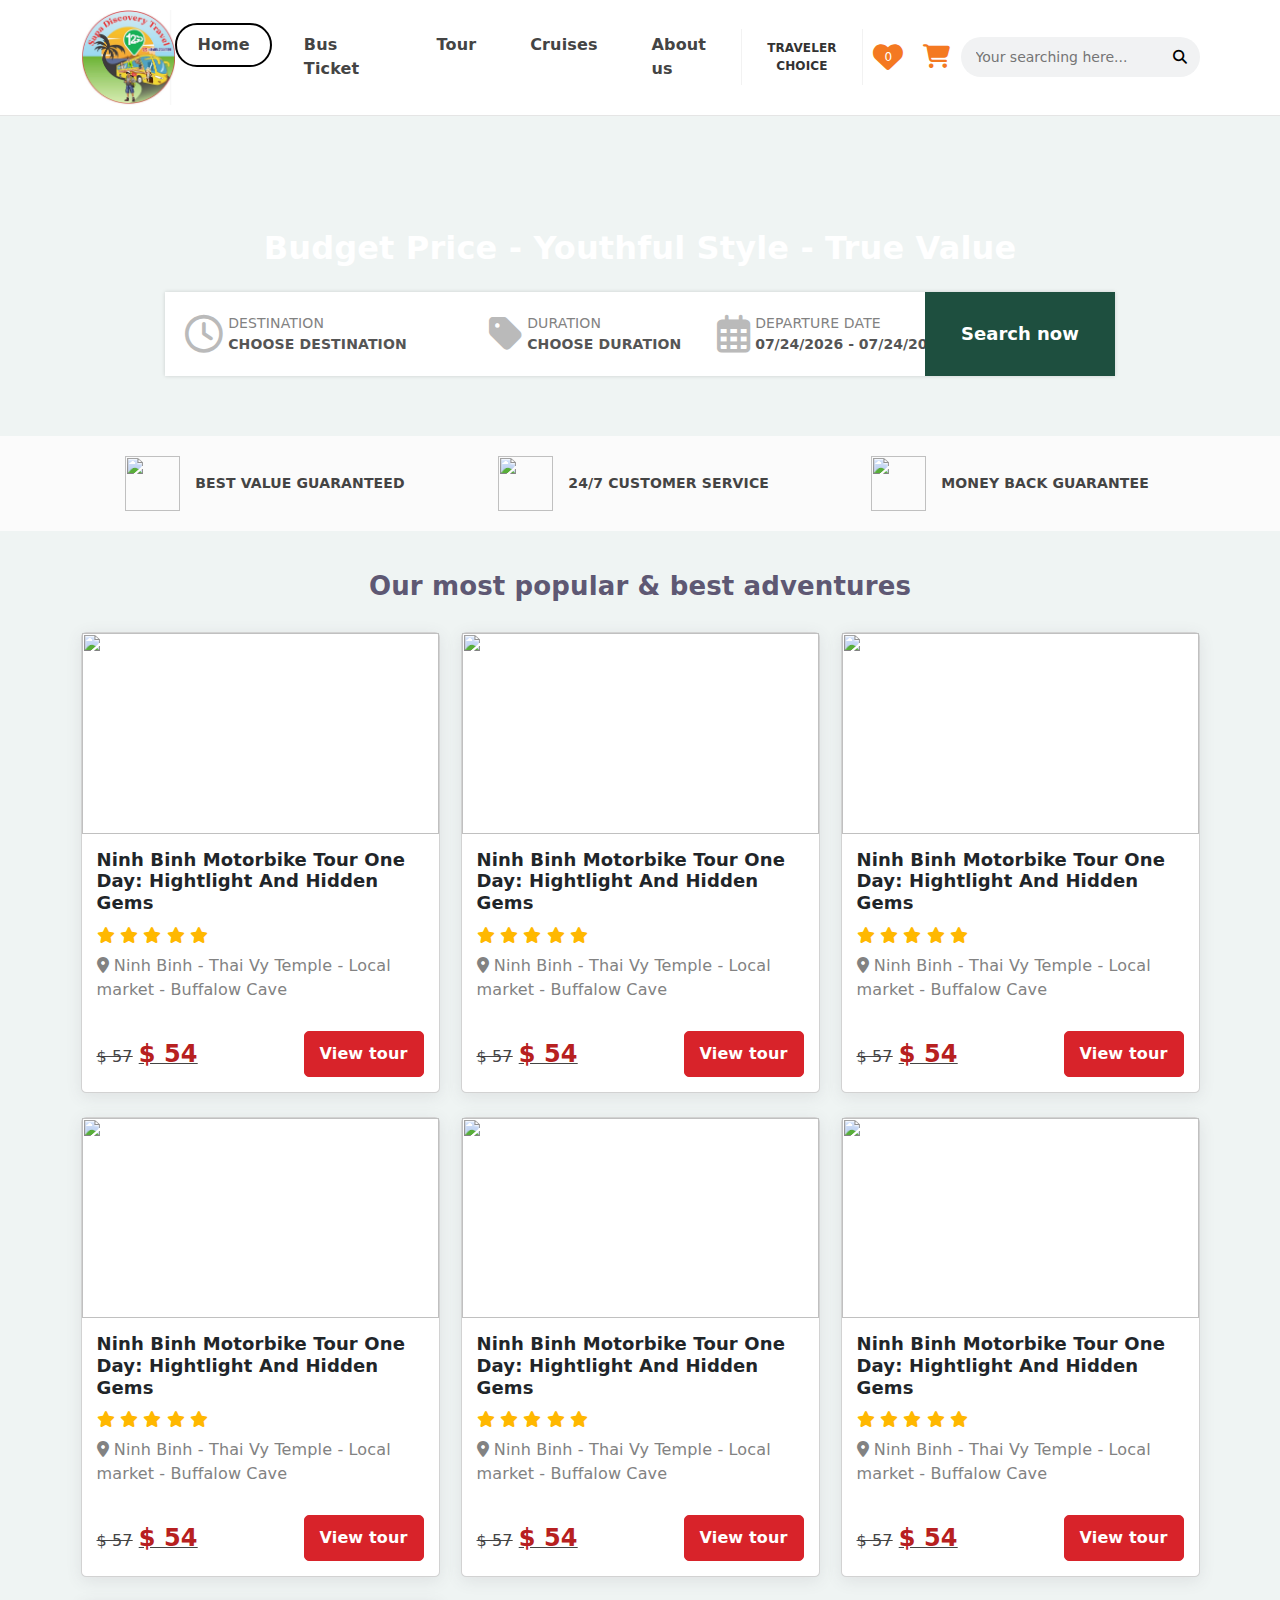
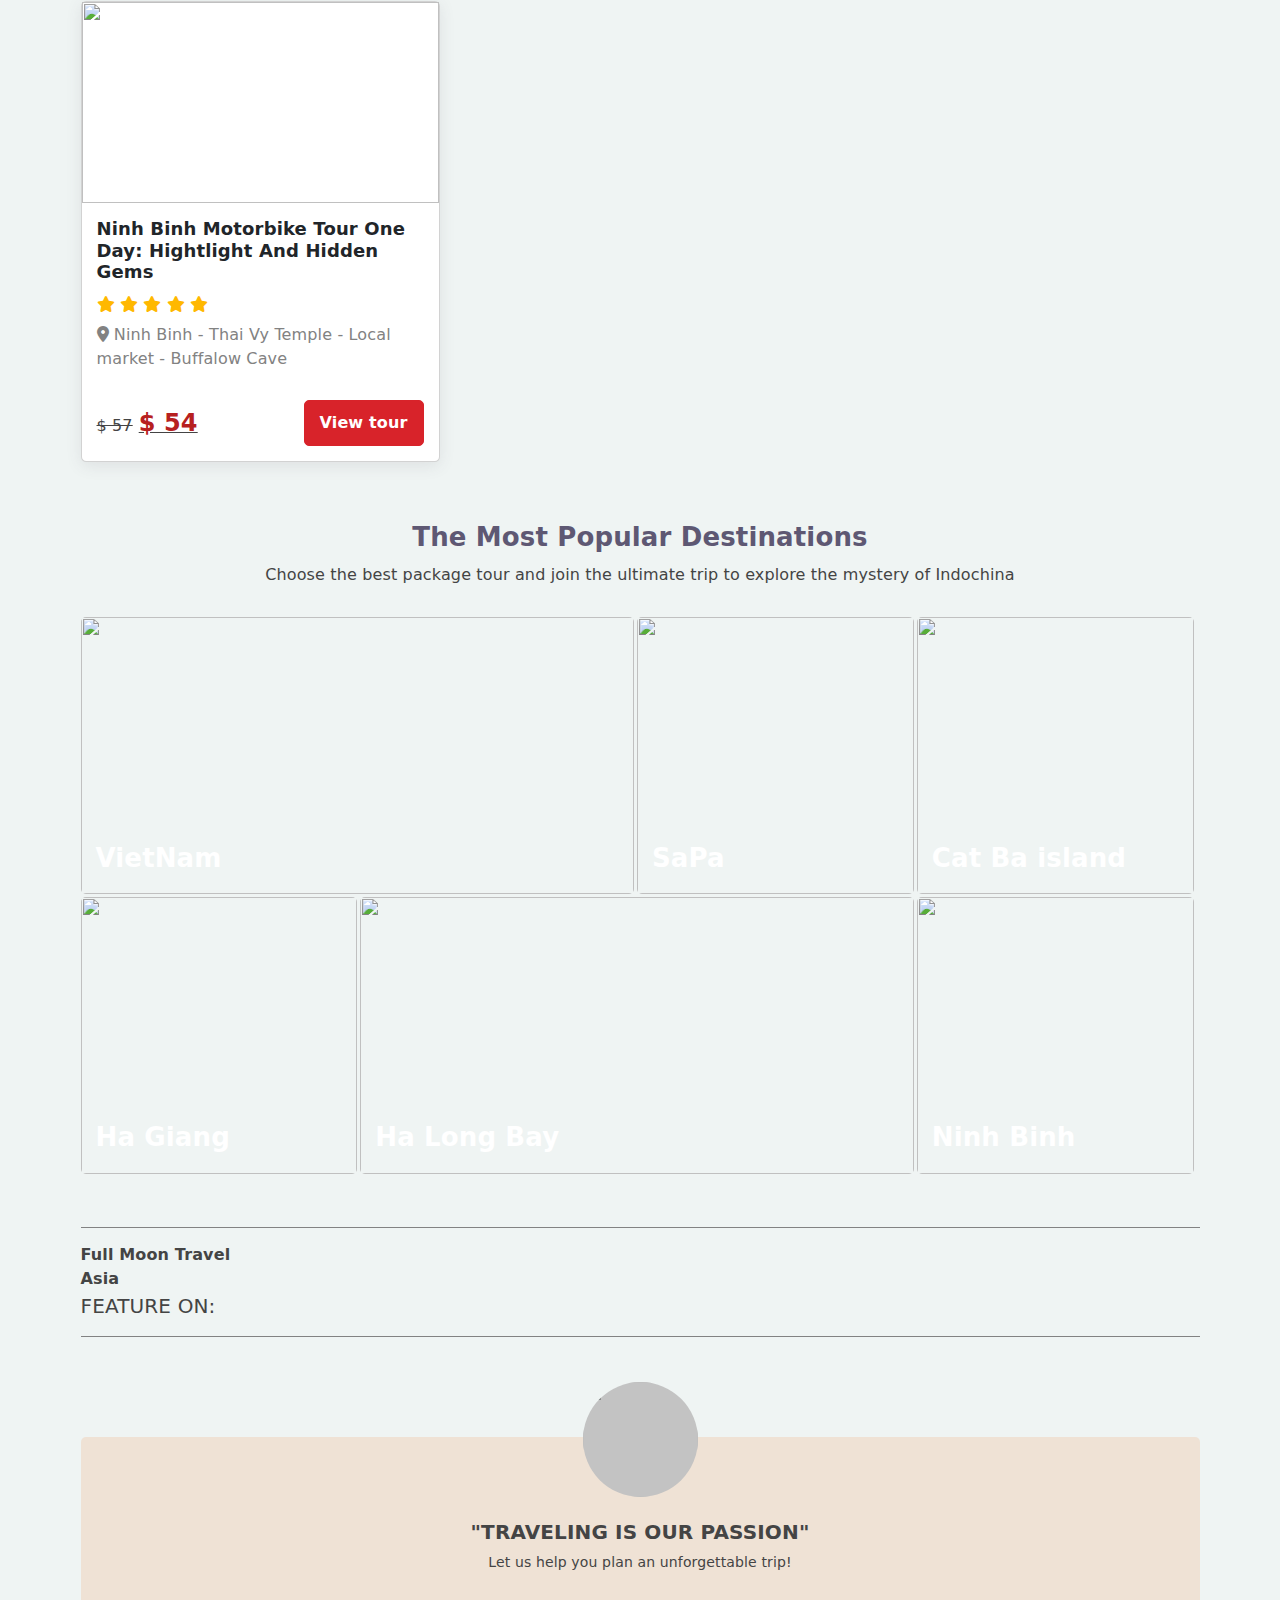
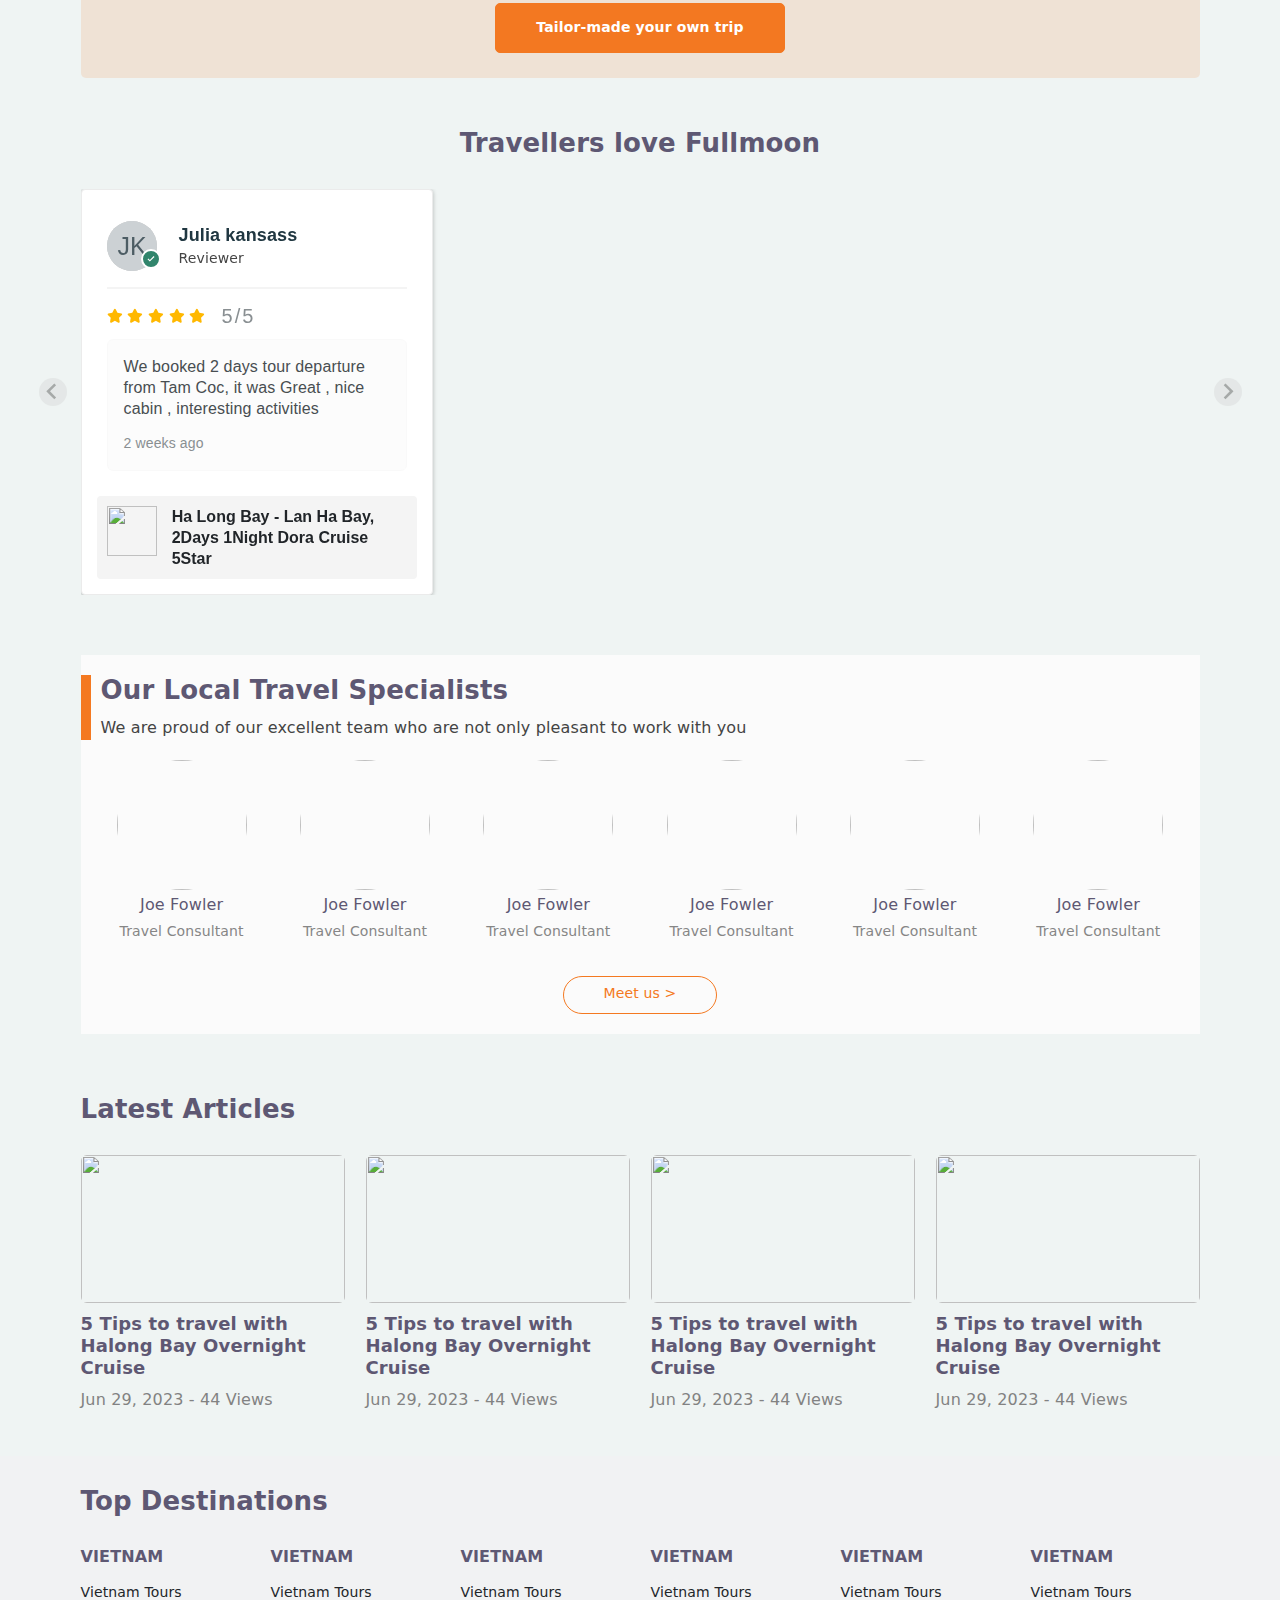
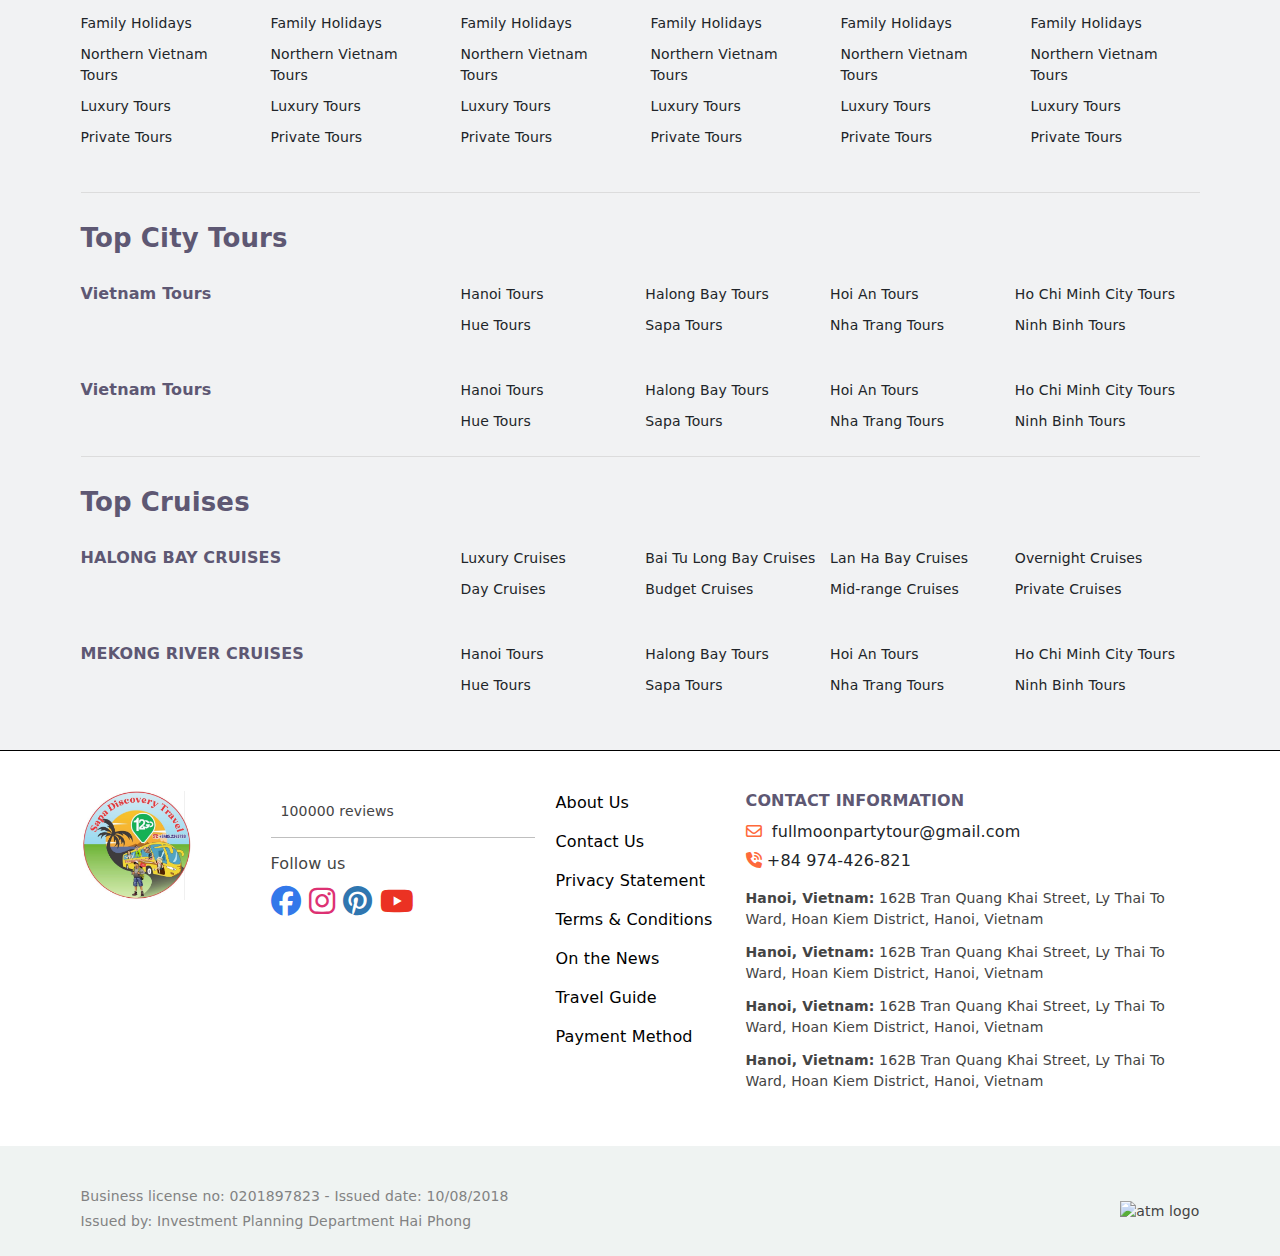
==== index.html @ 10d9be3f "add link" ====
<!DOCTYPE html>
<html lang="en">

<head>
    <meta charset="UTF-8">
    <meta name="viewport" content="width=device-width, initial-scale=1.0">
    <title>Full Moon Travel</title>

    <link rel="stylesheet" href="./src/assets/css/style.css" />
    <link rel="stylesheet" href="./src/assets/css/reset.css" />
    <link rel="stylesheet" href="./src/assets/css/core.css" />
    <!-- Boostrap -->
    <link rel="stylesheet" href="./src/assets/lib/bootstrap/bootstrap.min.css" />
    <!-- daterangerpicker -->
    <link rel="stylesheet" href="./src/assets/lib/daterangerpicker/daterangepicker.css">
    <!-- splide CSS -->
    <link rel="stylesheet" href="./src/assets/lib/splide/splide.min.css" />
    <!-- Font awesome  -->
    <link rel="stylesheet" href="https://cdnjs.cloudflare.com/ajax/libs/font-awesome/6.4.2/css/all.min.css">
    <!-- font roboto -->
    <link rel="preconnect" href="https://fonts.googleapis.com">
    <link rel="preconnect" href="https://fonts.gstatic.com" crossorigin>
    <link
        href="https://fonts.googleapis.com/css2?family=Fira+Sans:wght@400;500;600;700;800;900&family=Roboto:ital,wght@0,100;0,300;0,400;0,500;0,700;0,900;1,100;1,300;1,400;1,500;1,700;1,900&display=swap"
        rel="stylesheet">
</head>

<body>
    <header id="header">
        <div class="container">
            <div class="header-container d-flex align-items-center justify-content-between">
                <a href="/" class="header-logo">
                    <img src="./src/assets/images/logo-full-moon.jpg"
                        alt="logo">
                </a>
                <div class="backdrop d-none" onclick="toggleOpenPopup(event)"></div>
                <ul class="menu d-flex align-content-center">
                    <li class="menu-item btn-close" onclick="toggleOpenPopup(event)">  
                    </li>
                    <li class="menu-item form-search-mobile">
                        <form action="" class="header__search">
                            <button type="submit"><i class="fa fa-search"></i></button>
                            <input type="text" placeholder="Your searching here..." name="search">
                        </form>
                    </li>
                    <li class="menu-item page-active">
                        <a href="#" class="menu-link">Home</a>
                    </li>
                    <li class="menu-item">
                        <a href="./src/html/bus-ticket.html" class="menu-link">Bus Ticket</a>
                    </li>
                    <li class="menu-item">
                        <a href="./src/html/category.html" class="menu-link">Tour</a>
                    </li>
                    <li class="menu-item has-children many-children">
                        <a href="#" class="menu-link">Cruises</a>
                        <ul class="sub-menu">
                            <li class="menu-item left">
                                <a href="#" class="menu-link active" data-tab="tab-1">Halong Bay Cruises</a>
                                <a href="#" class="menu-link" data-tab="tab-2">Mekong River Cruise</a>
                            </li>

                            <li class="menu-item right">
                                <div class="menu-tab active" data-tab="tab-1">
                                    <ul class="sub-menu">
                                        <li class="menu-item title">
                                            <a href="#" class="menu-link">Ha Long Bay Cruise</a>
                                        </li>
                                        <li class="menu-item">
                                            <a href="#" class="menu-link">Budget Cruises</a>
                                        </li>
                                        <li class="menu-item">
                                            <a href="#" class="menu-link">Budget Cruises</a>
                                        </li>
                                        <li class="menu-item">
                                            <a href="#" class="menu-link">Budget Cruises</a>
                                        </li>
                                    </ul>
                                </div>
                                <div class="menu-tab" data-tab="tab-2">
                                    <ul class="sub-menu">
                                        <li class="menu-item title">
                                            <a href="#" class="menu-link">All Mekong River Cruise</a>
                                        </li>
                                        <li class="menu-item">
                                            <a href="#" class="menu-link">Budget Cruises</a>
                                        </li>
                                        <li class="menu-item">
                                            <a href="#" class="menu-link">Budget Cruises</a>
                                        </li>
                                        <li class="menu-item">
                                            <a href="#" class="menu-link">Budget Cruises</a>
                                        </li>
                                    </ul>
                                </div>
                            </li>
                        </ul>
                    </li>
                    <li class="menu-item has-children">
                        <a href="#" class="menu-link">About us</a>
                        <ul class="sub-menu">
                            <li class="menu-item">
                                <a href="#" class="menu-link">About us</a>
                            </li>
                            <li class="menu-item">
                                <a href="#" class="menu-link">About us</a>
                            </li>
                            <li class="menu-item">
                                <a href="#" class="menu-link">About us</a>
                            </li>
                        </ul>
                    </li>
                </ul>
                <div class="header__right d-flex align-items-center">
                    <a href="#" class="tripadvisor">
                        <img src="https://d13jio720g7qcs.cloudfront.net/assets/icon/tripadvisor-traveller-choice-2022.png"
                            alt="">
                        <span>Traveler choice</span>
                    </a>
                    <div class="header__button">
                        <div class="header__button--wishlist">
                            <a href="#">
                                <span class="wishlist-icon d-block">
                                    <i class="fa-solid fa-heart"></i>
                                    <span class="wishlist-count">0</span>
                                </span>
                            </a>
                        </div>
                        <div class="header__button--cart">
                            <a href="#">
                                <span class="cart-icon d-block">
                                    <i class="fa-solid fa-cart-shopping"></i>
                                </span>
                            </a>
                        </div>
                        <div class="header__button--bars d-none">
                            <a href="#" onClick="toggleOpenPopup(event)">
                                <span class="bars-icon d-block">
                                    <i class="fa-solid fa-bars"></i>
                                </span>
                            </a>
                        </div>
                    </div>
                    <form action="" class="header__search">
                        <input type="text" placeholder="Your searching here..." name="search">
                        <button type="submit"><i class="fa fa-search"></i></button>
                    </form>
                </div>
            </div>
        </div>
    </header>
    <section class="banner-hero">
        <div class="wrapper">
            <div class="container">
                <h1 class="title">
                    Budget Price - Youthful Style - True Value
                </h1>
                <form action="" id="searchform" class="search-form">
                    <div class="search-form__content">
                        <div class="search-form__content__form">
                            <div class="frm-flight-from search-form__content__form__des box_click">
                                <i class="fa-regular fa-clock"></i>
                                <div class="text">
                                    <div class="labels">Destination</div>
                                    <span>Choose destination</span>
                                </div>
                                <ul class="list">
                                    <div class="di cssnew">
                                        <span>Point of departure</span>
                                        <input type="search" id="search-departure-point" placeholder="Search">
                                    </div>
                                    <!-- <li><span>Cat Ba island</span> <input type="radio" name="destination"
                                            value="cat-ba-island">
                                        <span class="post-count">(5)</span>
                                    </li>
                                    <li><span>Da Nang</span> <input type="radio" name="destination" value="da-nang"> <span
                                            class="post-count">(0)</span></li>
                                    <li><span>Ha Giang</span> <input type="radio" name="destination" value="ha-giang"> <span
                                            class="post-count">(0)</span></li>
                                    <li><span>Ha noi</span> <input type="radio" name="destination" value="ha-noi"> <span
                                            class="post-count">(6)</span></li>
                                    <li><span>Halong Bay</span> <input type="radio" name="destination" value="halong-bay">
                                        <span class="post-count">(9)</span></li>
                                    <li><span>Ho Chi Minh</span> <input type="radio" name="destination" value="ho-chi-minh">
                                        <span class="post-count">(4)</span>
                                    </li>
                                    <li><span>Hoi An</span> <input type="radio" name="destination" value="hoi-an"> <span
                                            class="post-count">(4)</span></li>
                                    <li><span>Hue</span> <input type="radio" name="destination" value="hue"> <span
                                            class="post-count">(0)</span></li>
                                    <li><span>Lan Ha Bay</span> <input type="radio" name="destination" value="lan-ha-bay">
                                        <span class="post-count">(5)</span></li>
                                    <li><span>Mui Ne</span> <input type="radio" name="destination" value="mui-ne"> <span
                                            class="post-count">(0)</span></li>
                                    <li><span>Nha Trang</span> <input type="radio" name="destination" value="nha-trang">
                                        <span class="post-count">(0)</span></li>
                                    <li><span>Ninh Binh</span> <input type="radio" name="destination" value="ninh-binh">
                                        <span class="post-count">(5)</span></li>
                                    <li><span>Phong Nha</span> <input type="radio" name="destination" value="phong-nha">
                                        <span class="post-count">(0)</span></li>
                                    <li><span>Sapa</span> <input type="radio" name="destination" value="sapa"> <span
                                            class="post-count">(0)</span></li> -->
                                </ul>
                            </div>
                            <div class="search-form__content__form__price box_click">
                                <i class="fa-solid fa-tag"></i>
                                <div class="text">
                                    <div class="labels">Duration</div>
                                    <span>Choose duration</span>
                                </div>
                                <ul class="list">
                                    <div class="den cssnew">
                                        <span>number of days</span>
                                        <input type="search" id="search-destination" placeholder="Search">
                                    </div>
                                    <!-- <li><span>1 day tour</span><input type="radio" name="duration" value="1-day-tour"></li>
                                    <li><span>2 days / 1 night</span><input type="radio" name="duration"
                                            value="2-days-1-night">
                                    </li>
                                    <li><span>3 days / 2 nights</span><input type="radio" name="duration"
                                            value="3-days-2-nights"></li>
                                    <li><span>4 days / 3 nights</span><input type="radio" name="duration"
                                            value="4-days-3-nights"></li>
                                    <li><span>7 – 10 days</span><input type="radio" name="duration" value="7-10-days"></li>
                                    <li><span>Over 15 days</span><input type="radio" name="duration" value="over-15-days">
                                    </li>
                                    <li><span>Paradise Cruise + Sofitel Metropole Legend / 2 nights</span><input
                                            type="radio" name="duration"
                                            value="paradise-cruise-sofitel-metropole-legend-2-nights"></li>
                                    <li><span>Under 7 days</span><input type="radio" name="duration" value="under-7-days">
                                    </li> -->
                                </ul>
                            </div>
                            <div class="search-form__content__form__date">
                                <i class="fa-regular fa-calendar-days"></i>
                                <div class="text">
                                    <div class="labels">Departure Date</div>
                                    <input type="text" id="datepicker" name="departure_date" placeholder="12-11-2023">
                                </div>
                            </div>
                        </div>
                        <button type="submit" id="search_button">
                            <i class="ico-search"></i>Search now</button>
                    </div>
                </form>
            </div>
        </div>
    </section>
    <section class="service">
        <div class="container">
            <div class="d-flex justify-content-center">
                <div class="item">
                    <img src="https://fullmoontravel.asia/wp-content/uploads/2023/06/best-price-guaranteed.png" alt=""
                        class="icon">
                    <span class="name">Best Value guaranteed</span>
                </div>
                <div class="item">
                    <img src="https://fullmoontravel.asia/wp-content/uploads/2023/06/customizable-by-local-experts.png"
                        alt="" class="icon">
                    <span class="name">24/7 Customer Service</span>
                </div>
                <div class="item">
                    <img src="https://fullmoontravel.asia/wp-content/uploads/2023/06/money-back-guarantee.png" alt=""
                        class="icon">
                    <span class="name">Money back guarantee</span>
                </div>
            </div>
        </div>
    </section>
    <section class="popuplar-advantures">
        <div class="container">
            <div class="home_title text-center">
                <h2 class="title">Our most popular &amp; best adventures</h2>
            </div>
            <div class="list-item row">
                <div class="col-md-4 col-12">
                    <div class="card-item card">
                        <div class="card-item__img">
                            <a href="https://fullmoontravel.asia/ninh-binh-motorbike-tour-one-day/">
                                <img src="https://fullmoontravel.asia/wp-content/uploads/2023/11/DSC_8859-1024x678.jpg"
                                    alt="">
                            </a>
                        </div>
                        <div class="card-item__infor">
                            <h3 class="name">
                                <a href="https://fullmoontravel.asia/ninh-binh-motorbike-tour-one-day/">Ninh Binh
                                    Motorbike Tour One Day: Hightlight And Hidden Gems</a>
                            </h3>
                            <div class="star-rating">
                                <i class="fa-solid fa-star" style="color: #ffb800"></i>
                                <i class="fa-solid fa-star" style="color: #ffb800"></i>
                                <i class="fa-solid fa-star" style="color: #ffb800"></i>
                                <i class="fa-solid fa-star" style="color: #ffb800"></i>
                                <i class="fa-solid fa-star" style="color: #ffb800"></i>
                            </div>
                            <p class="address">
                                <i class="fa-solid fa-location-dot" style="color: #828282;"></i>
                                Ninh Binh - Thai Vy Temple - Local market - Buffalow Cave
                            </p>
                        </div>
                        <div class="card-item__box d-flex justify-content-between">
                            <div class="price d-flex align-items-baseline">
                                <del><span>$ 57</span></del>
                                <ins><span>$ 54</span></ins>
                            </div>
                            <a href="/" class="view-tour">View tour</a>
                        </div>
                    </div>

                </div>
                <div class="col-md-4 col-12">
                    <div class="card-item card">
                        <div class="card-item__img">
                            <a href="https://fullmoontravel.asia/ninh-binh-motorbike-tour-one-day/">
                                <img src="https://fullmoontravel.asia/wp-content/uploads/2023/11/DSC_8859-1024x678.jpg"
                                    alt="">
                            </a>
                        </div>
                        <div class="card-item__infor">
                            <h3 class="name">
                                <a href="https://fullmoontravel.asia/ninh-binh-motorbike-tour-one-day/">Ninh Binh
                                    Motorbike Tour One Day: Hightlight And Hidden Gems</a>
                            </h3>
                            <div class="star-rating">
                                <i class="fa-solid fa-star" style="color: #ffb800"></i>
                                <i class="fa-solid fa-star" style="color: #ffb800"></i>
                                <i class="fa-solid fa-star" style="color: #ffb800"></i>
                                <i class="fa-solid fa-star" style="color: #ffb800"></i>
                                <i class="fa-solid fa-star" style="color: #ffb800"></i>
                            </div>
                            <p class="address">
                                <i class="fa-solid fa-location-dot" style="color: #828282;"></i>
                                Ninh Binh - Thai Vy Temple - Local market - Buffalow Cave
                            </p>
                        </div>
                        <div class="card-item__box d-flex justify-content-between">
                            <div class="price d-flex align-items-baseline">
                                <del><span>$ 57</span></del>
                                <ins><span>$ 54</span></ins>
                            </div>
                            <a href="/" class="view-tour">View tour</a>
                        </div>
                    </div>

                </div>
                <div class="col-md-4 col-12">
                    <div class="card-item card">
                        <div class="card-item__img">
                            <a href="https://fullmoontravel.asia/ninh-binh-motorbike-tour-one-day/">
                                <img src="https://fullmoontravel.asia/wp-content/uploads/2023/11/DSC_8859-1024x678.jpg"
                                    alt="">
                            </a>
                        </div>
                        <div class="card-item__infor">
                            <h3 class="name">
                                <a href="https://fullmoontravel.asia/ninh-binh-motorbike-tour-one-day/">Ninh Binh
                                    Motorbike Tour One Day: Hightlight And Hidden Gems</a>
                            </h3>
                            <div class="star-rating">
                                <i class="fa-solid fa-star" style="color: #ffb800"></i>
                                <i class="fa-solid fa-star" style="color: #ffb800"></i>
                                <i class="fa-solid fa-star" style="color: #ffb800"></i>
                                <i class="fa-solid fa-star" style="color: #ffb800"></i>
                                <i class="fa-solid fa-star" style="color: #ffb800"></i>
                            </div>
                            <p class="address">
                                <i class="fa-solid fa-location-dot" style="color: #828282;"></i>
                                Ninh Binh - Thai Vy Temple - Local market - Buffalow Cave
                            </p>
                        </div>
                        <div class="card-item__box d-flex justify-content-between">
                            <div class="price d-flex align-items-baseline">
                                <del><span>$ 57</span></del>
                                <ins><span>$ 54</span></ins>
                            </div>
                            <a href="/" class="view-tour">View tour</a>
                        </div>
                    </div>

                </div>
                <div class="col-md-4 col-12">
                    <div class="card-item card">
                        <div class="card-item__img">
                            <a href="https://fullmoontravel.asia/ninh-binh-motorbike-tour-one-day/">
                                <img src="https://fullmoontravel.asia/wp-content/uploads/2023/11/DSC_8859-1024x678.jpg"
                                    alt="">
                            </a>
                        </div>
                        <div class="card-item__infor">
                            <h3 class="name">
                                <a href="https://fullmoontravel.asia/ninh-binh-motorbike-tour-one-day/">Ninh Binh
                                    Motorbike Tour One Day: Hightlight And Hidden Gems</a>
                            </h3>
                            <div class="star-rating">
                                <i class="fa-solid fa-star" style="color: #ffb800"></i>
                                <i class="fa-solid fa-star" style="color: #ffb800"></i>
                                <i class="fa-solid fa-star" style="color: #ffb800"></i>
                                <i class="fa-solid fa-star" style="color: #ffb800"></i>
                                <i class="fa-solid fa-star" style="color: #ffb800"></i>
                            </div>
                            <p class="address">
                                <i class="fa-solid fa-location-dot" style="color: #828282;"></i>
                                Ninh Binh - Thai Vy Temple - Local market - Buffalow Cave
                            </p>
                        </div>
                        <div class="card-item__box d-flex justify-content-between">
                            <div class="price d-flex align-items-baseline">
                                <del><span>$ 57</span></del>
                                <ins><span>$ 54</span></ins>
                            </div>
                            <a href="/" class="view-tour">View tour</a>
                        </div>
                    </div>

                </div>
                <div class="col-md-4 col-12">
                    <div class="card-item card">
                        <div class="card-item__img">
                            <a href="https://fullmoontravel.asia/ninh-binh-motorbike-tour-one-day/">
                                <img src="https://fullmoontravel.asia/wp-content/uploads/2023/11/DSC_8859-1024x678.jpg"
                                    alt="">
                            </a>
                        </div>
                        <div class="card-item__infor">
                            <h3 class="name">
                                <a href="https://fullmoontravel.asia/ninh-binh-motorbike-tour-one-day/">Ninh Binh
                                    Motorbike Tour One Day: Hightlight And Hidden Gems</a>
                            </h3>
                            <div class="star-rating">
                                <i class="fa-solid fa-star" style="color: #ffb800"></i>
                                <i class="fa-solid fa-star" style="color: #ffb800"></i>
                                <i class="fa-solid fa-star" style="color: #ffb800"></i>
                                <i class="fa-solid fa-star" style="color: #ffb800"></i>
                                <i class="fa-solid fa-star" style="color: #ffb800"></i>
                            </div>
                            <p class="address">
                                <i class="fa-solid fa-location-dot" style="color: #828282;"></i>
                                Ninh Binh - Thai Vy Temple - Local market - Buffalow Cave
                            </p>
                        </div>
                        <div class="card-item__box d-flex justify-content-between">
                            <div class="price d-flex align-items-baseline">
                                <del><span>$ 57</span></del>
                                <ins><span>$ 54</span></ins>
                            </div>
                            <a href="/" class="view-tour">View tour</a>
                        </div>
                    </div>

                </div>
                <div class="col-md-4 col-12">
                    <div class="card-item card">
                        <div class="card-item__img">
                            <a href="https://fullmoontravel.asia/ninh-binh-motorbike-tour-one-day/">
                                <img src="https://fullmoontravel.asia/wp-content/uploads/2023/11/DSC_8859-1024x678.jpg"
                                    alt="">
                            </a>
                        </div>
                        <div class="card-item__infor">
                            <h3 class="name">
                                <a href="https://fullmoontravel.asia/ninh-binh-motorbike-tour-one-day/">Ninh Binh
                                    Motorbike Tour One Day: Hightlight And Hidden Gems</a>
                            </h3>
                            <div class="star-rating">
                                <i class="fa-solid fa-star" style="color: #ffb800"></i>
                                <i class="fa-solid fa-star" style="color: #ffb800"></i>
                                <i class="fa-solid fa-star" style="color: #ffb800"></i>
                                <i class="fa-solid fa-star" style="color: #ffb800"></i>
                                <i class="fa-solid fa-star" style="color: #ffb800"></i>
                            </div>
                            <p class="address">
                                <i class="fa-solid fa-location-dot" style="color: #828282;"></i>
                                Ninh Binh - Thai Vy Temple - Local market - Buffalow Cave
                            </p>
                        </div>
                        <div class="card-item__box d-flex justify-content-between">
                            <div class="price d-flex align-items-baseline">
                                <del><span>$ 57</span></del>
                                <ins><span>$ 54</span></ins>
                            </div>
                            <a href="/" class="view-tour">View tour</a>
                        </div>
                    </div>

                </div>
                <div class="col-md-4 col-12">
                    <div class="card-item card">
                        <div class="card-item__img">
                            <a href="https://fullmoontravel.asia/ninh-binh-motorbike-tour-one-day/">
                                <img src="https://fullmoontravel.asia/wp-content/uploads/2023/11/DSC_8859-1024x678.jpg"
                                    alt="">
                            </a>
                        </div>
                        <div class="card-item__infor">
                            <h3 class="name">
                                <a href="https://fullmoontravel.asia/ninh-binh-motorbike-tour-one-day/">Ninh Binh
                                    Motorbike Tour One Day: Hightlight And Hidden Gems</a>
                            </h3>
                            <div class="star-rating">
                                <i class="fa-solid fa-star" style="color: #ffb800"></i>
                                <i class="fa-solid fa-star" style="color: #ffb800"></i>
                                <i class="fa-solid fa-star" style="color: #ffb800"></i>
                                <i class="fa-solid fa-star" style="color: #ffb800"></i>
                                <i class="fa-solid fa-star" style="color: #ffb800"></i>
                            </div>
                            <p class="address">
                                <i class="fa-solid fa-location-dot" style="color: #828282;"></i>
                                Ninh Binh - Thai Vy Temple - Local market - Buffalow Cave
                            </p>
                        </div>
                        <div class="card-item__box d-flex justify-content-between">
                            <div class="price d-flex align-items-baseline">
                                <del><span>$ 57</span></del>
                                <ins><span>$ 54</span></ins>
                            </div>
                            <a href="/" class="view-tour">View tour</a>
                        </div>
                    </div>
                </div>
            </div>
        </div>
    </section>

    <!-- Start Section Popular Destination -->
    <section class="popular-destination">
        <div class="container">
            <div class="container-title">
                <h1 class="title">The Most Popular Destinations</h1>
                <div class="desc">Choose the best package tour and join the ultimate trip to explore the mystery of
                    Indochina</div>
            </div>

            <div class="container-img">
                <div class="item-img item-large">
                    <div class="img-wrapper">
                        <a href="/" title="Cau Vang" class="link"></a>
                        <img src="https://fullmoontravel.asia/wp-content/uploads/2023/08/cau-vang-da-nang.jpg" alt="">
                    </div>
                    <h4 class="title">VietNam</h4>
                </div>
                <div class="item-img item-small">
                    <div class="img-wrapper">
                        <a href="/" title="SaPa" class="link"></a>
                        <img src="https://fullmoontravel.asia/wp-content/uploads/2023/10/Trekking-in-Sapa-Vietnam.jpg"
                            alt="">
                    </div>
                    <h4 class="title">SaPa</h4>
                </div>
                <div class="item-img item-small">
                    <div class="img-wrapper">
                        <a href="/" title="Cat Ba" class="link"></a>
                        <img src="https://fullmoontravel.asia/wp-content/uploads/2023/10/9c8a40828b7811240be3a557749217a6-2.jpg"
                            alt="">
                    </div>
                    <h4 class="title">Cat Ba island</h4>
                </div>
                <div class="item-img item-small">
                    <div class="img-wrapper">
                        <a href="/" title="Ha Giang" class="link"></a>
                        <img src="https://fullmoontravel.asia/wp-content/uploads/2023/10/ha-giang-loop1.jpg" alt="">
                    </div>
                    <h4 class="title">Ha Giang</h4>
                </div>
                <div class="item-img item-large">
                    <div class="img-wrapper">
                        <a href="/" title="Ha Long Bay" class="link"></a>
                        <img src="https://fullmoontravel.asia/wp-content/uploads/2023/10/day-boat-tour-ha-long-bay.jpeg"
                            alt="">
                    </div>
                    <h4 class="title">Ha Long Bay</h4>
                </div>
                <div class="item-img item-small">
                    <div class="img-wrapper">
                        <a href="/" title="SaPa" class="link"></a>
                        <img src="https://fullmoontravel.asia/wp-content/uploads/2023/10/tam-coc1.jpg" alt="">
                    </div>
                    <h4 class="title">Ninh Binh</h4>
                </div>
            </div>
        </div>
    </section>
    <!-- End Section Popular Destination -->

    <section class="feature_home">
        <div class="container">
            <div class="inner">
                <div class="row align-items-center">
                    <div class="col-xl-2 col-lg-2 col-md-2 col-title">
                        <div class="box">
                            <div class="title">Full Moon Travel Asia</div>
                            <div class="sub_title">FEATURE ON:</div>
                        </div>
                    </div>
                    <div class="col-xl-2 col-lg-2 col-md-2 col-feature">
                        <a href=""><img src="" alt=""></a>
                    </div>
                    <div class="col-xl-2 col-lg-2 col-md-2 col-feature">
                        <a href=""><img src="" alt=""></a>
                    </div>
                    <div class="col-xl-2 col-lg-2 col-md-2 col-feature">
                        <a href=""><img src="" alt=""></a>
                    </div>
                    <div class="col-xl-2 col-lg-2 col-md-2 col-feature">
                        <a href=""><img src="https://fullmoontravel.asia/wp-content/uploads/2023/06/5e65f98458e7d.png"
                                alt=""></a>
                    </div>
                </div>
            </div>
        </div>
    </section>

    <section class="support_home">
        <div class="container">
            <div class="box_support">
                <img src="https://fullmoontravel.asia/wp-content/uploads/2023/08/z4603926551399_4989a13d7038d8e53fe9919ef578b75f.jpg"
                    class="avatar" alt="">
                <div class="title">"TRAVELING IS OUR PASSION"</div>
                <div class="sub_title">Let us help you plan an unforgettable trip!</div>
                <div class="contact">
                    <img src="https://fullmoontravel.asia/wp-content/uploads/2023/06/LINE_New_App_Icon_2020-12.png"
                        alt="">
                    <img src="https://fullmoontravel.asia/wp-content/uploads/2023/06/3670161.png" alt="">
                    <img src="https://fullmoontravel.asia/wp-content/uploads/2023/06/md_5b321ca602253.png" alt="">
                    <img src="https://fullmoontravel.asia/wp-content/uploads/2023/06/rakuten-viber-logo-57D37D4D48-seeklogo.com_.png"
                        alt="">
                </div>
                <a href="" class="cta">Tailor-made your own trip</a>
            </div>
        </div>
    </section>

    <section class="comment">
        <div class="container">
            <div class="home_title">
                <h2 class="title">Travellers love Fullmoon</h2>
            </div>
            <div class="splide splide_comment">
                <div class="splide__track">
                    <ul class="splide__list">
                        <li class="splide__slide">
                            <div class="cr-review-card-inner" style="border-color:#ebebeb;background-color:#ffffff;">
                                <div class="top-row">
                                    <div class="review-thumbnail">
                                        <img alt="Julia kansass"
                                            src="[data-uri]"
                                            width="56" height="56" class="avatar">
                                        <div class="cr-avatar-check">
                                            <svg xmlns="http://www.w3.org/2000/svg" width="1em" height="1em"
                                                preserveAspectRatio="xMidYMid meet" viewBox="0 0 24 24">
                                                <path fill="#FFFFFF" d="m10 16.4l-4-4L7.4 11l2.6 2.6L16.6 7L18 8.4Z">
                                                </path>
                                            </svg>
                                        </div>
                                    </div>
                                    <div class="reviewer">
                                        <div class="reviewer-name">
                                            Julia kansass </div>
                                        <div class="reviewer-verified">Reviewer</div>
                                    </div>
                                </div>
                                <div class="rating-row d-flex">
                                    <div class="rating">
                                        <div class="star-rating">
                                            <i class="fa-solid fa-star" style="color: #ffb800"></i>
                                            <i class="fa-solid fa-star" style="color: #ffb800"></i>
                                            <i class="fa-solid fa-star" style="color: #ffb800"></i>
                                            <i class="fa-solid fa-star" style="color: #ffb800"></i>
                                            <i class="fa-solid fa-star" style="color: #ffb800"></i>
                                        </div>
                                    </div>
                                    <div class="rating-label">
                                        5/5 
                                    </div>
                                </div>
                                <div class="middle-row">
                                    <div class="review-content">
                                        <div class="review-text">
                                            <p>We booked 2 days tour departure from Tam Coc, it was Great , nice cabin ,
                                                interesting activities</p>
                                        </div>
                                    </div>
                                    <div class="datetime">
                                        2 weeks ago </div>
                                </div>
                                <div class="review-product" style="background-color:#f4f4f4;">
                                    <div class="product-thumbnail">
                                        <img width="100" height="100"
                                            src="https://fullmoontravel.asia/wp-content/uploads/2023/10/Overview-2-1-100x100.jpg"
                                            class="attachment-woocommerce_gallery_thumbnail size-woocommerce_gallery_thumbnail wvs-archive-product-image"
                                            alt="" decoding="async" loading="lazy"
                                            srcset="https://fullmoontravel.asia/wp-content/uploads/2023/10/Overview-2-1-100x100.jpg 100w, https://fullmoontravel.asia/wp-content/uploads/2023/10/Overview-2-1-150x150.jpg 150w, https://fullmoontravel.asia/wp-content/uploads/2023/10/Overview-2-1-85x85.jpg 85w, https://fullmoontravel.asia/wp-content/uploads/2023/10/Overview-2-1-300x300.jpg 300w, https://fullmoontravel.asia/wp-content/uploads/2023/10/Overview-2-1-50x50.jpg 50w"
                                            sizes="(max-width: 100px) 100vw, 100px">
                                    </div>
                                    <div class="product-title">
                                        <a href="https://fullmoontravel.asia/ha-long-bay-lan-ha-bay-2days-1night-dora-cruise-5star/"
                                            tabindex="0">Ha Long Bay - Lan Ha Bay, 2Days 1Night Dora Cruise 5Star</a>
                                    </div>
                                </div>
                            </div>
                        </li>
                    </ul>
                </div>
            </div>
        </div>
    </section>

    <!-- Start Section Travel Specialists -->
    <section class="travel-specialists">
        <div class="container">
            <div class="content-wrapper">
                <div class="content-title">
                    <h4 class="title">Our Local Travel Specialists</h4>
                    <div class="desc">We are proud of our excellent team who are not only pleasant to work with you
                    </div>
                </div>
                <ul class="content__list row">
                    <li class="list-item col-lg-2 col-md-3 col-6">
                        <div class="item-wrapper">
                            <div class="item-img">
                                <img src="https://fullmoontravel.asia/wp-content/uploads/2023/08/z4648000490041_1d02f4656df318ceb68ca52722b672dd.jpg"
                                    alt="">
                            </div>
                            <h5 class="title">Joe Fowler</h5>
                            <div class="subtitle">Travel Consultant</div>
                        </div>
                    </li>
                    <li class="list-item col-lg-2 col-md-3 col-6">
                        <div class="item-wrapper">
                            <div class="item-img">
                                <img src="https://fullmoontravel.asia/wp-content/uploads/2023/08/z4648000490041_1d02f4656df318ceb68ca52722b672dd.jpg"
                                    alt="">
                            </div>
                            <h5 class="title">Joe Fowler</h5>
                            <div class="subtitle">Travel Consultant</div>
                        </div>
                    </li>
                    <li class="list-item col-lg-2 col-md-3 col-6">
                        <div class="item-wrapper">
                            <div class="item-img">
                                <img src="https://fullmoontravel.asia/wp-content/uploads/2023/08/z4648000490041_1d02f4656df318ceb68ca52722b672dd.jpg"
                                    alt="">
                            </div>
                            <h5 class="title">Joe Fowler</h5>
                            <div class="subtitle">Travel Consultant</div>
                        </div>
                    </li>
                    <li class="list-item col-lg-2 col-md-3 col-6">
                        <div class="item-wrapper">
                            <div class="item-img">
                                <img src="https://fullmoontravel.asia/wp-content/uploads/2023/08/z4648000490041_1d02f4656df318ceb68ca52722b672dd.jpg"
                                    alt="">
                            </div>
                            <h5 class="title">Joe Fowler</h5>
                            <div class="subtitle">Travel Consultant</div>
                        </div>
                    </li>
                    <li class="list-item col-lg-2 col-md-3 col-6">
                        <div class="item-wrapper">
                            <div class="item-img">
                                <img src="https://fullmoontravel.asia/wp-content/uploads/2023/08/z4648000490041_1d02f4656df318ceb68ca52722b672dd.jpg"
                                    alt="">
                            </div>
                            <h5 class="title">Joe Fowler</h5>
                            <div class="subtitle">Travel Consultant</div>
                        </div>
                    </li>
                    <li class="list-item col-lg-2 col-md-3 col-6">
                        <div class="item-wrapper">
                            <div class="item-img">
                                <img src="https://fullmoontravel.asia/wp-content/uploads/2023/08/z4648000490041_1d02f4656df318ceb68ca52722b672dd.jpg"
                                    alt="">
                            </div>
                            <h5 class="title">Joe Fowler</h5>
                            <div class="subtitle">Travel Consultant</div>
                        </div>
                    </li>
                </ul>
                <div class="content-button">
                    <a href="/">Meet us ></a>
                </div>
            </div>
        </div>
    </section>
    <!-- End Section Travel Specialists -->

    <!-- Start Section Related Articles -->
    <section class="related-articles">
        <div class="container">
            <h4 class="title">Latest Articles</h4>
            <ul class="row wrapper__list">
                <li class="col-lg-3 col-md-6 col-12 list-item">
                    <div class="item-wrapper">
                        <a href="/" title=""></a>
                        <div class="item-img">
                            <img src="https://fullmoontravel.asia/wp-content/uploads/2023/10/Lan-Ha-3.jpg" alt="">
                        </div>
                        <h4 class="item-title">
                            5 Tips to travel with Halong Bay Overnight Cruise
                        </h4>
                        <div class="item-info">
                            Jun 29, 2023 - 44 Views
                        </div>
                    </div>
                </li>
                <li class="col-lg-3 col-md-6 col-12 list-item">
                    <div class="item-wrapper">
                        <a href="/" title=""></a>
                        <div class="item-img">
                            <img src="https://fullmoontravel.asia/wp-content/uploads/2023/10/Lan-Ha-3.jpg" alt="">
                        </div>
                        <h4 class="item-title">
                            5 Tips to travel with Halong Bay Overnight Cruise
                        </h4>
                        <div class="item-info">
                            Jun 29, 2023 - 44 Views
                        </div>
                    </div>
                </li>
                <li class="col-lg-3 col-md-6 col-12 list-item">
                    <div class="item-wrapper">
                        <a href="/" title=""></a>
                        <div class="item-img">
                            <img src="https://fullmoontravel.asia/wp-content/uploads/2023/10/Lan-Ha-3.jpg" alt="">
                        </div>
                        <h4 class="item-title">
                            5 Tips to travel with Halong Bay Overnight Cruise
                        </h4>
                        <div class="item-info">
                            Jun 29, 2023 - 44 Views
                        </div>
                    </div>
                </li>
                <li class="col-lg-3 col-md-6 col-12 list-item">
                    <div class="item-wrapper">
                        <a href="/" title=""></a>
                        <div class="item-img">
                            <img src="https://fullmoontravel.asia/wp-content/uploads/2023/10/Lan-Ha-3.jpg" alt="">
                        </div>
                        <h4 class="item-title">
                            5 Tips to travel with Halong Bay Overnight Cruise
                        </h4>
                        <div class="item-info">
                            Jun 29, 2023 - 44 Views
                        </div>
                    </div>
                </li>
            </ul>
        </div>
    </section>
    <!-- End Section Related Articles -->

    <!-- Start Section Top Destination -->
    <section class="top-destination">
        <div class="container">
            <div class="destination-top">
                <h4 class="title">Top Destinations</h4>
                <div class="container-content row">
                    <div class="col-md-2 col-6 content-item">
                        <h5 class="content-title">VIETNAM</h5>
                        <ul class="list-item">
                            <li class="item-link">
                                <a href="/">Vietnam Tours</a>
                            </li>
                            <li class="item-link">
                                <a href="/">Family Holidays</a>
                            </li>
                            <li class="item-link">
                                <a href="/">Northern Vietnam Tours</a>
                            </li>
                            <li class="item-link">
                                <a href="/">Luxury Tours</a>
                            </li>
                            <li class="item-link">
                                <a href="/">Private Tours</a>
                            </li>
                        </ul>
                    </div>
                    <div class="col-md-2 col-6 content-item">
                        <h5 class="content-title">VIETNAM</h5>
                        <ul class="list-item">
                            <li class="item-link">
                                <a href="/">Vietnam Tours</a>
                            </li>
                            <li class="item-link">
                                <a href="/">Family Holidays</a>
                            </li>
                            <li class="item-link">
                                <a href="/">Northern Vietnam Tours</a>
                            </li>
                            <li class="item-link">
                                <a href="/">Luxury Tours</a>
                            </li>
                            <li class="item-link">
                                <a href="/">Private Tours</a>
                            </li>
                        </ul>
                    </div>
                    <div class="col-md-2 col-6 content-item">
                        <h5 class="content-title">VIETNAM</h5>
                        <ul class="list-item">
                            <li class="item-link">
                                <a href="/">Vietnam Tours</a>
                            </li>
                            <li class="item-link">
                                <a href="/">Family Holidays</a>
                            </li>
                            <li class="item-link">
                                <a href="/">Northern Vietnam Tours</a>
                            </li>
                            <li class="item-link">
                                <a href="/">Luxury Tours</a>
                            </li>
                            <li class="item-link">
                                <a href="/">Private Tours</a>
                            </li>
                        </ul>
                    </div>
                    <div class="col-md-2 col-6 content-item">
                        <h5 class="content-title">VIETNAM</h5>
                        <ul class="list-item">
                            <li class="item-link">
                                <a href="/">Vietnam Tours</a>
                            </li>
                            <li class="item-link">
                                <a href="/">Family Holidays</a>
                            </li>
                            <li class="item-link">
                                <a href="/">Northern Vietnam Tours</a>
                            </li>
                            <li class="item-link">
                                <a href="/">Luxury Tours</a>
                            </li>
                            <li class="item-link">
                                <a href="/">Private Tours</a>
                            </li>
                        </ul>
                    </div>
                    <div class="col-md-2 col-6 content-item">
                        <h5 class="content-title">VIETNAM</h5>
                        <ul class="list-item">
                            <li class="item-link">
                                <a href="/">Vietnam Tours</a>
                            </li>
                            <li class="item-link">
                                <a href="/">Family Holidays</a>
                            </li>
                            <li class="item-link">
                                <a href="/">Northern Vietnam Tours</a>
                            </li>
                            <li class="item-link">
                                <a href="/">Luxury Tours</a>
                            </li>
                            <li class="item-link">
                                <a href="/">Private Tours</a>
                            </li>
                        </ul>
                    </div>
                    <div class="col-md-2 col-6 content-item">
                        <h5 class="content-title">VIETNAM</h5>
                        <ul class="list-item">
                            <li class="item-link">
                                <a href="/">Vietnam Tours</a>
                            </li>
                            <li class="item-link">
                                <a href="/">Family Holidays</a>
                            </li>
                            <li class="item-link">
                                <a href="/">Northern Vietnam Tours</a>
                            </li>
                            <li class="item-link">
                                <a href="/">Luxury Tours</a>
                            </li>
                            <li class="item-link">
                                <a href="/">Private Tours</a>
                            </li>
                        </ul>
                    </div>
                </div>
            </div>
            <div class="destination-bottom">
                <div class="top-tour">
                    <h4 class="title">Top City Tours</h4>
                    <div class="container-content group-city row">
                        <div class="col-md-4 col-12 content-title">
                            <h5 class="title">Vietnam Tours</h5>
                        </div>
                        <div class="col-md-8 col-12 content-list">
                            <ul class="list-item">
                                <li class="item-link">
                                    <a href="/">Hanoi Tours</a>
                                </li>
                                <li class="item-link">
                                    <a href="/">Halong Bay Tours</a>
                                </li>
                                <li class="item-link">
                                    <a href="/">Hoi An Tours</a>
                                </li>
                                <li class="item-link">
                                    <a href="/">Ho Chi Minh City Tours</a>
                                </li>
                                <li class="item-link">
                                    <a href="/">Hue Tours</a>
                                </li>
                                <li class="item-link">
                                    <a href="/">Sapa Tours</a>
                                </li>
                                <li class="item-link">
                                    <a href="/">Nha Trang Tours</a>
                                </li>
                                <li class="item-link">
                                    <a href="/">Ninh Binh Tours</a>
                                </li>
                            </ul>
                        </div>
                    </div>
                    <div class="container-content group-city row">
                        <div class="col-md-4 col-12 content-title">
                            <h5 class="title">Vietnam Tours</h5>
                        </div>
                        <div class="col-md-8 col-12 content-list">
                            <ul class="list-item">
                                <li class="item-link">
                                    <a href="/">Hanoi Tours</a>
                                </li>
                                <li class="item-link">
                                    <a href="/">Halong Bay Tours</a>
                                </li>
                                <li class="item-link">
                                    <a href="/">Hoi An Tours</a>
                                </li>
                                <li class="item-link">
                                    <a href="/">Ho Chi Minh City Tours</a>
                                </li>
                                <li class="item-link">
                                    <a href="/">Hue Tours</a>
                                </li>
                                <li class="item-link">
                                    <a href="/">Sapa Tours</a>
                                </li>
                                <li class="item-link">
                                    <a href="/">Nha Trang Tours</a>
                                </li>
                                <li class="item-link">
                                    <a href="/">Ninh Binh Tours</a>
                                </li>
                            </ul>
                        </div>
                    </div>
                </div>
                <div class="top-tour">
                    <h4 class="title">Top Cruises</h4>
                    <div class="container-content group-city row">
                        <div class="col-md-4 col-12 content-title">
                            <h5 class="title text-uppercase">HALONG BAY CRUISES</h5>
                        </div>
                        <div class="col-md-8 col-12 content-list">
                            <ul class="list-item">
                                <li class="item-link">
                                    <a href="/">Luxury Cruises</a>
                                </li>
                                <li class="item-link">
                                    <a href="/">Bai Tu Long Bay Cruises</a>
                                </li>
                                <li class="item-link">
                                    <a href="/">Lan Ha Bay Cruises</a>
                                </li>
                                <li class="item-link">
                                    <a href="/">Overnight Cruises</a>
                                </li>
                                <li class="item-link">
                                    <a href="/">Day Cruises</a>
                                </li>
                                <li class="item-link">
                                    <a href="/">Budget Cruises</a>
                                </li>
                                <li class="item-link">
                                    <a href="/">Mid-range Cruises</a>
                                </li>
                                <li class="item-link">
                                    <a href="/">Private Cruises</a>
                                </li>
                            </ul>
                        </div>
                    </div>
                    <div class="container-content group-city row">
                        <div class="col-md-4 col-12 content-title">
                            <h5 class="title text-uppercase">MEKONG RIVER CRUISES</h5>
                        </div>
                        <div class="col-md-8 col-12 content-list">
                            <ul class="list-item">
                                <li class="item-link">
                                    <a href="/">Hanoi Tours</a>
                                </li>
                                <li class="item-link">
                                    <a href="/">Halong Bay Tours</a>
                                </li>
                                <li class="item-link">
                                    <a href="/">Hoi An Tours</a>
                                </li>
                                <li class="item-link">
                                    <a href="/">Ho Chi Minh City Tours</a>
                                </li>
                                <li class="item-link">
                                    <a href="/">Hue Tours</a>
                                </li>
                                <li class="item-link">
                                    <a href="/">Sapa Tours</a>
                                </li>
                                <li class="item-link">
                                    <a href="/">Nha Trang Tours</a>
                                </li>
                                <li class="item-link">
                                    <a href="/">Ninh Binh Tours</a>
                                </li>
                            </ul>
                        </div>
                    </div>
                </div>
            </div>
        </div>
    </section>
    <!-- End Section Top Destination -->

    <!-- Start Footer -->
    <footer id="footer">
        <div class="footer-top">
            <div class="container">
                <div class="row">
                    <div class="footer-logo col-md-2 col-12">
                        <a href="/" class="logo">
                            <img src="./src/assets/images/logo-full-moon.jpg" alt="logo">
                        </a>
                    </div>
                    <div class="footer-social col-md-3 col-12">
                        <div class="footer-trip">
                            <img src="https://d13jio720g7qcs.cloudfront.net/assets/icon/tripadvisor_2023.png" alt="">
                            <div class="text-review d-flex align-items-center">
                                <img src="https://d13jio720g7qcs.cloudfront.net/assets/icon/circle.png" alt="">
                                <span>100000 reviews</span>
                            </div>
                        </div>

                        <div class="footer-follow">
                            <p class="text">Follow us</p>
                            <div class="logo">
                                <a href="/">
                                    <i class="fa-brands fa-facebook"></i>
                                </a>
                                <a href="/">
                                    <i class="fa-brands fa-instagram"></i>
                                </a>
                                <a href="/">
                                    <i class="fa-brands fa-pinterest"></i>
                                </a>
                                <a href="/">
                                    <i class="fa-brands fa-youtube"></i>
                                </a>
                            </div>
                        </div>
                    </div>
                    <div class="footer-menu col-md-2 col-12">
                        <ul class="list-menu">
                            <li class="menu-item">
                                <a href="menu-link">About Us</a>
                            </li>
                            <li class="menu-item">
                                <a href="menu-link">Contact Us</a>
                            </li>
                            <li class="menu-item">
                                <a href="menu-link">Privacy Statement</a>
                            </li>
                            <li class="menu-item">
                                <a href="menu-link">Terms & Conditions</a>
                            </li>
                            <li class="menu-item">
                                <a href="menu-link">On the News</a>
                            </li>
                            <li class="menu-item">
                                <a href="menu-link">Travel Guide</a>
                            </li>
                            <li class="menu-item">
                                <a href="menu-link">Payment Method</a>
                            </li>
                        </ul>
                    </div>
                    <div class="footer-contact col-md-5 col-12">
                        <h4 class="title">Contact information</h4>
                        <div class="footer-support">
                            <div class="support-item">
                                <a href="/" class="mail">
                                    <i class="fa-regular fa-envelope"></i>
                                    fullmoonpartytour@gmail.com
                                </a>
                            </div>
                            <div class="support-item">
                                <a href="/" class="phone">
                                    <i class="fa-solid fa-phone-volume"></i>
                                    +84 974-426-821
                                </a>
                            </div>
                        </div>
                        <ul class="footer-branch">
                            <li class="branch-item">
                                <b>Hanoi, Vietnam:</b> 162B Tran Quang Khai Street, Ly Thai To Ward, Hoan Kiem District,
                                Hanoi, Vietnam
                            </li>
                            <li class="branch-item">
                                <b>Hanoi, Vietnam:</b> 162B Tran Quang Khai Street, Ly Thai To Ward, Hoan Kiem District,
                                Hanoi, Vietnam
                            </li>
                            <li class="branch-item">
                                <b>Hanoi, Vietnam:</b> 162B Tran Quang Khai Street, Ly Thai To Ward, Hoan Kiem District,
                                Hanoi, Vietnam
                            </li>
                            <li class="branch-item">
                                <b>Hanoi, Vietnam:</b> 162B Tran Quang Khai Street, Ly Thai To Ward, Hoan Kiem District,
                                Hanoi, Vietnam
                            </li>
                        </ul>
                    </div>
                </div>
            </div>
        </div>
        <div class="footer-bottom">
            <div class="container">
                <div class="bottom-wrapper d-flex align-items-center justify-content-between">
                    <div class="bottom-left">
                        <p>Business license no: 0201897823 - Issued date: 10/08/2018</p>
                        <p>Issued by: Investment Planning Department Hai Phong</p>
                    </div>
                    <div class="bottom-right">
                        <img src="https://fullmoontravel.asia/wp-content/uploads/2023/08/ATM.png" alt="atm logo">
                    </div>
                </div>
            </div>
        </div>
    </footer>
    <!-- End Footer -->
    <!-- <script src="./src/assets/scripts/scripts.js"></script> -->
    <script src="https://ajax.googleapis.com/ajax/libs/jquery/3.7.1/jquery.min.js"></script>
    <script src="./src/assets/lib/bootstrap/bootstrap.bundle.min.js"></script>
    <!-- DateRangerPicker -->
    <script src="./src/assets/lib/daterangerpicker/moment.min.js"></script>
    <script src="./src/assets/lib/daterangerpicker/daterangepicker.js"></script>
    <!-- Splide JS -->
    <script src="./src/assets/lib/splide/splide.min.js"></script>
    
    <script src="./src/assets/scripts/main.js"></script>
    <!-- <script src="./src/assets/scripts/main.js"></script> -->
</body>

</html>
---- src/assets/css/style.css ----
/* Header */
/* section poppular-advantures */
/* Footer */
body main {
  min-height: 100vh;
}

/* Header */
#header {
  background-color: #FFF;
  border-bottom: 1px solid #e5e5e5;
  position: relative;
  z-index: 9999;
}
#header .header-container {
  padding: 10px 0;
}
@media (max-width: 992px) {
  #header > .container {
    width: 100%;
    max-width: 100%;
  }
}
#header .header-logo {
  width: 100px;
  aspect-ratio: 1;
}
#header .header-logo img {
  width: 100%;
  height: 100%;
  object-fit: cover;
}
@media (max-width: 768px) {
  #header .header-logo {
    max-width: 180px;
  }
}
#header .backdrop {
  width: 100%;
  height: 100%;
  position: fixed;
  top: 0;
  left: 0;
  background-color: rgba(0, 0, 0, 0.6);
}
#header .menu {
  list-style: none;
  padding-left: 0;
  margin: 0;
}
@media (max-width: 992px) {
  #header .menu {
    display: flex !important;
    flex-direction: column;
    max-height: calc(100vh + 70px);
    height: 100%;
    min-width: 375px;
    max-width: 100%;
    position: fixed;
    right: 0;
    top: 0;
    transform: translateX(100%);
    transition: all 0.4s;
    background-color: #FFF;
  }
  #header .menu.open {
    transform: translateX(0);
    overflow-y: scroll;
    padding-bottom: 40px;
  }
}
#header .menu .menu-item {
  position: relative;
}
#header .menu .menu-item.btn-close {
  display: none;
}
@media (max-width: 992px) {
  #header .menu .menu-item.btn-close {
    display: block;
    position: absolute;
    top: 10px;
    right: 10px;
    width: 30px;
    height: 30px;
    color: #000;
    opacity: 1;
    cursor: pointer;
  }
}
#header .menu .menu-item.form-search-mobile {
  display: none;
}
@media (max-width: 992px) {
  #header .menu .menu-item.form-search-mobile {
    display: block;
    width: 100%;
    margin-top: 50px;
    margin-bottom: 30px;
  }
}
#header .menu .menu-item.form-search-mobile form {
  display: block !important;
  margin: 0 20px;
}
#header .menu .menu-item.form-search-mobile form input {
  border-radius: 4px;
  max-width: 100%;
  width: 100%;
  padding-left: 50px;
  height: 50px;
}
#header .menu .menu-item.form-search-mobile form button {
  left: 0;
  width: 50px;
  height: 50px;
}
#header .menu .menu-item:not(:last-child) {
  margin-right: 10px;
}
@media (max-width: 992px) {
  #header .menu .menu-item:not(:last-child) {
    margin-right: 0;
  }
}
#header .menu .menu-item a {
  display: flex;
  color: #444;
  border-radius: 20px;
  font-weight: 700;
  align-items: center;
  transition: none;
  padding: 8px 20px;
  border: 2px solid transparent;
  font-size: 16px;
  text-decoration: none;
  border-radius: 24px;
  border: 2px solid transparent;
  transition: ease-out 0.3s;
}
@media (max-width: 992px) {
  #header .menu .menu-item a {
    border: none !important;
    border-radius: unset;
    padding: 15px 20px;
  }
}
#header .menu .menu-item a:hover {
  border: 2px solid #000;
}
#header .menu .menu-item.page-active a {
  border: 2px solid #000;
}
#header .menu .menu-item.has-children {
  position: relative;
}
@media (max-width: 992px) {
  #header .menu .menu-item.has-children::before {
    content: url("../images/icon-svgs/caret-down-solid.svg");
    width: 9px;
    height: 14px;
    position: absolute;
    right: 20px;
    top: 16px;
  }
}
#header .menu .menu-item.has-children::after {
  content: "";
  width: 100%;
  height: 10px;
  background-color: transparent;
  position: absolute;
  top: 100%;
}
@media (max-width: 992px) {
  #header .menu .menu-item.has-children::after {
    display: none;
  }
}
#header .menu .menu-item.has-children > .sub-menu {
  position: absolute;
  left: 0;
  top: 100%;
  opacity: 0;
  visibility: hidden;
  transition: all 0.3s ease;
  border-radius: 8px;
  background-color: #fff;
  min-width: 160px;
  box-shadow: 0 0 4px rgba(0, 0, 0, 0.25);
  font-size: 14px;
  padding-left: 0;
  list-style: none;
  margin-top: 8px;
}
@media (max-width: 992px) {
  #header .menu .menu-item.has-children > .sub-menu {
    position: unset;
    margin-top: 0;
    box-shadow: none;
    visibility: visible;
    opacity: 1;
  }
}
#header .menu .menu-item.has-children > .sub-menu .menu-item a {
  padding: 8px 10px;
  font-weight: normal;
}
@media (max-width: 992px) {
  #header .menu .menu-item.has-children > .sub-menu .menu-item a {
    padding: 15px 20px;
    font-size: 16px;
  }
}
#header .menu .menu-item.has-children > .sub-menu .menu-item a:hover {
  border-color: transparent;
}
#header .menu .menu-item.has-children:hover > .sub-menu {
  opacity: 1;
  visibility: visible;
}
#header .menu .menu-item.has-children:hover .menu-tab.active {
  opacity: 1 !important;
  visibility: visible !important;
}
#header .menu .menu-item.has-children.active > .sub-menu {
  opacity: 1;
  visibility: visible;
}
#header .menu .menu-item.has-children.many-children.open > .sub-menu {
  height: auto;
}
#header .menu .menu-item.has-children.many-children > .sub-menu {
  min-width: 678px;
  min-height: 336px;
  overflow: hidden;
  display: flex;
  width: 100%;
}
@media (max-width: 992px) {
  #header .menu .menu-item.has-children.many-children > .sub-menu {
    flex-wrap: wrap;
    min-height: unset;
    height: 0;
    overflow: hidden;
    transition: all ease-out;
  }
}
#header .menu .menu-item.has-children.many-children > .sub-menu .menu-item.left {
  width: 25%;
  background-color: #ededed;
}
@media (max-width: 992px) {
  #header .menu .menu-item.has-children.many-children > .sub-menu .menu-item.left {
    width: 100%;
    background-color: #fff;
  }
}
#header .menu .menu-item.has-children.many-children > .sub-menu .menu-item.left .menu-link.active {
  background-color: #FFF;
  border-radius: unset;
}
@media (max-width: 992px) {
  #header .menu .menu-item.has-children.many-children > .sub-menu .menu-item.left .menu-link {
    color: #1e4f3f;
    font-weight: normal;
  }
}
#header .menu .menu-item.has-children.many-children > .sub-menu .menu-item.right {
  width: 75%;
}
@media (max-width: 992px) {
  #header .menu .menu-item.has-children.many-children > .sub-menu .menu-item.right {
    width: 100%;
  }
}
@media (max-width: 992px) {
  #header .menu .menu-item.has-children.many-children > .sub-menu .menu-item.right .menu-link {
    color: #1e4f3f;
    font-weight: normal;
  }
}
#header .menu .menu-item.has-children.many-children > .sub-menu .menu-item .menu-tab {
  visibility: hidden;
  opacity: 0;
  height: 0;
}
#header .menu .menu-item.has-children.many-children > .sub-menu .menu-item .menu-tab.active {
  height: auto;
}
#header .menu .menu-item.has-children.many-children > .sub-menu .menu-item .menu-tab .sub-menu {
  list-style: none;
  padding-left: 0;
  display: flex;
  flex-wrap: wrap;
}
#header .menu .menu-item.has-children.many-children > .sub-menu .menu-item .menu-tab .sub-menu .menu-item:not(.title) {
  width: 30%;
}
@media (max-width: 992px) {
  #header .menu .menu-item.has-children.many-children > .sub-menu .menu-item .menu-tab .sub-menu .menu-item:not(.title) {
    width: 100%;
  }
}
@media (max-width: 1200px) {
  #header .menu .menu-item.has-children.many-children > .sub-menu {
    min-width: unset;
  }
}
#header .menu .menu-item.has-children.many-children > .sub-menu .menu-item.has-children {
  position: relative;
  background-color: #ededed;
  width: 25%;
  position: unset;
}
#header .menu .menu-item.has-children.many-children > .sub-menu .menu-item.has-children > .sub-menu {
  position: absolute;
  left: 25%;
  top: 0;
  opacity: 0;
  visibility: hidden;
  margin-top: 0;
  border-radius: unset;
  box-shadow: none;
  display: flex;
  flex-wrap: wrap;
  align-items: flex-end;
  min-width: 500px;
  padding: 15px;
}
#header .menu .menu-item.has-children.many-children > .sub-menu .menu-item.has-children a.active {
  background-color: #fff;
  border-radius: unset;
}
#header .menu .menu-item.has-children.many-children > .sub-menu .menu-item.has-children a.active + .sub-menu {
  opacity: 1;
  visibility: visible;
  z-index: 2;
}
#header .menu .menu-item.has-children.many-children > .sub-menu .menu-item.has-children .menu-item {
  width: 33.3333333333%;
  margin-right: 0;
  margin-bottom: 5px;
}
#header .menu .menu-item.has-children.many-children > .sub-menu .menu-item.has-children .menu-item a {
  padding: 0;
}
@media (max-width: 992px) {
  #header .menu .menu-item.has-children.many-children > .sub-menu .menu-item.has-children .menu-item .menu-link {
    font-weight: normal;
    color: #1e4f3f;
  }
}
#header .menu .menu-item.has-children.many-children > .sub-menu .menu-item.has-children.active {
  background-color: #fff;
}
#header .menu .menu-item.has-children.many-children .menu-item.title {
  font-size: 16px;
  font-weight: 700;
  margin-bottom: 5px;
  text-transform: uppercase;
  width: 100% !important;
}
@media (max-width: 992px) {
  #header .menu .menu-item.has-children.many-children .menu-item.title {
    display: none;
  }
}
#header .menu .menu-item.has-children.many-children .menu-item.title a {
  font-weight: 700;
}
#header .tripadvisor {
  display: flex;
  flex-direction: column;
  justify-content: center;
  cursor: pointer;
  padding: 10px;
  border-right: 1px solid #f2f2f2;
  border-left: 1px solid #f2f2f2;
  text-decoration: none;
}
@media (max-width: 992px) {
  #header .tripadvisor {
    border: none;
    padding: 10px 0;
  }
}
#header .tripadvisor img {
  height: auto;
  width: 100%;
  max-width: 70px;
  margin: 0 auto;
}
#header .tripadvisor span {
  font-size: 12px;
  font-weight: 700;
  text-transform: uppercase;
  color: #333;
  text-align: center;
}
@media (max-width: 992px) {
  #header .tripadvisor span {
    display: none;
  }
}
#header .header__button {
  display: flex;
}
#header .header__button .header__button--wishlist {
  padding: 8px 10px;
  display: flex;
  align-items: center;
}
#header .header__button .header__button--wishlist span {
  font-size: 30px;
  position: relative;
  color: #f47921;
}
#header .header__button .header__button--wishlist span.wishlist-count {
  position: absolute;
  top: 50%;
  left: 50%;
  transform: translate(-50%, -50%);
  font-size: 12px;
  color: white;
}
@media (max-width: 992px) {
  #header .header__button .header__button--wishlist {
    display: none;
  }
}
#header .header__button .header__button--cart {
  padding: 8px 10px;
  display: flex;
  align-items: center;
}
#header .header__button .header__button--cart span {
  font-size: 24px;
  color: #f47921;
}
@media (max-width: 992px) {
  #header .header__button .header__button--cart span {
    color: #000;
    font-size: 20px;
  }
}
@media (max-width: 992px) {
  #header .header__button .header__button--bars {
    display: block !important;
    padding: 8px 10px;
  }
  #header .header__button .header__button--bars span {
    font-size: 20px;
    color: #000;
  }
}
#header .header__search {
  position: relative;
}
@media (max-width: 1200px) {
  #header .header__search {
    display: none;
  }
}
#header .header__search input {
  border: none;
  background-color: #f1f2f3;
  border-radius: 20px;
  padding: 0 50px 0 15px;
  height: 40px;
  line-height: 40px;
}
@media (max-width: 1200px) {
  #header .header__search input {
    padding-left: 30px;
    max-width: 200px;
  }
}
#header .header__search button {
  width: 40px;
  height: 40px;
  position: absolute;
  top: 0;
  right: 0;
  background-color: transparent;
  border: none;
  line-height: 40px;
  text-align: center;
}

section.banner-hero {
  background-image: url("https://fullmoontravel.asia/wp-content/uploads/2023/08/cau-vang-da-nang.jpg");
  height: 22.75vw;
  min-height: 320px;
  position: relative;
  background-size: cover;
  background-repeat: no-repeat;
}
section.banner-hero .wrapper {
  position: absolute;
  width: 100%;
  left: 0;
  bottom: 60px;
  z-index: 3;
}
section.banner-hero .wrapper .title {
  font-size: 32px;
  padding: 5px 15px;
  color: #fff;
  font-weight: 700;
  margin-bottom: 10px;
  text-align: center;
}
section.banner-hero .wrapper .search-form {
  margin-top: 20px;
}
section.banner-hero .wrapper .search-form__content {
  display: flex;
  box-shadow: 0 0 4px rgba(0, 0, 0, 0.15);
  width: 950px;
  max-width: 100%;
  margin: 0 auto;
}
section.banner-hero .wrapper .search-form__content__form {
  width: 80%;
  background-color: #fff;
  display: flex;
  height: 84px;
}
section.banner-hero .wrapper .search-form__content__form i {
  font-size: 38px;
  margin-right: 5px;
  color: #bababa;
}
section.banner-hero .wrapper .search-form__content__form .text {
  color: #828282;
  text-transform: uppercase;
  cursor: pointer;
  width: 100%;
}
section.banner-hero .wrapper .search-form__content__form .text span {
  color: #555;
  display: block;
  font-weight: bold;
}
section.banner-hero .wrapper .search-form__content__form .text input {
  border: none;
  padding: 0;
  font-weight: bold;
  color: #555;
  width: 100%;
}
section.banner-hero .wrapper .search-form__content__form .list {
  position: absolute;
  top: calc(100% - 10px);
  margin-bottom: 0;
  left: 20px;
  display: none;
  transition: all 0.3s;
  list-style: none;
  box-shadow: 0 4px 8px rgba(0, 0, 0, 0.35);
  border-radius: 8px;
  background-color: #fff;
  width: 250px;
  z-index: 999;
  padding: 10px 14px;
}
section.banner-hero .wrapper .search-form__content__form__des {
  width: 40%;
  padding: 15px 0 15px 20px;
  display: flex;
  position: relative;
  align-items: center;
}
section.banner-hero .wrapper .search-form__content__form__price {
  width: 30%;
  padding: 15px 0 15px 20px;
  display: flex;
  position: relative;
  align-items: center;
}
section.banner-hero .wrapper .search-form__content__form__date {
  width: 30%;
  padding: 15px 0 15px 20px;
  display: flex;
  position: relative;
  align-items: center;
}
section.banner-hero .wrapper .search-form__content #search_button {
  font-size: 18px;
  font-weight: bold;
  height: 84px;
  color: #fff;
  text-align: center;
  width: 20%;
  background-color: #1e4f3f;
  display: flex;
  justify-content: center;
  align-items: center;
  border: 0;
}

section.service {
  padding: 20px 0;
  background-color: #fbfbfb;
}
section.service .item {
  display: flex;
  align-items: center;
  width: 33.3333333333%;
  padding: 0 4%;
}
section.service .item .icon {
  height: 55px;
  width: 55px;
  object-fit: contain;
  margin-right: 15px;
}
section.service .item .name {
  text-transform: uppercase;
  font-size: 14px;
  font-weight: 600;
}

section.popuplar-advantures {
  padding: 40px 0 30px;
}
section.popuplar-advantures .home_title {
  margin-bottom: 30px;
}
section.popuplar-advantures .home_title h2 {
  font-size: 26px;
  font-weight: bold;
  margin-bottom: 10px;
}
section.popuplar-advantures .list-item {
  gap: 24px 0;
}
section.popuplar-advantures .list-item .card-item {
  flex-direction: column;
  justify-content: space-between;
  font-size: 16px;
  margin-bottom: 0;
  height: 100%;
  background-color: #fff;
  box-shadow: 0 0.25rem 1.125rem rgba(75, 70, 92, 0.1);
}
section.popuplar-advantures .list-item .card-item__img {
  width: 100%;
  padding-top: 56.25%;
  position: relative;
  overflow: hidden;
}
section.popuplar-advantures .list-item .card-item__img:hover a img {
  transform: scale(1.08);
}
section.popuplar-advantures .list-item .card-item__img a {
  display: block;
  width: 100%;
  height: 100%;
  position: absolute;
  top: 0;
  left: 0;
  z-index: 2;
}
section.popuplar-advantures .list-item .card-item__img a img {
  width: 100%;
  height: 100%;
  object-fit: cover;
  transition: all 0.5s;
}
section.popuplar-advantures .list-item .card-item__infor {
  width: 100%;
  padding: 15px;
  flex: 1;
}
section.popuplar-advantures .list-item .card-item__infor h3.name {
  font-size: 18px;
  font-weight: 700;
  margin-bottom: 10px;
}
section.popuplar-advantures .list-item .card-item__infor h3.name a {
  line-height: normal;
  color: #212529;
  cursor: pointer;
  text-decoration: unset;
}
section.popuplar-advantures .list-item .card-item__infor .star-rating {
  margin-bottom: 6px;
}
section.popuplar-advantures .list-item .card-item__infor .address {
  color: #828282;
  font-size: 16px;
  line-height: 24px;
  font-weight: 400;
}
section.popuplar-advantures .list-item .card-item__box {
  width: 100%;
  flex-direction: row;
  align-items: center;
  padding: 0 15px 15px;
}
section.popuplar-advantures .list-item .card-item__box .price {
  width: auto;
  display: flex;
  align-items: center;
}
section.popuplar-advantures .list-item .card-item__box .price del {
  margin-right: 6px;
}
section.popuplar-advantures .list-item .card-item__box .price del span {
  font-size: 16px;
  line-height: 24px;
  font-weight: 400;
  color: #444;
}
section.popuplar-advantures .list-item .card-item__box .price ins span {
  font-size: 24px;
  line-height: 36px;
  font-weight: 700;
  color: #b72020;
}
section.popuplar-advantures .list-item .card-item__box .view-tour {
  display: inline-flex;
  padding: 10px 15px;
  color: #fff;
  background-color: #d8232a;
  font-weight: 600;
  border-radius: 5px;
  transition: all 300ms ease-in-out;
  font-size: 16px;
  line-height: 24px;
  font-weight: 600;
  border: 1px solid #d8232a;
}
section.popuplar-advantures .list-item .card-item__box .view-tour:hover {
  color: #d8232a;
  background-color: #fff;
}

section.top-destination {
  padding: 30px 0;
  background-color: #f1f2f3;
}
section.top-destination h4.title {
  font-size: 26px;
  font-weight: bold;
  margin-bottom: 30px;
}
section.top-destination .destination-top h5 {
  text-transform: uppercase;
  font-weight: 600;
  margin-bottom: 15px;
  font-size: 16px;
}
@media (max-width: 768px) {
  section.top-destination .destination-top .container-content {
    row-gap: 10px;
  }
}
section.top-destination .destination-top .container-content .list-item {
  padding-left: 0;
  list-style: none;
}
section.top-destination .destination-top .container-content .list-item li {
  margin-bottom: 10px;
  font-size: 14px;
}
section.top-destination .destination-top .container-content .list-item li a {
  color: #212529;
  text-decoration: none;
}
section.top-destination .destination-bottom {
  margin-top: 30px;
}
section.top-destination .destination-bottom h5 {
  font-weight: 600;
  font-size: 16px;
}
@media (max-width: 768px) {
  section.top-destination .destination-bottom h5 {
    font-size: 14px;
    margin-bottom: 15px;
  }
}
section.top-destination .destination-bottom .top-tour {
  padding-top: 30px;
  border-top: 1px solid #dcdcdc;
}
section.top-destination .destination-bottom .top-tour .group-city:not(:last-child) {
  margin-bottom: 20px;
}
section.top-destination .destination-bottom .content-list .list-item {
  padding-left: 0;
  list-style: none;
  display: flex;
  flex-wrap: wrap;
}
section.top-destination .destination-bottom .content-list .list-item li {
  width: 25%;
  margin-bottom: 10px;
  font-size: 14px;
}
@media (max-width: 768px) {
  section.top-destination .destination-bottom .content-list .list-item li {
    width: 50%;
  }
}
section.top-destination .destination-bottom .content-list .list-item li a {
  color: #212529;
  text-decoration: none;
}

section.feature_home {
  padding: 20px 0;
}
section.feature_home .inner {
  border-top: 1px solid #828282;
  border-bottom: 1px solid #828282;
  padding: 15px 0;
}
section.feature_home .inner .title {
  font-size: 16px;
  font-weight: 700;
}
section.feature_home .inner .sub_title {
  text-transform: uppercase;
  font-size: 20px;
}
section.feature_home .inner .col-feature {
  width: auto;
}
section.feature_home .inner .col-feature img {
  max-height: 25px;
  object-fit: contain;
}

section.support_home {
  padding: 20px 0;
}
section.support_home .box_support {
  margin-top: 60px;
  padding: 25px;
  background-color: rgba(243, 120, 33, 0.14);
  border-radius: 5px;
  text-align: center;
}
section.support_home .box_support .avatar {
  width: 115px;
  height: 115px;
  object-fit: cover;
  border-radius: 50%;
  position: relative;
  margin: -80px auto 20px;
}
section.support_home .box_support .title {
  text-transform: uppercase;
  font-weight: bold;
  font-size: 20px;
  margin-bottom: 5px;
}
section.support_home .box_support .contact {
  margin: 15px auto;
  display: flex;
  justify-content: center;
  align-items: center;
  flex-wrap: wrap;
}
section.support_home .box_support .contact img {
  object-fit: contain;
  max-height: 35px;
  margin: 0 20px;
}
section.support_home .box_support .cta {
  display: inline-flex;
  align-items: center;
  justify-content: center;
  color: #fff;
  height: 50px;
  font-weight: bold;
  padding: 0 40px;
  border-radius: 5px;
  background-color: #f37821;
  border: 1px solid #f37821;
  transition: all 0.4s;
}
section.support_home .box_support .cta:hover {
  color: #f37821;
  background-color: transparent;
}

section.comment {
  padding: 30px 0;
}
section.comment .home_title {
  margin-bottom: 30px;
}
section.comment .home_title .title {
  font-size: 26px;
  font-weight: bold;
  margin-bottom: 10px;
  text-align: center;
}
section.comment .splide_comment .splide__slide .cr-review-card-inner {
  border: 1px solid #f8f8f8;
  box-shadow: 0 1px 4px rgba(0, 0, 0, 0.25);
  border-radius: 4px;
  padding: 15px;
  display: flex;
  flex-direction: column;
  margin: 0 auto;
}
section.comment .splide_comment .splide__slide .cr-review-card-inner .top-row {
  display: flex;
  padding: 16px 0 16px 0;
  border-bottom: solid 2px #F4F4F4;
  margin: 0 10px 0 10px;
}
section.comment .splide_comment .splide__slide .cr-review-card-inner .top-row .review-thumbnail {
  flex-basis: 56px;
  flex-shrink: 0;
  margin-right: 16px;
  position: relative;
}
section.comment .splide_comment .splide__slide .cr-review-card-inner .top-row .review-thumbnail img {
  max-width: 50px;
  max-height: 50px;
  border-radius: 25px;
}
section.comment .splide_comment .splide__slide .cr-review-card-inner .top-row .review-thumbnail .cr-avatar-check {
  width: 20px;
  height: 20px;
  background-color: #31856C;
  position: absolute;
  left: 34px;
  top: 28px;
  border-radius: 10px;
  border: 2px solid #FFFFFF;
  display: flex;
  align-items: center;
  justify-content: center;
  box-sizing: border-box;
}
section.comment .splide_comment .splide__slide .cr-review-card-inner .top-row .reviewer {
  text-align: left;
  display: flex;
  flex-direction: column;
  justify-content: center;
}
section.comment .splide_comment .splide__slide .cr-review-card-inner .top-row .reviewer-name {
  font-family: sans-serif;
  font-style: normal;
  font-weight: bold;
  font-size: 18px;
  line-height: 23px;
  color: #203741;
  height: 50%;
  display: flex;
  align-items: center;
  font-weight: 700;
}
section.comment .splide_comment .splide__slide .cr-review-card-inner .rating-row {
  padding: 17px 0 12px 0;
  display: flex;
  align-items: center;
  margin: 0 10px 0 10px;
  overflow: hidden;
}
section.comment .splide_comment .splide__slide .cr-review-card-inner .rating-row .rating-label {
  margin: 0 0 0 16px;
  font-family: sans-serif;
  font-size: 20px;
  font-style: normal;
  font-weight: 400;
  line-height: 20px;
  letter-spacing: 0.1em;
  text-align: left;
  color: #898F92;
}
section.comment .splide_comment .splide__slide .cr-review-card-inner .middle-row {
  padding: 16px;
  background: #FCFCFC;
  border: 1px solid #F9F9F9;
  border-radius: 6px;
  box-sizing: border-box;
  font-family: sans-serif;
  font-style: normal;
  font-weight: 400;
  line-height: 130%;
  font-size: 16px;
  margin: 0 10px 15px 10px;
  flex: 1;
}
section.comment .splide_comment .splide__slide .cr-review-card-inner .middle-row .review-content {
  margin: 0 0 12px 0;
  color: #484E51;
}
section.comment .splide_comment .splide__slide .cr-review-card-inner .middle-row .datetime {
  font-weight: 300;
  font-size: 14px;
  color: #898F92;
}
section.comment .splide_comment .splide__slide .cr-review-card-inner .review-product {
  display: flex;
  border-radius: inherit;
  display: flex;
  padding: 10px;
  margin-top: 10px;
  line-height: 1;
}
section.comment .splide_comment .splide__slide .cr-review-card-inner .review-product .product-thumbnail {
  flex: 0 0 20%;
}
section.comment .splide_comment .splide__slide .cr-review-card-inner .review-product .product-thumbnail img {
  width: 50px;
  height: 50px;
  max-width: none;
  max-height: none;
}
section.comment .splide_comment .splide__slide .cr-review-card-inner .review-product .product-title {
  margin: auto 0;
  padding-left: 5px;
  font-family: Helvetica;
  font-size: 16px;
  font-style: normal;
  font-weight: 700;
  line-height: 21px;
  letter-spacing: 0em;
  text-align: left;
  color: #203741;
}
section.comment .splide_comment .splide__slide .cr-review-card-inner .review-product .product-title a {
  text-decoration: none;
  color: #212529;
  cursor: pointer;
  transition: all 300ms ease-in-out;
}
section.comment .splide_comment .splide__arrows .splide__arrow--prev {
  left: -3em;
}
section.comment .splide_comment .splide__arrows .splide__arrow--next {
  right: -3em;
}

section.popular-destination {
  padding: 30px 0;
}
section.popular-destination .title {
  font-size: 26px;
  font-weight: bold;
  margin-bottom: 10px;
  text-align: center;
}
@media (max-width: 768px) {
  section.popular-destination .title {
    font-size: 24px;
  }
}
section.popular-destination .desc {
  color: #444;
  font-size: 16px;
  text-align: center;
}
@media (max-width: 768px) {
  section.popular-destination .desc {
    font-size: 14px;
  }
}
section.popular-destination .container-title {
  margin-bottom: 30px;
}
section.popular-destination .container-img {
  display: flex;
  flex-wrap: wrap;
}
section.popular-destination .container-img .item-img {
  position: relative;
}
section.popular-destination .container-img .item-img .title {
  color: #fff;
  font-size: 26px;
  font-weight: bold;
  position: absolute;
  bottom: 10px;
  left: 15px;
}
@media (max-width: 768px) {
  section.popular-destination .container-img .item-img .title {
    font-size: 20px;
  }
}
section.popular-destination .container-img .item-img .img-wrapper {
  position: relative;
  border-radius: 5px;
  overflow: hidden;
  padding-top: 50%;
}
section.popular-destination .container-img .item-img .img-wrapper a {
  position: absolute;
  width: 100%;
  height: 100%;
  top: 0;
  left: 0;
  z-index: 2;
}
section.popular-destination .container-img .item-img .img-wrapper img {
  position: absolute;
  height: 100%;
  width: 100%;
  top: 0;
  left: 0;
  transition: all 0.5s;
  object-fit: cover;
}
section.popular-destination .container-img .item-img .img-wrapper:hover img {
  transform: scale(1.1);
}
section.popular-destination .container-img .item-img.item-large {
  width: calc(50% - 6px);
  margin-right: 3px;
  margin-bottom: 3px;
}
@media (max-width: 768px) {
  section.popular-destination .container-img .item-img.item-large {
    width: 100%;
  }
}
section.popular-destination .container-img .item-img.item-small {
  width: calc(25% - 3px);
  margin-right: 3px;
  margin-bottom: 3px;
}
@media (max-width: 768px) {
  section.popular-destination .container-img .item-img.item-small {
    width: calc(50% - 3px);
  }
}
section.popular-destination .container-img .item-img.item-small .img-wrapper {
  padding-top: 100%;
}
@media (max-width: 768px) {
  section.popular-destination .container-img .item-img:nth-child(4) {
    order: 5;
  }
  section.popular-destination .container-img .item-img:nth-child(6) {
    order: 6;
  }
}

section.related-articles {
  padding: 30px 0;
}
section.related-articles h4.title {
  font-size: 26px;
  font-weight: bold;
  margin-bottom: 30px;
}
@media (max-width: 768px) {
  section.related-articles h4.title {
    font-size: 24px;
  }
}
section.related-articles .wrapper__list {
  padding-left: 0;
  list-style: none;
  row-gap: 20px;
}
@media (max-width: 768px) {
  section.related-articles .wrapper__list {
    row-gap: 25px;
  }
}
section.related-articles .wrapper__list .item-wrapper {
  position: relative;
}
section.related-articles .wrapper__list .item-wrapper .item-img {
  width: 100%;
  padding-top: 56.25%;
  overflow: hidden;
  border-radius: 6px;
  position: relative;
}
section.related-articles .wrapper__list .item-wrapper .item-img img {
  position: absolute;
  top: 0;
  left: 0;
  width: 100%;
  height: 100%;
  transition: all 0.5s;
}
section.related-articles .wrapper__list .item-wrapper .item-title {
  margin: 10px 0;
  font-size: 18px;
  font-weight: bold;
}
section.related-articles .wrapper__list .item-wrapper .item-info {
  color: #828282;
  font-size: 16px;
}
@media (max-width: 768px) {
  section.related-articles .wrapper__list .item-wrapper .item-info {
    font-size: 14px;
  }
}
section.related-articles .wrapper__list .item-wrapper > a {
  position: absolute;
  top: 0;
  left: 0;
  width: 100%;
  height: 100%;
  z-index: 2;
}
section.related-articles .wrapper__list .item-wrapper > a:hover + .item-img img {
  transform: scale(1.1);
}

section.travel-specialists {
  padding: 30px 0;
}
section.travel-specialists .content-wrapper {
  padding: 20px;
  background: #fbfbfb;
}
section.travel-specialists .content-title {
  position: relative;
  margin-bottom: 20px;
}
section.travel-specialists .content-title::before {
  content: "";
  display: block;
  width: 10px;
  height: 100%;
  background-color: #f47921;
  position: absolute;
  left: -20px;
  top: 0;
}
section.travel-specialists .content-title h4.title {
  font-size: 26px;
  font-weight: bold;
  margin-bottom: 10px;
}
@media (max-width: 768px) {
  section.travel-specialists .content-title h4.title {
    font-size: 24px;
    max-width: 80%;
  }
}
section.travel-specialists .content-title .desc {
  color: #444;
  font-size: 16px;
}
@media (max-width: 768px) {
  section.travel-specialists .content-title .desc {
    font-size: 14px;
  }
}
section.travel-specialists .content__list {
  padding-left: 0;
  list-style: none;
  row-gap: 20px;
}
section.travel-specialists .content__list .item-wrapper {
  max-width: 80%;
  margin: 0 auto;
}
section.travel-specialists .content__list .item-img {
  width: 100%;
  border-radius: 50%;
  aspect-ratio: 1;
  overflow: hidden;
}
section.travel-specialists .content__list .item-img img {
  width: 100%;
  height: 100%;
  object-fit: cover;
}
section.travel-specialists .content__list .title {
  margin-top: 5px;
  font-weight: 500;
  font-size: 16px;
  text-align: center;
}
@media (max-width: 768px) {
  section.travel-specialists .content__list .title {
    font-size: 14px;
  }
}
section.travel-specialists .content__list .subtitle {
  color: #868686;
  text-align: center;
  margin-top: 5px;
}
@media (max-width: 768px) {
  section.travel-specialists .content__list .subtitle {
    font-size: 14px;
  }
}
section.travel-specialists .content-button {
  margin: 0 auto;
  width: max-content;
}
section.travel-specialists .content-button a {
  display: inline-flex;
  align-items: center;
  justify-content: center;
  padding: 0 40px;
  border: 1px solid #f47921;
  color: #f47921;
  border-radius: 20px;
  margin-top: 20px;
  height: 38px;
  text-decoration: none;
  background-color: transparent;
  transition: all 0.3s;
  padding-bottom: 3px;
}
section.travel-specialists .content-button a:hover {
  color: #fff;
  background-color: #f47921;
}

main#detailPage #breadcrumb {
  padding: 9px 0;
}
main#detailPage #breadcrumb nav * {
  margin-bottom: 0;
  color: #bdbdbd;
  font-size: 14px;
  line-height: 16px;
}
main#detailPage #tour-detail .tour-detail__content .tour-gallery {
  margin-bottom: 40px;
}
main#detailPage #tour-detail .tour-detail__content .tour-gallery .splide__gallery .splide__slide {
  width: 100%;
  padding-top: 56.25%;
  overflow: hidden;
  cursor: pointer;
}
main#detailPage #tour-detail .tour-detail__content .tour-gallery .splide__gallery .splide__slide img {
  position: absolute;
  height: 100%;
  top: 0;
  left: 0;
  width: 100%;
  object-fit: cover;
}
main#detailPage #tour-detail .tour-detail__content #tab-details .nav-details {
  margin-bottom: 25px;
}
main#detailPage #tour-detail .tour-detail__content #tab-details .nav-details ul {
  border-bottom: 1px solid #ebebeb;
  white-space: nowrap;
  margin-bottom: 0;
  padding: 0;
}
main#detailPage #tour-detail .tour-detail__content #tab-details .nav-details ul li {
  list-style: none;
  display: inline-block;
  margin-bottom: -1px;
  margin-right: 45px;
}
main#detailPage #tour-detail .tour-detail__content #tab-details .nav-details ul li.is-active a {
  border-bottom: 3px solid #e9680c;
  color: #e9680c;
}
main#detailPage #tour-detail .tour-detail__content #tab-details .nav-details ul li a {
  padding: 5px 0;
  display: block;
  border-bottom: 3px solid transparent;
  color: #828282;
  font-weight: 500;
  transition: all 0.4s;
}
main#detailPage #tour-detail .tour-detail__content #tab-details .nav-details ul li a:hover {
  color: #e9680c;
}
main#detailPage #tour-detail .tour-detail__content #h_tour_overview .content-post {
  width: 100%;
}
main#detailPage #tour-detail .tour-detail__content #h_tour_overview .content-post * {
  width: 100% !important;
}
main#detailPage #tour-detail .tour-detail__content #h_tour_overview .content-post img {
  width: 100%;
  height: auto;
  object-fit: cover;
}
main#detailPage #tour-detail .tour-detail__content #h_tour_overview .overview {
  padding-top: 20px;
}
main#detailPage #tour-detail .tour-detail__content #h_tour_overview .overview .list {
  list-style: none;
  display: flex;
  flex-wrap: wrap;
  margin: -10px;
}
main#detailPage #tour-detail .tour-detail__content #h_tour_overview .overview .list li {
  width: 50%;
  padding: 10px;
  display: flex;
  align-items: center;
}
main#detailPage #tour-detail .tour-detail__content #h_tour_overview .overview .list li .icon {
  width: 45px;
  text-align: center;
}
main#detailPage #tour-detail .tour-detail__content #h_tour_overview .overview .list li .icon path {
  fill: #1e4f3f;
}
main#detailPage #tour-detail .tour-detail__content #h_tour_overview .overview .list li .value {
  width: calc(100% - 45px);
  font-size: 14px;
}
main#detailPage #tour-detail .tour-detail__content #h_tour_overview .overview .list li .value p {
  font-weight: 700;
}
main#detailPage #tour-detail .tour-detail__content #h_tour_overview .overview .list li .value a {
  color: #212529;
  cursor: pointer;
}
main#detailPage #tour-detail .tour-detail__content .tour-content-right .inner {
  padding: 20px 8px 20px 20px;
  margin-left: 16px;
  background-color: #efefef;
}
main#detailPage #tour-detail .tour-detail__content .tour-content-right .inner .tour-title {
  font-size: 28px;
  margin-bottom: 20px;
  font-weight: 700;
}
main#detailPage #tour-detail .tour-detail__content .tour-content-right .inner .tour-rating {
  margin-top: 4px;
  margin-bottom: 32px;
}
main#detailPage #tour-detail .tour-detail__content .tour-content-right .inner .tour-rating a {
  margin-left: 6px;
  text-decoration: none;
  color: #212529;
  cursor: pointer;
  display: block;
}
main#detailPage #tour-detail .tour-detail__content .tour-content-right .inner .tour-price del {
  font-size: 16px;
  line-height: 24px;
  font-weight: 400;
  color: #444;
  margin-right: 6px;
}
main#detailPage #tour-detail .tour-detail__content .tour-content-right .inner .tour-price ins {
  font-size: 16px;
  line-height: 24px;
  font-weight: 400;
  color: #444;
}
main#detailPage #tour-detail .tour-detail__content .tour-content-right .inner .tour-price ins span {
  font-size: 26px;
  line-height: 39px;
  font-weight: 700;
  color: #b72020;
}
main#detailPage #tour-detail .tour-detail__content .tour-content-right .inner form.variable .tour-departure {
  margin: 10px 0;
}
main#detailPage #tour-detail .tour-detail__content .tour-content-right .inner form.variable .tour-departure label {
  font-size: 16px;
  line-height: 24px;
  font-weight: 400;
  color: #212529;
}
main#detailPage #tour-detail .tour-detail__content .tour-content-right .inner form.variable .tour-departure input {
  height: 40px;
  width: calc(100% - 100px);
  margin-left: auto;
}
main#detailPage #tour-detail .tour-detail__content .tour-content-right .inner form.variable .tour-departure-from .tour-type__title,
main#detailPage #tour-detail .tour-detail__content .tour-content-right .inner form.variable .tour-type .tour-type__title {
  font-size: 16px;
  line-height: 24px;
  font-weight: 700;
  color: #212529;
}
main#detailPage #tour-detail .tour-detail__content .tour-content-right .inner form.variable .tour-departure-from .tour-type__title span,
main#detailPage #tour-detail .tour-detail__content .tour-content-right .inner form.variable .tour-type .tour-type__title span {
  font-weight: 400;
}
main#detailPage #tour-detail .tour-detail__content .tour-content-right .inner form.variable .tour-departure-from .list-checkbox,
main#detailPage #tour-detail .tour-detail__content .tour-content-right .inner form.variable .tour-type .list-checkbox {
  margin: 16px 0;
  display: flex;
  flex-wrap: wrap;
  gap: 10px 0;
}
main#detailPage #tour-detail .tour-detail__content .tour-content-right .inner form.variable .tour-departure-from .list-checkbox li,
main#detailPage #tour-detail .tour-detail__content .tour-content-right .inner form.variable .tour-type .list-checkbox li {
  width: max-content;
  padding: 10px;
  height: 40px;
  border: 1px solid white;
  background-color: white;
  font-size: 16px;
  line-height: 24px;
  font-weight: 400;
  color: #212529;
  display: flex;
  justify-content: center;
  align-items: center;
  margin-right: 10px;
}
main#detailPage #tour-detail .tour-detail__content .tour-content-right .inner form.variable .tour-departure-from .list-checkbox li.is-active,
main#detailPage #tour-detail .tour-detail__content .tour-content-right .inner form.variable .tour-type .list-checkbox li.is-active {
  border: 1px solid #b72020;
}
main#detailPage #tour-detail .tour-detail__content .tour-content-right .inner form.variable .table-price {
  display: flex;
  justify-content: space-between;
  margin: 10px 0;
}
main#detailPage #tour-detail .tour-detail__content .tour-content-right .inner form.variable .table-price .table-left {
  align-items: center;
}
main#detailPage #tour-detail .tour-detail__content .tour-content-right .inner form.variable .table-price .table-left .label {
  font-size: 16px;
  line-height: 24px;
  color: #444444;
}
main#detailPage #tour-detail .tour-detail__content .tour-content-right .inner form.variable .table-price .table-left .price del {
  margin: 0 8px;
}
main#detailPage #tour-detail .tour-detail__content .tour-content-right .inner form.variable .table-price .table-left .price del span {
  font-size: 16px;
  line-height: 24px;
}
main#detailPage #tour-detail .tour-detail__content .tour-content-right .inner form.variable .table-price .table-left .price ins span {
  font-size: 26px;
  line-height: 36px;
}
main#detailPage #tour-detail .tour-detail__content .tour-content-right .inner form.variable .table-price .table-left .price span {
  color: #b72020;
  font-weight: bold;
}
main#detailPage #tour-detail .tour-detail__content .tour-content-right .inner form.variable .table-price .table-right select {
  width: 80px;
  height: 36px;
}
main#detailPage #tour-detail .tour-detail__content .tour-content-right .inner form.variable .total-price {
  display: flex;
  justify-content: space-between;
  align-items: baseline;
  margin: 10px 0;
}
main#detailPage #tour-detail .tour-detail__content .tour-content-right .inner form.variable .total-price .table-left {
  align-items: baseline;
}
main#detailPage #tour-detail .tour-detail__content .tour-content-right .inner form.variable .total-price .table-left .label {
  font-size: 16px;
  line-height: 24px;
  color: #444444;
  font-weight: 600;
  margin-right: 6px;
}
main#detailPage #tour-detail .tour-detail__content .tour-content-right .inner form.variable .total-price .table-left .price span {
  font-size: 26px;
  font-weight: bold;
  color: #b72020;
}
main#detailPage #tour-detail .tour-detail__content .tour-content-right .inner form.variable .btn-paypal,
main#detailPage #tour-detail .tour-detail__content .tour-content-right .inner form.variable .single_add_to_cart_button {
  width: 100%;
  float: none;
  margin-top: 15px;
  background-color: #1e4f3f;
  border: 1px solid #1e4f3f;
  font-size: 18px;
  font-weight: bold;
  font-size: 100%;
  margin: 0;
  line-height: 1;
  cursor: pointer;
  position: relative;
  text-decoration: none;
  padding: 0.618em 1em;
  font-weight: 700;
  border-radius: 3px;
  display: inline-block;
  background-image: none;
  box-shadow: none;
  text-shadow: none;
  color: white;
  transition: all 0.4s;
  margin-bottom: 16px;
}
main#detailPage #tour-detail .tour-detail__content .tour-content-right .inner form.variable .btn-paypal:hover,
main#detailPage #tour-detail .tour-detail__content .tour-content-right .inner form.variable .single_add_to_cart_button:hover {
  background-color: transparent;
  color: #1e4f3f;
}
main#detailPage #tour-detail .tour-detail__content .tour-content-right .inner form.variable .btn-paypal {
  background-color: #ffb800;
  border: 1px solid #ffb800;
  display: flex;
  justify-content: center;
  align-items: center;
}
main#detailPage #tour-detail .tour-detail__content .tour-content-right .inner form.variable .btn-paypal:hover {
  color: #ffb800;
}
main#detailPage #tour-detail .tour-detail__content #tour_highlight {
  background: #ffe8d6;
  border-radius: 8px;
  padding: 24px 52px 24px 24px;
  margin: 50px 0;
}
main#detailPage #tour-detail .tour-detail__content #tour_highlight .title {
  font-weight: 700;
  font-size: 24px;
  line-height: 28px;
  margin-bottom: 10px;
}
main#detailPage #tour-detail .tour-detail__content #tour_highlight .list {
  list-style: none;
  margin-bottom: 0;
}
main#detailPage #tour-detail .tour-detail__content #tour_highlight .list li {
  position: relative;
  padding-left: 26px;
  font-weight: 600;
  font-size: 16px;
  line-height: 24px;
  font-weight: 600;
  color: #444444;
}
main#detailPage #tour-detail .tour-detail__content #tour_highlight .list li i {
  margin-right: 6px;
}
main#detailPage #tour-detail .tour-detail__content #tour_highlight .list li:not(:last-child) {
  margin-bottom: 15px;
}
main#detailPage #tour-detail .tour-detail__content #booking-policy {
  margin: 40px auto;
  max-width: 850px;
}
main#detailPage #tour-detail .tour-detail__content #booking-policy .title {
  font-size: 28px;
  font-weight: bold;
  margin-bottom: 20px;
}
main#detailPage #tour-detail .tour-detail__content #booking-policy #accordionbooking .accordion-item {
  background-color: transparent;
  border: 0;
}
main#detailPage #tour-detail .tour-detail__content #booking-policy #accordionbooking .accordion-item:not(:last-child) {
  margin-bottom: 20px;
}
main#detailPage #tour-detail .tour-detail__content #booking-policy #accordionbooking .accordion-item .accordion-header {
  margin-bottom: 0;
}
main#detailPage #tour-detail .tour-detail__content #booking-policy #accordionbooking .accordion-item .accordion-header .accordion-button {
  padding: 12px 30px 12px 15px;
  font-size: 20px;
  font-weight: 600;
  background: #fff !important;
  color: #444 !important;
  line-height: 24px;
  position: relative;
}
main#detailPage #tour-detail .tour-detail__content #booking-policy #accordionbooking .accordion-item .accordion-collapse .accordion-body {
  padding: 15px 15px 5px;
}
main#detailPage #tour-detail .tour-detail__content #booking-policy #accordionbooking .accordion-item .accordion-collapse .accordion-body ul {
  padding-left: 20px;
  list-style: disc;
}
main#detailPage #tour-detail .tour-detail__content #booking-policy #accordionbooking .accordion-item .accordion-collapse .accordion-body ul li {
  position: relative;
  margin-bottom: 10px;
  font-size: 16px;
  font-weight: 400;
  line-height: 24px;
}
main#detailPage #related-tour {
  padding: 60px 0;
  background-color: #f8f8f8;
}
main#detailPage #related-tour .title {
  font-weight: bold;
  font-size: 26px;
  margin-bottom: 30px;
}
main#detailPage #related-tour .item {
  box-shadow: 0 0.25rem 1.125rem rgba(75, 70, 92, 0.1);
  height: 100%;
  display: flex;
  flex-flow: column;
  position: relative;
  border-radius: 6px;
  overflow: hidden;
}
main#detailPage #related-tour .item .linkfull {
  display: block;
  width: 100%;
  height: 100%;
  position: absolute;
  top: 0;
  left: 0;
  z-index: 2;
}
main#detailPage #related-tour .item .linkfull:hover ~ .info .name {
  color: #dd6e1e;
}
main#detailPage #related-tour .item .linkfull:hover ~ .info ins span {
  background-color: #b72020;
  color: white !important;
}
main#detailPage #related-tour .item .img {
  width: 100%;
  padding-top: 56.25%;
  overflow: hidden;
  position: relative;
}
main#detailPage #related-tour .item .img img {
  position: absolute;
  top: 0;
  left: 0;
  height: 100%;
}
main#detailPage #related-tour .item .info {
  padding: 15px;
  display: flex;
  flex-flow: column;
}
main#detailPage #related-tour .item .info .name {
  font-size: 16px;
  transition: all 0.3s;
  color: #444444;
  font-weight: bold;
  overflow: hidden;
  display: -webkit-box;
  -webkit-box-orient: vertical;
  -webkit-line-clamp: 2;
  margin-bottom: 6px;
  transition: all 0.4s;
}
main#detailPage #related-tour .item .info .local {
  font-size: 14px;
}
main#detailPage #related-tour .item .info .local i {
  width: 16px;
  color: #828282;
  margin-right: 3px;
}
main#detailPage #related-tour .item .info .divider {
  margin: 15px 0;
  border-top: 2px dashed #dedede;
}
main#detailPage #related-tour .item .info .box_price {
  display: flex;
  align-items: flex-end;
  justify-content: space-between;
}
main#detailPage #related-tour .item .info .box_price .time {
  font-size: 14px;
  padding: 5px 10px;
  background-color: #f3f3f3;
  border-radius: 4px;
}
main#detailPage #related-tour .item .info .box_price .price {
  display: flex;
  flex-direction: column;
  text-align: right;
  font-size: 16px;
  line-height: 24px;
  font-weight: 400;
  color: #1e4f3f;
}
main#detailPage #related-tour .item .info .box_price .price ins {
  text-decoration: none;
  margin-top: 8px;
}
main#detailPage #related-tour .item .info .box_price .price ins span {
  transition: all 0.3s;
  font-size: 16px;
  font-weight: bold;
  color: #b72020;
  border: 2px solid #b72020;
  padding: 5px 10px;
  border-radius: 4px;
  transition: all 0.4s;
}
main#detailPage #faqs-tour {
  padding: 60px 0;
}
main#detailPage #faqs-tour .block_faq {
  max-width: 100%;
  width: 800px;
  display: block;
  margin: 0 auto;
}
main#detailPage #faqs-tour .block_faq h2 {
  font-weight: bold;
  font-size: 28px;
}
main#detailPage #faqs-tour .block_faq form.searchfaq {
  display: flex;
  justify-content: flex-end;
  margin-bottom: 30px;
}
main#detailPage #faqs-tour .block_faq form.searchfaq .inputsearch {
  position: relative;
  flex-grow: 1;
}
main#detailPage #faqs-tour .block_faq form.searchfaq .inputsearch svg {
  fill: #18B394;
  display: inline-block;
  position: absolute;
  width: 1.1em;
  height: 1.1em;
  left: 9px;
  top: 50%;
  transform: translateY(-50%);
}
main#detailPage #faqs-tour .block_faq form.searchfaq .inputsearch input {
  border: 0px;
  border-radius: 16px 16px 16px 16px;
  background-color: #F9F9F9;
  color: #898F92;
  padding: 3px 10px;
  padding-left: calc(1.5em + 0.75rem);
  padding-right: 1.5em;
  width: 100%;
  margin: 0px;
  font-size: 1em;
  box-shadow: none;
  outline: none;
  height: 42px;
}
main#detailPage #faqs-tour .block_faq form.searchfaq button {
  font-size: 16px;
  font-weight: 400;
  background: #1e4f3f;
  border: 1px solid #1e4f3f;
  border-radius: 16px;
  min-height: 42px;
  color: #FFFFFF;
  cursor: pointer;
  display: inline-block;
  outline-style: none;
  margin-top: 0px;
  margin-bottom: 0px;
  margin-left: 10px;
  margin-right: 0px;
  padding: 5px 15px;
  transition: all 0.4s;
}
main#detailPage #faqs-tour .block_faq form.searchfaq button:hover {
  color: #1e4f3f;
  background: #FFFFFF;
}
main#detailPage #faqs-tour .block_faq .cr-qna-list-block .cr-qna-list-empty {
  padding: 30px;
  text-align: center;
}

main.pageTours .list-tours {
  padding: 40px 0;
}
main.pageTours .sidebar__filter .filter__wrapper {
  border: 1px solid #297aa8;
  border-radius: 2px;
  background-color: #fff;
}
main.pageTours .sidebar__filter .filter__wrapper .filter-title {
  padding: 18px 20px;
  display: flex;
  align-items: center;
  margin-bottom: 20px;
  font-size: 18px;
  color: #1e4f3f;
  background-color: rgba(45, 155, 219, 0.0745098039);
  font-weight: 500;
  gap: 10px;
}
main.pageTours .sidebar__filter .filter__wrapper .group__filter {
  padding: 0 20px 20px;
}
main.pageTours .sidebar__filter .filter__wrapper .group__filter .title {
  font-size: 16px;
  color: #828282;
  font-weight: 600;
  margin-bottom: 15px;
  text-transform: uppercase;
}
main.pageTours .sidebar__filter .filter__wrapper .group__filter .filter-item {
  color: #212529;
  margin-bottom: 5px;
}
main.pageTours .sidebar__filter .filter__wrapper .group__filter .filter-item .title {
  color: #212529;
  margin-left: 25px;
  text-transform: none;
}
main.pageTours .sidebar__filter .filter__wrapper .group__filter .filter-item label {
  position: relative;
}
main.pageTours .sidebar__filter .filter__wrapper .group__filter .filter-item label:hover .title {
  color: #1e4f3f;
}
main.pageTours .sidebar__filter .filter__wrapper .group__filter .filter-item input {
  border-color: #1e4f3f;
  color: #1e4f3f;
  width: 15px;
  height: 15px;
  position: absolute;
  top: 5px;
  accent-color: #fff;
}
@media (max-width: 768px) {
  main.pageTours .tours__list {
    margin-top: 20px;
  }
}
main.pageTours .tours__list .list-order {
  display: flex;
  flex-wrap: wrap;
  align-items: center;
  margin-bottom: 20px;
}
main.pageTours .tours__list .list-order .title {
  font-weight: bold;
  margin-right: 20px;
  padding-bottom: 10px;
  font-size: 16px;
}
main.pageTours .tours__list .list-order button {
  padding: 8px 25px;
  border: 1px solid #ccc;
  background-color: #fff;
  border-radius: 4px;
  font-size: 14px;
  margin: 0 10px 10px 0;
  cursor: pointer;
  transition: all 0.3s ease-in-out;
}
main.pageTours .tours__list .list-order button:hover {
  background-color: rgba(45, 155, 219, 0.0745098039);
}
main.pageTours .tours__list .list__wrapper .item-tour {
  margin-bottom: 30px;
}
main.pageTours .tours__list .list__wrapper .item-tour .tour-wrapper {
  display: flex;
  background-color: #fff;
  box-shadow: 0 1px 4px rgba(0, 0, 0, 0.25);
  font-size: 14px;
  width: 100%;
}
main.pageTours .tours__list .list__wrapper .item-tour .tour-wrapper .tour-img {
  width: 35%;
  position: relative;
  overflow: hidden;
}
main.pageTours .tours__list .list__wrapper .item-tour .tour-wrapper .tour-img a {
  position: absolute;
  top: 0;
  left: 0;
  width: 100%;
  height: 100%;
  z-index: 2;
}
main.pageTours .tours__list .list__wrapper .item-tour .tour-wrapper .tour-img img {
  width: 100%;
  height: auto;
  object-fit: cover;
  transition: all 0.5s;
}
main.pageTours .tours__list .list__wrapper .item-tour .tour-wrapper .tour-img:hover img {
  transform: scale(1.1);
}
main.pageTours .tours__list .list__wrapper .item-tour .tour-wrapper .tour-info {
  width: 50%;
  padding: 15px 0 15px 20px;
}
main.pageTours .tours__list .list__wrapper .item-tour .tour-wrapper .tour-info .name {
  font-size: 18px;
  font-weight: 700;
  margin-bottom: 10px;
}
main.pageTours .tours__list .list__wrapper .item-tour .tour-wrapper .tour-info .name a {
  color: #212529;
}
main.pageTours .tours__list .list__wrapper .item-tour .tour-wrapper .tour-info p {
  color: #828282;
}
main.pageTours .tours__list .list__wrapper .item-tour .tour-wrapper .tour-info p i {
  font-size: 18px;
  margin-right: 5px;
  color: #828282;
}
main.pageTours .tours__list .list__wrapper .item-tour .tour-wrapper .tour-info .highlight {
  color: #3385d6;
  font-size: 14px;
  margin-bottom: 5px;
  transition: all 0.3s;
}
main.pageTours .tours__list .list__wrapper .item-tour .tour-wrapper .tour-info .highlight:hover {
  color: #d8232a;
}
main.pageTours .tours__list .list__wrapper .item-tour .tour-wrapper .tour-info .highlight.active {
  color: #d8232a;
}
main.pageTours .tours__list .list__wrapper .item-tour .tour-wrapper .tour-info .highlight.active + .list-highlight {
  height: auto;
  overflow: visible;
}
main.pageTours .tours__list .list__wrapper .item-tour .tour-wrapper .tour-info .list-highlight {
  list-style: none;
  margin-top: 10px;
}
main.pageTours .tours__list .list__wrapper .item-tour .tour-wrapper .tour-info .list-highlight li {
  position: relative;
  margin-bottom: 5px;
}
main.pageTours .tours__list .list__wrapper .item-tour .tour-wrapper .tour-info .list-highlight li .fa-check {
  color: #d8232a;
  margin-right: 5px;
}
main.pageTours .tours__list .list__wrapper .item-tour .tour-wrapper .tour-action {
  width: 20%;
  display: flex;
  flex-direction: column;
  justify-content: space-between;
  align-items: flex-end;
  padding: 20px;
}
main.pageTours .tours__list .list__wrapper .item-tour .tour-wrapper .tour-action .price {
  display: flex;
  align-items: center;
  flex-wrap: wrap;
  gap: 10px;
}
main.pageTours .tours__list .list__wrapper .item-tour .tour-wrapper .tour-action .price .price-regular {
  text-decoration: line-through;
}
main.pageTours .tours__list .list__wrapper .item-tour .tour-wrapper .tour-action .price .price-sale {
  font-size: 24px;
  color: #b72020;
  font-weight: bold;
  position: relative;
}
main.pageTours .tours__list .list__wrapper .item-tour .tour-wrapper .tour-action .price .price-sale::after {
  content: "";
  position: absolute;
  width: 100%;
  height: 2px;
  background-color: #000;
  bottom: 4px;
  left: 0;
}
main.pageTours .tours__list .list__wrapper .item-tour .tour-wrapper .tour-action a {
  padding: 10px 15px;
  color: #fff;
  font-weight: 600;
  background-color: #d8232a;
  border-radius: 5px;
  transition: all 0.3s ease-in-out;
  border: 1px solid #d8232a;
}
main.pageTours .tours__list .list__wrapper .item-tour .tour-wrapper .tour-action a:hover {
  background-color: transparent;
  color: #d8232a;
}

#bus-ticket {
  padding: 20px 0;
}
#bus-ticket .list-ticket .trip-card {
  margin-bottom: 16px;
  background: #fff;
  transition: all 0.3s;
  border-radius: 2px;
  box-shadow: 0 1px 3px rgba(0, 0, 0, 0.25), 0 3px 6px rgba(75, 75, 75, 0.08);
  padding: 12px;
  position: relative;
}
#bus-ticket .list-ticket .trip-card .trip-info-card {
  display: flex;
  flex-direction: row;
}
#bus-ticket .list-ticket .trip-card .trip-info-card-body {
  display: flex;
  flex: 1 1 100%;
  padding: 8px;
}
#bus-ticket .list-ticket .trip-card .trip-info-card-body .trip-points {
  flex: 1 1 auto;
  padding-right: 10px;
  max-height: 100%;
  min-width: 270px;
  position: relative;
}
#bus-ticket .list-ticket .trip-card .trip-info-card-body .trip-points .linkfull {
  display: block;
  width: 100%;
  height: 100%;
  position: absolute;
  top: 0;
  left: 0;
}
#bus-ticket .list-ticket .trip-card .trip-info-card-body .trip-points-line {
  font-size: 14px;
  display: flex;
  gap: 8px;
}
#bus-ticket .list-ticket .trip-card .trip-info-card-body .trip-points-line.dep .trip-points-line-bar:before {
  top: 10px;
}
#bus-ticket .list-ticket .trip-card .trip-info-card-body .trip-points-line.arr .trip-points-line-bar .badge {
  color: #fff;
  font-size: 8px;
  line-height: 1.2;
  margin: 10px auto 3px;
  padding: 2px;
}
#bus-ticket .list-ticket .trip-card .trip-info-card-body .trip-points-line.arr .trip-points-line-bar:before {
  top: 0;
  bottom: 4px;
}
#bus-ticket .list-ticket .trip-card .trip-info-card-body .trip-points-line-bar {
  display: flex;
  flex: 0 0 24px;
  flex-direction: column;
  position: relative;
  justify-content: flex-start;
}
#bus-ticket .list-ticket .trip-card .trip-info-card-body .trip-points-line-bar::before {
  border-right: 2px solid #1e4f3f;
  bottom: 0;
  content: "";
  display: block;
  left: 0;
  margin: auto;
  position: absolute;
  right: 0;
  top: 0;
  width: 0;
}
#bus-ticket .list-ticket .trip-card .trip-info-card-body .trip-points-line-bar .badge {
  background: #1e4f3f;
  border-radius: 100%;
  min-height: 8px;
  min-width: 8px;
  z-index: 1;
  padding: 0;
  display: block;
  margin: 3px auto 0;
}
#bus-ticket .list-ticket .trip-card .trip-info-card-body .trip-points-line-left.time-label {
  font-weight: 600;
}
#bus-ticket .list-ticket .trip-card .trip-info-card-body .trip-points-line-left.logo-icons {
  align-items: center;
  display: flex;
  flex-flow: row wrap;
  justify-content: flex-end;
  min-width: 40px;
}
#bus-ticket .list-ticket .trip-card .trip-info-card-body .trip-points-line-left.logo-icons img {
  height: 24px;
}
#bus-ticket .list-ticket .trip-card .trip-info-card-body .trip-points-line-desc span {
  display: flex;
  align-items: center;
}
#bus-ticket .list-ticket .trip-card .trip-info-card-body .trip-gallery {
  width: 250px;
  display: flex;
  justify-content: space-between;
}
#bus-ticket .list-ticket .trip-card .trip-info-card-body .trip-gallery .figure {
  width: 120px;
  display: none;
  margin-left: 10px;
}
#bus-ticket .list-ticket .trip-card .trip-info-card-body .trip-gallery .figure:nth-child(1) {
  margin-left: 0;
  display: block;
}
#bus-ticket .list-ticket .trip-card .trip-info-card-body .trip-gallery .figure:nth-child(2) {
  display: block;
}
#bus-ticket .list-ticket .trip-card .trip-info-card-body .trip-gallery .figure img {
  width: 100%;
  height: 80px;
  object-fit: cover;
}
#bus-ticket .list-ticket .trip-card .trip-info-card-cta {
  flex-wrap: wrap;
  border-left: 1px solid #eaeaea;
  flex: 0 0 244px;
  align-items: center;
  justify-content: space-between;
  padding: 8px;
  display: flex;
  gap: 8px;
  position: relative;
}
#bus-ticket .list-ticket .trip-card .trip-info-card-cta .labels {
  display: flex;
  width: calc(100% - 80px);
}
#bus-ticket .list-ticket .trip-card .trip-info-card-cta .labels .icon:not(:last-child) {
  margin: 0 5px 5px 0;
}
#bus-ticket .list-ticket .trip-card .trip-info-card-cta .labels .icon img {
  height: 24px;
  width: auto;
  object-fit: contain;
}
#bus-ticket .list-ticket .trip-card .trip-info-card-cta .price {
  display: flex;
  flex-direction: column;
  color: #444;
  font-size: 16px;
}
#bus-ticket .list-ticket .trip-card .trip-info-card-cta .price .price-regular {
  text-decoration: line-through;
}
#bus-ticket .list-ticket .trip-card .trip-info-card-cta .price .price-sale {
  text-decoration: underline;
  font-weight: bold;
}
#bus-ticket .list-ticket .trip-card .trip-info-card-cta .booking {
  width: 100%;
}
#bus-ticket .list-ticket .trip-card .trip-info-card-cta .booking > a {
  border-radius: 1px;
  width: 100%;
  display: inline-block;
  text-align: center;
  font-size: 14px;
  padding: 7px 8px;
  background: #1e4f3f;
  color: #fff;
  border: 1px solid #1e4f3f;
  transition: all 0.4s;
}
#bus-ticket .list-ticket .trip-card .trip-info-card-cta .booking > a:hover {
  background: #fff;
  color: #1e4f3f;
}

main#pageTicketDetail {
  padding: 20px 0;
}
main#pageTicketDetail .banner-hero,
main#pageTicketDetail .service {
  display: none;
}
main#pageTicketDetail .wrapper-card {
  margin-bottom: 16px;
  background: #fff;
  transition: all 0.3s;
  border-radius: 2px;
  box-shadow: 0 1px 3px rgba(0, 0, 0, 0.25), 0 3px 6px rgba(75, 75, 75, 0.08);
  padding: 12px;
  position: relative;
  font-size: 16px;
  color: #444;
}
main#pageTicketDetail .wrapper-card:hover {
  box-shadow: 0 1px 3px rgba(0, 0, 0, 0.2509803922), 0 1px 3px rgba(75, 75, 75, 0.2), 0 3px 6px rgba(75, 75, 75, 0.2);
}
main#pageTicketDetail .wrapper-card .title {
  border-bottom: 2px solid #1e4f3f;
  font-weight: 700;
  margin-bottom: 12px;
  padding: 0 0 4px;
  font-size: 22px;
  color: #444;
}
main#pageTicketDetail .wrapper-card h3 {
  font-size: 18px;
  color: #444;
  margin-bottom: 16px;
  margin-top: 10px;
  font-weight: bolder;
}
main#pageTicketDetail .wrapper-card h4 {
  font-size: 20px;
  color: #444;
  margin-bottom: 16px;
}
main#pageTicketDetail .wrapper-card p {
  margin-bottom: 16px;
}
main#pageTicketDetail .wrapper-card a {
  position: relative;
  display: inline-block;
}
main#pageTicketDetail .wrapper-card a::after {
  content: "";
  width: 0;
  height: 1px;
  background-color: #3366ff;
  position: absolute;
  top: calc(100% - 2px);
  left: 0;
  transition: all 0.4s ease-out;
}
main#pageTicketDetail .wrapper-card a:hover::after {
  width: 100%;
}
main#pageTicketDetail .wrapper-card .trip-info {
  display: flex;
}
main#pageTicketDetail .wrapper-card .trip-info .trip-content {
  width: 75%;
  padding: 8px;
  padding-right: 20px;
}
main#pageTicketDetail .wrapper-card .trip-info .trip-cta {
  width: 25%;
  display: flex;
  flex-direction: column;
  padding: 8px;
  border-left: 1px solid #eaeaea;
}
main#pageTicketDetail .wrapper-card .trip-info .trip-cta-top {
  display: flex;
  justify-content: space-between;
  gap: 10px;
  margin-bottom: 15px;
}
main#pageTicketDetail .wrapper-card .trip-info .trip-cta-top .label {
  display: flex;
  gap: 5px;
  flex-wrap: wrap;
}
main#pageTicketDetail .wrapper-card .trip-info .trip-cta-top .price {
  display: flex;
  flex-direction: column;
  color: #444;
  font-size: 16px;
}
main#pageTicketDetail .wrapper-card .trip-info .trip-cta-top .price .price-regular {
  text-decoration: line-through;
}
main#pageTicketDetail .wrapper-card .trip-info .trip-cta-top .price .price-sale {
  text-decoration: underline;
  font-weight: bold;
}
main#pageTicketDetail .wrapper-card .trip-info .trip-cta form p {
  font-size: 16px;
}
main#pageTicketDetail .wrapper-card .trip-info .trip-cta form .wrapper-input {
  width: 100%;
  position: relative;
}
main#pageTicketDetail .wrapper-card .trip-info .trip-cta form .wrapper-input input {
  border: 1px solid #c4c4c4;
  width: 100%;
  max-width: 100%;
  display: block;
  line-height: 18px;
  outline: none;
  height: 40px;
  padding-left: 20px;
  padding-right: 5px;
}
main#pageTicketDetail .wrapper-card .trip-info .trip-cta form .wrapper-input input::-webkit-calendar-picker-indicator {
  width: 20px;
  height: 20px;
}
main#pageTicketDetail .wrapper-card .trip-info .trip-cta form .wrapper-input span {
  font-size: 20px;
  position: absolute;
  right: 15px;
  top: 50%;
  transform: translateY(-50%);
}
main#pageTicketDetail .wrapper-card .trip-info .trip-cta form select {
  margin-top: 10px;
  padding: 6px 12px;
  line-height: 1.7;
  font-size: 13px;
  border: 1px solid #ccc;
  display: block;
  border-radius: 0;
  background: #FFFFFF;
}
main#pageTicketDetail .wrapper-card .trip-info .trip-cta form .total {
  margin: 20px 0;
  display: flex;
  align-items: center;
  justify-content: space-between;
  font-weight: bold;
}
main#pageTicketDetail .wrapper-card .trip-info .trip-cta form .total .price {
  font-size: 26px;
  font-weight: bold;
  color: #b72020;
}
main#pageTicketDetail .wrapper-card .trip-info .trip-cta form button {
  border-radius: 1px;
  border: none;
  width: 100%;
  display: inline-block;
  text-align: center;
  font-size: 14px;
  padding: 7px 8px;
  background: #1e4f3f;
  color: #fff;
  font-weight: bold;
  border: 1px solid #1e4f3f;
  transition: all 0.3s ease-in-out;
}
main#pageTicketDetail .wrapper-card .trip-info .trip-cta form button:hover {
  color: #1e4f3f;
  background-color: transparent;
}
main#pageTicketDetail .wrapper-card .trip-info .trip-cta form .payment {
  margin-top: 10px;
  float: right;
  border-radius: 4px;
  background-color: #ffc439;
}
main#pageTicketDetail .wrapper-card .trip-info .trip-cta form .payment img {
  height: 20px;
  width: auto;
  padding: 3px 30px;
}
main#pageTicketDetail .wrapper-card .trip-info .trip-line-wrapper {
  padding-left: 30px;
  position: relative;
}
main#pageTicketDetail .wrapper-card .trip-info .trip-line-wrapper::before {
  content: "";
  height: calc(100% - 20px);
  width: 2px;
  background-color: #1e4f3f;
  position: absolute;
  left: 3px;
  top: 10px;
}
main#pageTicketDetail .wrapper-card .trip-info .trip-line-item {
  font-size: 14px;
  margin-bottom: 5px;
  color: #444;
}
main#pageTicketDetail .wrapper-card .trip-info .trip-line-item .time {
  font-weight: 600;
}
main#pageTicketDetail .wrapper-card .trip-info .trip-line-item.departure, main#pageTicketDetail .wrapper-card .trip-info .trip-line-item.destination {
  position: relative;
}
main#pageTicketDetail .wrapper-card .trip-info .trip-line-item.departure::before, main#pageTicketDetail .wrapper-card .trip-info .trip-line-item.destination::before {
  content: "";
  position: absolute;
  width: 8px;
  height: 8px;
  border-radius: 50%;
  background-color: #1e4f3f;
  left: -30px;
  top: 50%;
  transform: translateY(-50%);
}
main#pageTicketDetail .wrapper-card .trip-info .trip-line-item.text {
  display: flex;
  align-items: center;
  margin-left: 10px;
}
main#pageTicketDetail .wrapper-card .trip-info .trip-note {
  font-size: 16px;
  color: #444;
}
main#pageTicketDetail .wrapper-card.card-gallery .gallery-top .list {
  display: flex;
  overflow-x: scroll;
  padding-bottom: 10px;
}
main#pageTicketDetail .wrapper-card.card-gallery .gallery-top .list .item {
  height: 100px;
  width: 150px;
  min-width: 150px;
  margin-right: 10px;
}
main#pageTicketDetail .wrapper-card.card-gallery .gallery-top .list .item img {
  width: 100%;
  height: 100%;
  object-fit: cover;
}
main#pageTicketDetail .wrapper-card.card-gallery .gallery-top .list .item.rating {
  display: flex;
  border-right: 1px solid #eaeaea;
  height: unset;
  background: #eaeaea;
  justify-content: center;
  align-items: center;
  font-weight: bolder;
  color: #212529;
  position: relative;
}
main#pageTicketDetail .wrapper-card.card-gallery .gallery-top .list .item.rating a {
  position: absolute;
  width: 100%;
  height: 100%;
  top: 0;
  left: 0;
}
main#pageTicketDetail .wrapper-card.card-gallery .gallery-bottom .list-condition {
  display: flex;
  flex-wrap: wrap;
  padding: 16px 0 8px;
}
main#pageTicketDetail .wrapper-card.card-gallery .gallery-bottom .list-condition .condition-item {
  display: flex;
  flex-grow: 1;
  align-items: center;
  margin-bottom: 4px;
  margin-top: 8px;
  gap: 5px;
  font-size: 16px;
  color: #444;
}
main#pageTicketDetail .wrapper-card.card-rating h3 {
  margin-bottom: 5px;
}
main#pageTicketDetail .wrapper-card.card-rating form .rating {
  margin-bottom: 0;
}
main#pageTicketDetail .wrapper-card.card-rating form .star {
  margin-bottom: 10px;
}
main#pageTicketDetail .wrapper-card.card-rating form .review {
  margin-bottom: 5px;
  font-weight: bold;
}
main#pageTicketDetail .wrapper-card.card-rating form textarea {
  border-radius: 10px;
  background-color: #f8f8f8;
  border: none;
  min-height: 75px;
  width: 100%;
  padding: 10px;
  font-size: 14px;
  margin-bottom: 10px;
}
main#pageTicketDetail .wrapper-card.card-rating form label {
  margin-bottom: 5px;
}
main#pageTicketDetail .wrapper-card.card-rating form .form-download {
  display: flex;
  width: 100%;
}
main#pageTicketDetail .wrapper-card.card-rating form .form-download input {
  background-color: #e9ecef;
  padding: 10px;
  border: 1px solid #c4c4c4;
  font-size: 16px;
  color: #212529;
  flex: 1 1 auto;
}
main#pageTicketDetail .wrapper-card.card-rating form .form-download button {
  border: 1px solid #c4c4c4;
  background-color: #6c757d;
  border-radius: unset;
  color: #fff;
  font-size: 16px;
  padding: 0 10px;
  letter-spacing: 0.2px;
}
main#pageTicketDetail .wrapper-card.card-rating form .field {
  margin-top: 15px;
  display: flex;
  flex-direction: column;
}
main#pageTicketDetail .wrapper-card.card-rating form .field input {
  border: 1px solid #c4c4c4;
  font-size: 16px;
  color: #444;
  padding: 10px;
  border-radius: unset;
}
main#pageTicketDetail .wrapper-card.card-rating form .field label {
  color: #444;
  font-size: 16px;
}
main#pageTicketDetail .wrapper-card.card-rating form .check {
  margin-top: 15px;
  display: flex;
  align-items: center;
}
main#pageTicketDetail .wrapper-card.card-rating form .check input {
  width: 15px;
  height: 15px;
  accent-color: #444;
  margin-right: 10px;
}
main#pageTicketDetail .wrapper-card.card-rating form button[type=submit] {
  background: #1e4f3f;
  border-radius: 16px;
  color: #fff;
  padding: 5px 20px;
  font-weight: bold;
  margin-top: 15px;
  margin-bottom: 10px;
  border: 1px solid #1e4f3f;
  transition: all 0.3s ease-in-out;
}
main#pageTicketDetail .wrapper-card.card-rating form button[type=submit]:hover {
  color: #1e4f3f;
  background-color: transparent;
}

/* Footer */
#footer {
  border-top: 1px solid #000;
  background-color: #fff;
}
#footer .footer-top {
  padding: 40px 0;
}
#footer .text-review {
  gap: 10px;
  margin-top: 10px;
}
@media (max-width: 768px) {
  #footer .footer-social {
    display: flex;
    align-items: flex-start;
  }
}
#footer .footer-follow {
  border-top: 1px solid #bfbfbf;
  padding-top: 15px;
  margin-top: 15px;
}
@media (max-width: 768px) {
  #footer .footer-follow {
    margin-top: 0;
    border: none;
    padding-top: 0;
    margin-left: 10px;
    padding-left: 10px;
    border-left: 1px solid #bfbfbf;
  }
}
#footer .footer-follow .text {
  font-size: 16px;
  font-weight: 500;
  margin-bottom: 5px;
}
#footer .footer-follow .logo {
  display: flex;
  gap: 8px;
  font-size: 30px;
}
#footer .footer-follow .logo i.fa-facebook {
  color: #3378ea;
}
#footer .footer-follow .logo i.fa-instagram {
  color: #dd3173;
}
#footer .footer-follow .logo i.fa-pinterest {
  color: #2f76b0;
}
#footer .footer-follow .logo i.fa-youtube {
  color: #eb3223;
}
@media (max-width: 768px) {
  #footer .footer-menu {
    margin-top: 20px;
  }
}
#footer .footer-menu .list-menu {
  list-style: none;
  padding-left: 0;
}
@media (max-width: 768px) {
  #footer .footer-menu .list-menu {
    display: flex;
    flex-wrap: wrap;
    margin-bottom: 40px;
  }
}
#footer .footer-menu .list-menu .menu-item {
  font-size: 16px;
  font-weight: 500;
  color: #000;
  text-decoration: none;
  margin-bottom: 15px;
}
@media (max-width: 768px) {
  #footer .footer-menu .list-menu .menu-item {
    width: 50%;
  }
}
#footer .footer-menu .list-menu .menu-item a {
  text-decoration: none;
  color: #000;
}
#footer .footer-contact h4 {
  text-transform: uppercase;
  font-size: 16px;
  font-weight: bold;
  margin-bottom: 10px;
}
#footer .footer-contact .footer-support {
  padding-left: 0;
  margin-bottom: 15px;
}
#footer .footer-contact .footer-support .support-item {
  margin-bottom: 5px;
}
#footer .footer-contact .footer-support .support-item a {
  color: #212529;
  text-decoration: none;
  font-size: 16px;
  transition: all 0.3s ease-in-out;
}
#footer .footer-contact .footer-support .support-item a:hover {
  color: #fe693b;
}
#footer .footer-contact .footer-support .support-item a i {
  color: #fe693b;
}
#footer .footer-contact .footer-support .support-item a.mail i {
  padding-right: 5px;
}
#footer .footer-contact .footer-support .support-item a.phone {
  font-weight: 500;
}
#footer .footer-branch {
  padding-left: 0;
  list-style: none;
}
#footer .footer-branch .branch-item {
  margin-bottom: 12px;
  font-size: 14px;
}
#footer .footer-bottom {
  padding: 40px 0 20px;
  background-color: #EFF3F2;
}
@media (max-width: 768px) {
  #footer .footer-bottom .bottom-wrapper {
    display: block !important;
  }
}
@media (max-width: 768px) {
  #footer .footer-bottom .bottom-left {
    width: 100%;
    margin-bottom: 10px;
  }
}
#footer .footer-bottom .bottom-left p {
  font-size: 14px;
  margin-bottom: 4px;
  color: #828282;
}
@media (max-width: 768px) {
  #footer .footer-bottom .bottom-right {
    margin-left: auto;
    max-width: max-content;
  }
}
@media (max-width: 768px) {
  #footer .footer-logo {
    margin-bottom: 10px;
  }
}
#footer .footer-logo .logo {
  display: block;
  max-width: 110px;
}
#footer .footer-logo img {
  width: 100%;
  height: auto;
  max-width: 180px;
}

/*# sourceMappingURL=style.css.map */
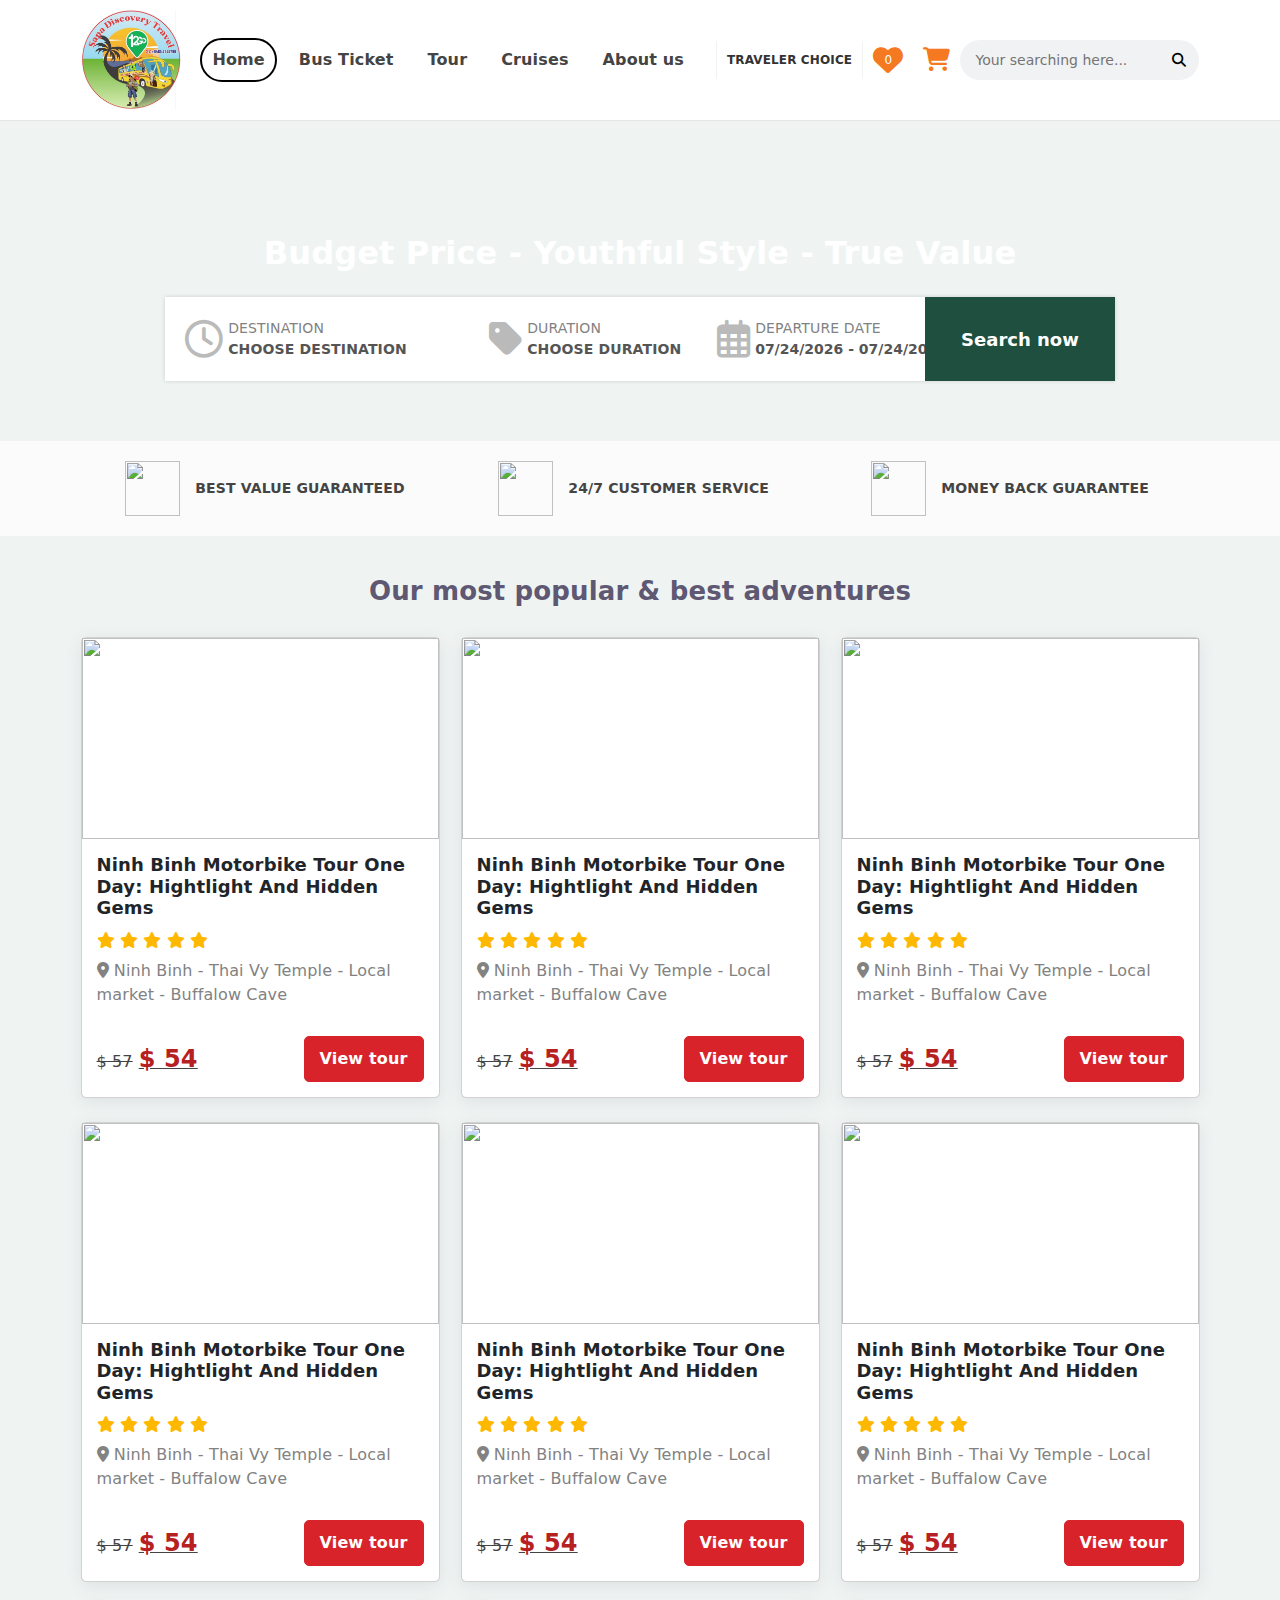
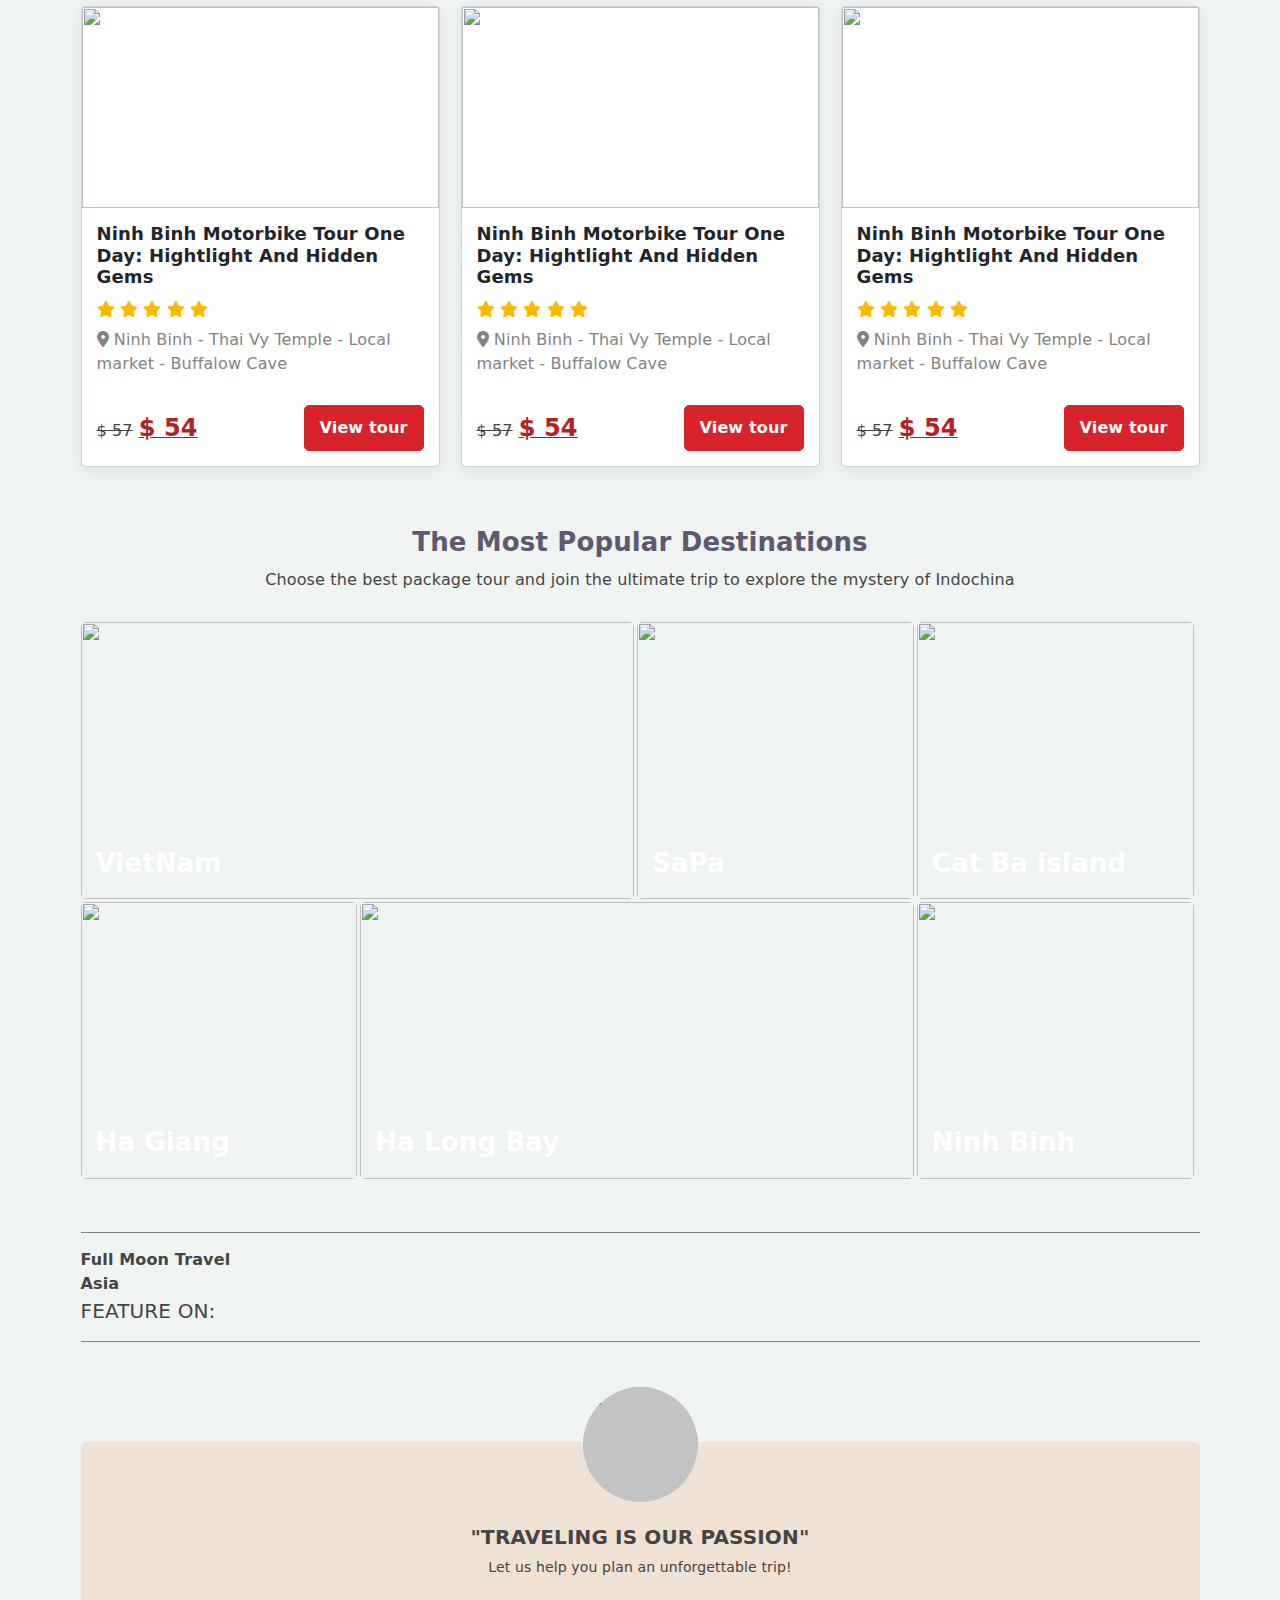
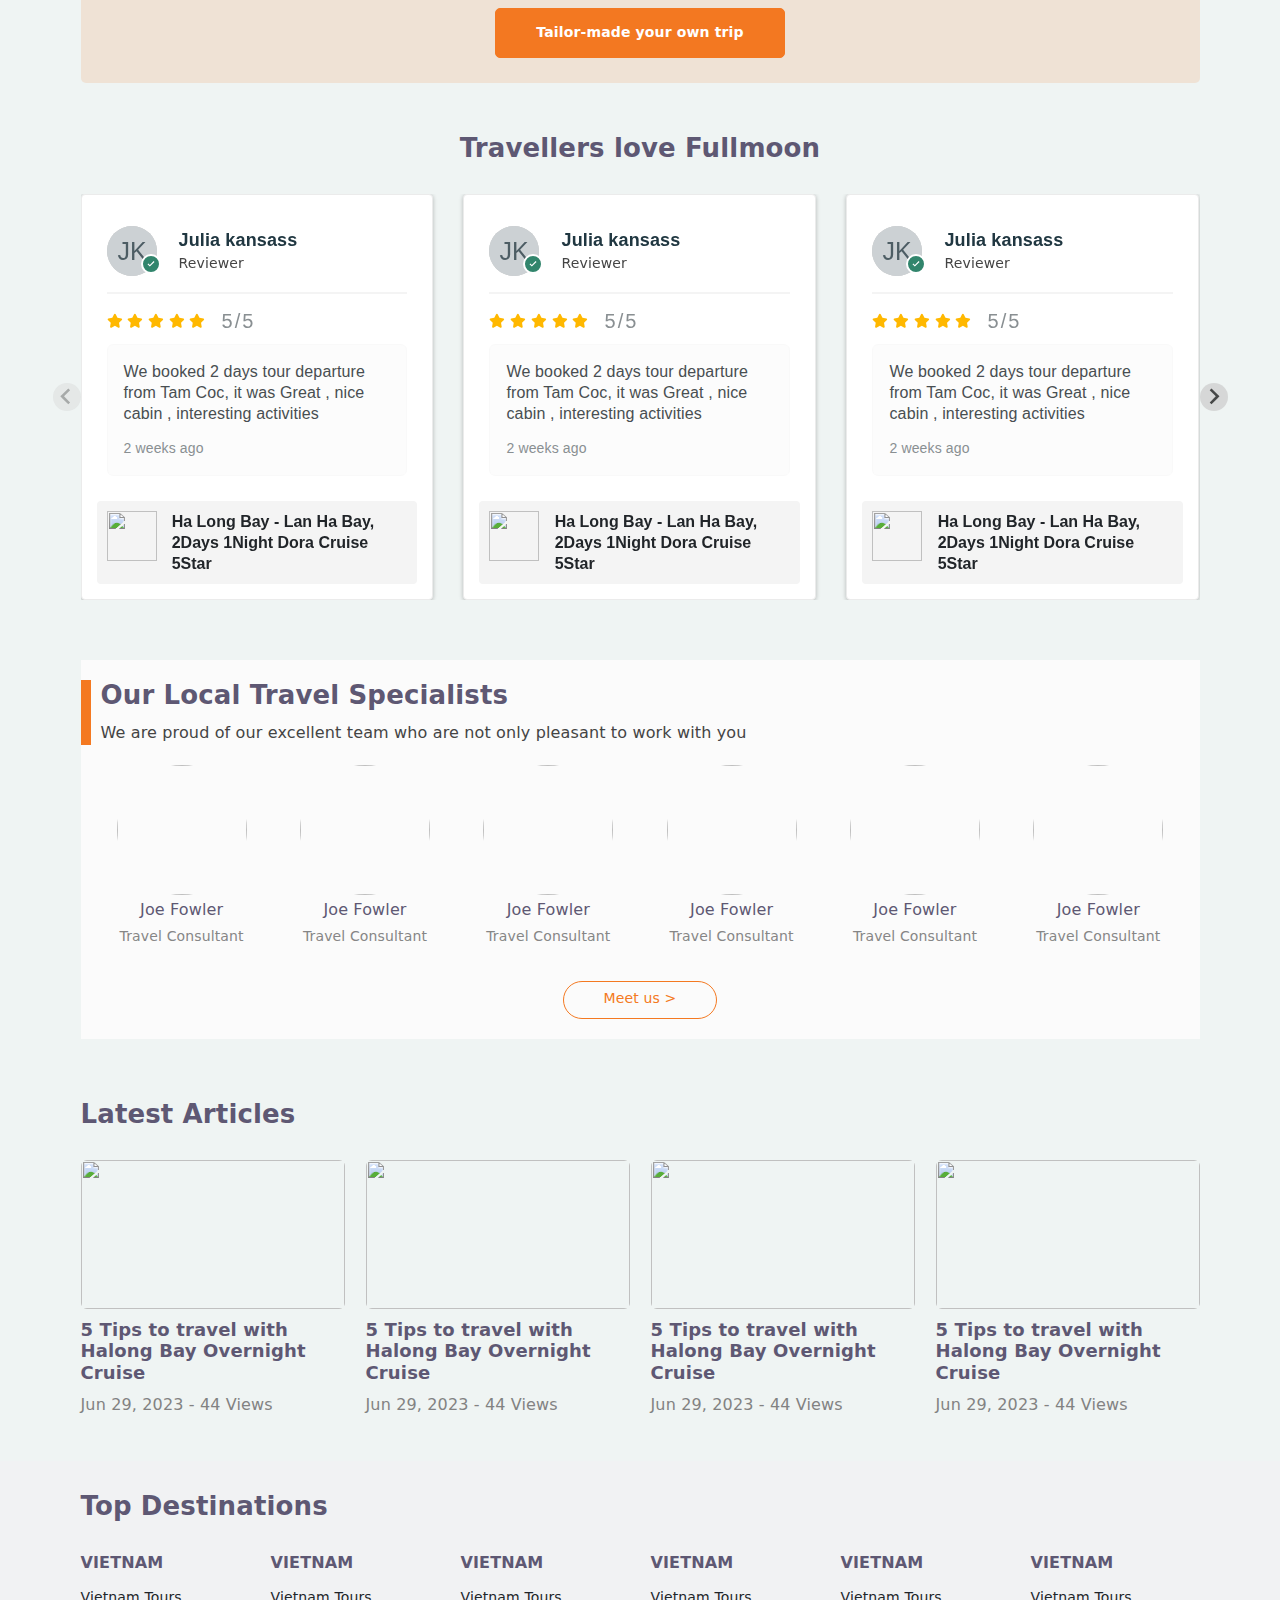
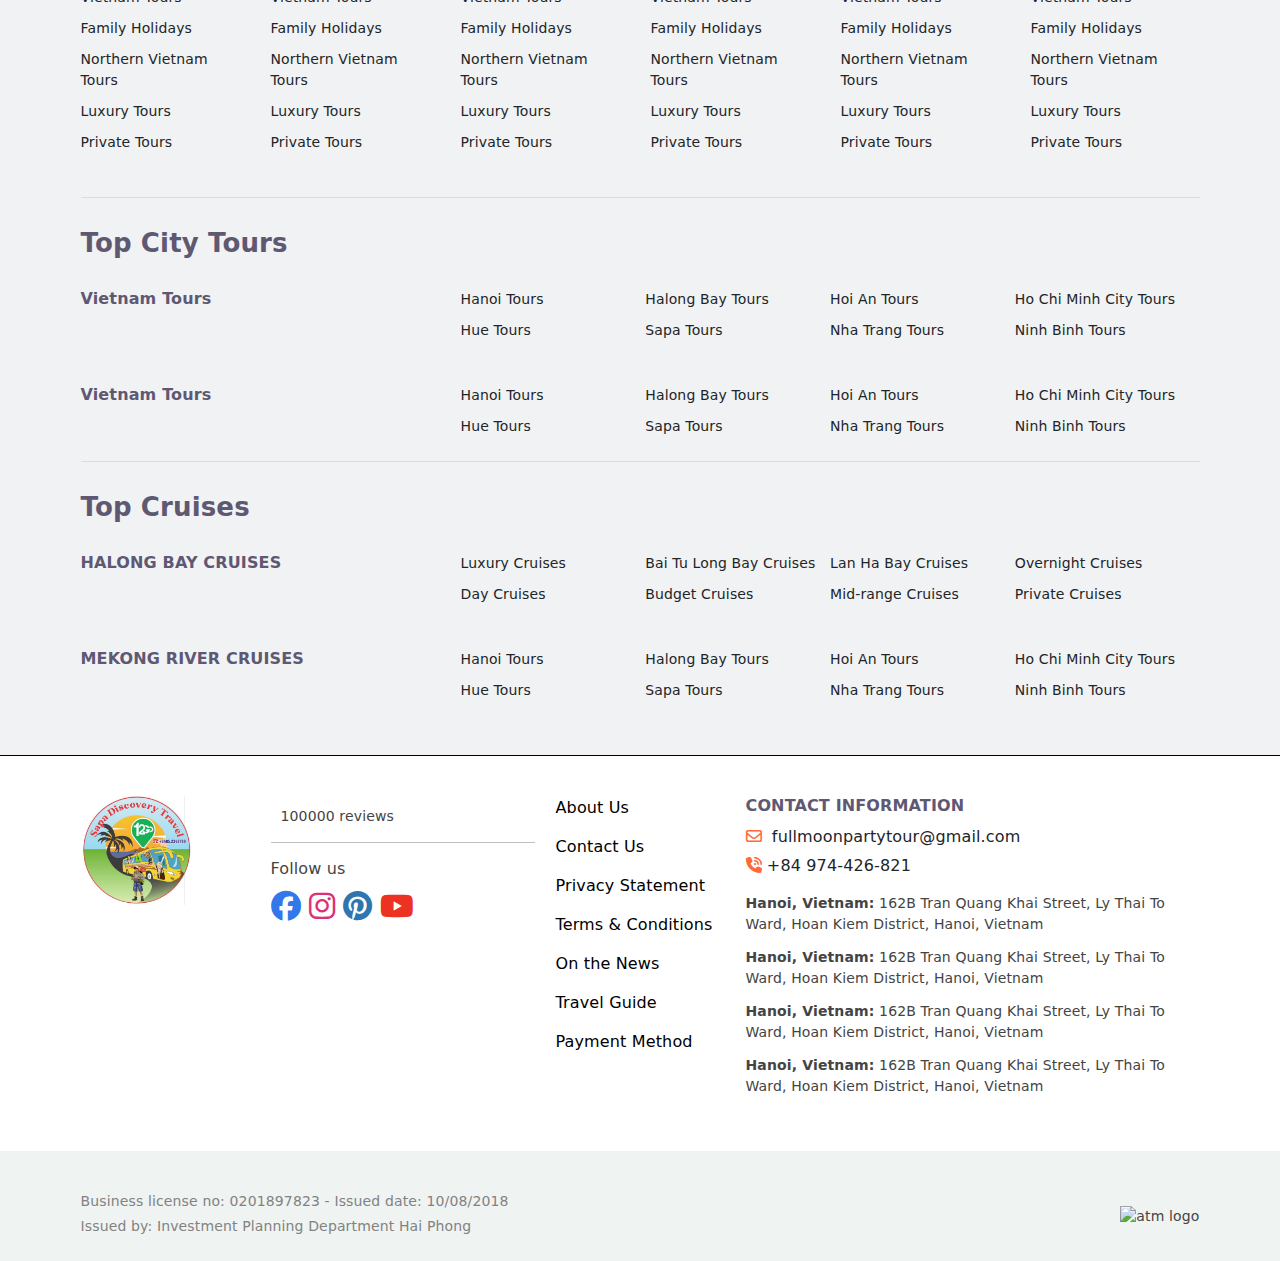
==== commit a854e0bb: "build page blog" ====
--- a/index.html
+++ b/index.html
@@ -30,12 +30,11 @@
         <div class="container">
             <div class="header-container d-flex align-items-center justify-content-between">
                 <a href="/" class="header-logo">
-                    <img src="./src/assets/images/logo-full-moon.jpg"
-                        alt="logo">
+                    <img src="./src/assets/images/logo-full-moon.jpg" alt="logo">
                 </a>
                 <div class="backdrop d-none" onclick="toggleOpenPopup(event)"></div>
                 <ul class="menu d-flex align-content-center">
-                    <li class="menu-item btn-close" onclick="toggleOpenPopup(event)">  
+                    <li class="menu-item btn-close" onclick="toggleOpenPopup(event)">
                     </li>
                     <li class="menu-item form-search-mobile">
                         <form action="" class="header__search">
@@ -106,7 +105,7 @@
                                 <a href="#" class="menu-link">About us</a>
                             </li>
                             <li class="menu-item">
-                                <a href="#" class="menu-link">About us</a>
+                                <a href="./src/html/blogs.html" class="menu-link">Blogs</a>
                             </li>
                         </ul>
                     </li>
@@ -169,37 +168,45 @@
                                         <span>Point of departure</span>
                                         <input type="search" id="search-departure-point" placeholder="Search">
                                     </div>
-                                    <!-- <li><span>Cat Ba island</span> <input type="radio" name="destination"
+                                    <li><span>Cat Ba island</span> <input type="radio" name="destination"
                                             value="cat-ba-island">
                                         <span class="post-count">(5)</span>
                                     </li>
-                                    <li><span>Da Nang</span> <input type="radio" name="destination" value="da-nang"> <span
-                                            class="post-count">(0)</span></li>
-                                    <li><span>Ha Giang</span> <input type="radio" name="destination" value="ha-giang"> <span
-                                            class="post-count">(0)</span></li>
+                                    <li><span>Da Nang</span> <input type="radio" name="destination" value="da-nang">
+                                        <span class="post-count">(0)</span></li>
+                                    <li><span>Ha Giang</span> <input type="radio" name="destination" value="ha-giang">
+                                        <span class="post-count">(0)</span></li>
                                     <li><span>Ha noi</span> <input type="radio" name="destination" value="ha-noi"> <span
                                             class="post-count">(6)</span></li>
-                                    <li><span>Halong Bay</span> <input type="radio" name="destination" value="halong-bay">
-                                        <span class="post-count">(9)</span></li>
-                                    <li><span>Ho Chi Minh</span> <input type="radio" name="destination" value="ho-chi-minh">
+                                    <li><span>Halong Bay</span> <input type="radio" name="destination"
+                                            value="halong-bay">
+                                        <span class="post-count">(9)</span>
+                                    </li>
+                                    <li><span>Ho Chi Minh</span> <input type="radio" name="destination"
+                                            value="ho-chi-minh">
                                         <span class="post-count">(4)</span>
                                     </li>
                                     <li><span>Hoi An</span> <input type="radio" name="destination" value="hoi-an"> <span
                                             class="post-count">(4)</span></li>
                                     <li><span>Hue</span> <input type="radio" name="destination" value="hue"> <span
                                             class="post-count">(0)</span></li>
-                                    <li><span>Lan Ha Bay</span> <input type="radio" name="destination" value="lan-ha-bay">
-                                        <span class="post-count">(5)</span></li>
+                                    <li><span>Lan Ha Bay</span> <input type="radio" name="destination"
+                                            value="lan-ha-bay">
+                                        <span class="post-count">(5)</span>
+                                    </li>
                                     <li><span>Mui Ne</span> <input type="radio" name="destination" value="mui-ne"> <span
                                             class="post-count">(0)</span></li>
                                     <li><span>Nha Trang</span> <input type="radio" name="destination" value="nha-trang">
-                                        <span class="post-count">(0)</span></li>
+                                        <span class="post-count">(0)</span>
+                                    </li>
                                     <li><span>Ninh Binh</span> <input type="radio" name="destination" value="ninh-binh">
-                                        <span class="post-count">(5)</span></li>
+                                        <span class="post-count">(5)</span>
+                                    </li>
                                     <li><span>Phong Nha</span> <input type="radio" name="destination" value="phong-nha">
-                                        <span class="post-count">(0)</span></li>
+                                        <span class="post-count">(0)</span>
+                                    </li>
                                     <li><span>Sapa</span> <input type="radio" name="destination" value="sapa"> <span
-                                            class="post-count">(0)</span></li> -->
+                                            class="post-count">(0)</span></li>
                                 </ul>
                             </div>
                             <div class="search-form__content__form__price box_click">
@@ -213,7 +220,8 @@
                                         <span>number of days</span>
                                         <input type="search" id="search-destination" placeholder="Search">
                                     </div>
-                                    <!-- <li><span>1 day tour</span><input type="radio" name="duration" value="1-day-tour"></li>
+                                    <li><span>1 day tour</span><input type="radio" name="duration" value="1-day-tour">
+                                    </li>
                                     <li><span>2 days / 1 night</span><input type="radio" name="duration"
                                             value="2-days-1-night">
                                     </li>
@@ -221,14 +229,17 @@
                                             value="3-days-2-nights"></li>
                                     <li><span>4 days / 3 nights</span><input type="radio" name="duration"
                                             value="4-days-3-nights"></li>
-                                    <li><span>7 – 10 days</span><input type="radio" name="duration" value="7-10-days"></li>
-                                    <li><span>Over 15 days</span><input type="radio" name="duration" value="over-15-days">
+                                    <li><span>7 – 10 days</span><input type="radio" name="duration" value="7-10-days">
+                                    </li>
+                                    <li><span>Over 15 days</span><input type="radio" name="duration"
+                                            value="over-15-days">
                                     </li>
                                     <li><span>Paradise Cruise + Sofitel Metropole Legend / 2 nights</span><input
                                             type="radio" name="duration"
                                             value="paradise-cruise-sofitel-metropole-legend-2-nights"></li>
-                                    <li><span>Under 7 days</span><input type="radio" name="duration" value="under-7-days">
-                                    </li> -->
+                                    <li><span>Under 7 days</span><input type="radio" name="duration"
+                                            value="under-7-days">
+                                    </li>
                                 </ul>
                             </div>
                             <div class="search-form__content__form__date">
@@ -482,6 +493,74 @@
                         </div>
                     </div>
 
+                </div>
+                <div class="col-md-4 col-12">
+                    <div class="card-item card">
+                        <div class="card-item__img">
+                            <a href="https://fullmoontravel.asia/ninh-binh-motorbike-tour-one-day/">
+                                <img src="https://fullmoontravel.asia/wp-content/uploads/2023/11/DSC_8859-1024x678.jpg"
+                                    alt="">
+                            </a>
+                        </div>
+                        <div class="card-item__infor">
+                            <h3 class="name">
+                                <a href="https://fullmoontravel.asia/ninh-binh-motorbike-tour-one-day/">Ninh Binh
+                                    Motorbike Tour One Day: Hightlight And Hidden Gems</a>
+                            </h3>
+                            <div class="star-rating">
+                                <i class="fa-solid fa-star" style="color: #ffb800"></i>
+                                <i class="fa-solid fa-star" style="color: #ffb800"></i>
+                                <i class="fa-solid fa-star" style="color: #ffb800"></i>
+                                <i class="fa-solid fa-star" style="color: #ffb800"></i>
+                                <i class="fa-solid fa-star" style="color: #ffb800"></i>
+                            </div>
+                            <p class="address">
+                                <i class="fa-solid fa-location-dot" style="color: #828282;"></i>
+                                Ninh Binh - Thai Vy Temple - Local market - Buffalow Cave
+                            </p>
+                        </div>
+                        <div class="card-item__box d-flex justify-content-between">
+                            <div class="price d-flex align-items-baseline">
+                                <del><span>$ 57</span></del>
+                                <ins><span>$ 54</span></ins>
+                            </div>
+                            <a href="/" class="view-tour">View tour</a>
+                        </div>
+                    </div>
+                </div>
+                <div class="col-md-4 col-12">
+                    <div class="card-item card">
+                        <div class="card-item__img">
+                            <a href="https://fullmoontravel.asia/ninh-binh-motorbike-tour-one-day/">
+                                <img src="https://fullmoontravel.asia/wp-content/uploads/2023/11/DSC_8859-1024x678.jpg"
+                                    alt="">
+                            </a>
+                        </div>
+                        <div class="card-item__infor">
+                            <h3 class="name">
+                                <a href="https://fullmoontravel.asia/ninh-binh-motorbike-tour-one-day/">Ninh Binh
+                                    Motorbike Tour One Day: Hightlight And Hidden Gems</a>
+                            </h3>
+                            <div class="star-rating">
+                                <i class="fa-solid fa-star" style="color: #ffb800"></i>
+                                <i class="fa-solid fa-star" style="color: #ffb800"></i>
+                                <i class="fa-solid fa-star" style="color: #ffb800"></i>
+                                <i class="fa-solid fa-star" style="color: #ffb800"></i>
+                                <i class="fa-solid fa-star" style="color: #ffb800"></i>
+                            </div>
+                            <p class="address">
+                                <i class="fa-solid fa-location-dot" style="color: #828282;"></i>
+                                Ninh Binh - Thai Vy Temple - Local market - Buffalow Cave
+                            </p>
+                        </div>
+                        <div class="card-item__box d-flex justify-content-between">
+                            <div class="price d-flex align-items-baseline">
+                                <del><span>$ 57</span></del>
+                                <ins><span>$ 54</span></ins>
+                            </div>
+                            <a href="/" class="view-tour">View tour</a>
+                        </div>
+                    </div>
                 </div>
                 <div class="col-md-4 col-12">
                     <div class="card-item card">
@@ -669,7 +748,190 @@
                                         </div>
                                     </div>
                                     <div class="rating-label">
-                                        5/5 
+                                        5/5
+                                    </div>
+                                </div>
+                                <div class="middle-row">
+                                    <div class="review-content">
+                                        <div class="review-text">
+                                            <p>We booked 2 days tour departure from Tam Coc, it was Great , nice cabin ,
+                                                interesting activities</p>
+                                        </div>
+                                    </div>
+                                    <div class="datetime">
+                                        2 weeks ago </div>
+                                </div>
+                                <div class="review-product" style="background-color:#f4f4f4;">
+                                    <div class="product-thumbnail">
+                                        <img width="100" height="100"
+                                            src="https://fullmoontravel.asia/wp-content/uploads/2023/10/Overview-2-1-100x100.jpg"
+                                            class="attachment-woocommerce_gallery_thumbnail size-woocommerce_gallery_thumbnail wvs-archive-product-image"
+                                            alt="" decoding="async" loading="lazy"
+                                            srcset="https://fullmoontravel.asia/wp-content/uploads/2023/10/Overview-2-1-100x100.jpg 100w, https://fullmoontravel.asia/wp-content/uploads/2023/10/Overview-2-1-150x150.jpg 150w, https://fullmoontravel.asia/wp-content/uploads/2023/10/Overview-2-1-85x85.jpg 85w, https://fullmoontravel.asia/wp-content/uploads/2023/10/Overview-2-1-300x300.jpg 300w, https://fullmoontravel.asia/wp-content/uploads/2023/10/Overview-2-1-50x50.jpg 50w"
+                                            sizes="(max-width: 100px) 100vw, 100px">
+                                    </div>
+                                    <div class="product-title">
+                                        <a href="https://fullmoontravel.asia/ha-long-bay-lan-ha-bay-2days-1night-dora-cruise-5star/"
+                                            tabindex="0">Ha Long Bay - Lan Ha Bay, 2Days 1Night Dora Cruise 5Star</a>
+                                    </div>
+                                </div>
+                            </div>
+                        </li>
+                        <li class="splide__slide">
+                            <div class="cr-review-card-inner" style="border-color:#ebebeb;background-color:#ffffff;">
+                                <div class="top-row">
+                                    <div class="review-thumbnail">
+                                        <img alt="Julia kansass"
+                                            src="[data-uri]"
+                                            width="56" height="56" class="avatar">
+                                        <div class="cr-avatar-check">
+                                            <svg xmlns="http://www.w3.org/2000/svg" width="1em" height="1em"
+                                                preserveAspectRatio="xMidYMid meet" viewBox="0 0 24 24">
+                                                <path fill="#FFFFFF" d="m10 16.4l-4-4L7.4 11l2.6 2.6L16.6 7L18 8.4Z">
+                                                </path>
+                                            </svg>
+                                        </div>
+                                    </div>
+                                    <div class="reviewer">
+                                        <div class="reviewer-name">
+                                            Julia kansass </div>
+                                        <div class="reviewer-verified">Reviewer</div>
+                                    </div>
+                                </div>
+                                <div class="rating-row d-flex">
+                                    <div class="rating">
+                                        <div class="star-rating">
+                                            <i class="fa-solid fa-star" style="color: #ffb800"></i>
+                                            <i class="fa-solid fa-star" style="color: #ffb800"></i>
+                                            <i class="fa-solid fa-star" style="color: #ffb800"></i>
+                                            <i class="fa-solid fa-star" style="color: #ffb800"></i>
+                                            <i class="fa-solid fa-star" style="color: #ffb800"></i>
+                                        </div>
+                                    </div>
+                                    <div class="rating-label">
+                                        5/5
+                                    </div>
+                                </div>
+                                <div class="middle-row">
+                                    <div class="review-content">
+                                        <div class="review-text">
+                                            <p>We booked 2 days tour departure from Tam Coc, it was Great , nice cabin ,
+                                                interesting activities</p>
+                                        </div>
+                                    </div>
+                                    <div class="datetime">
+                                        2 weeks ago </div>
+                                </div>
+                                <div class="review-product" style="background-color:#f4f4f4;">
+                                    <div class="product-thumbnail">
+                                        <img width="100" height="100"
+                                            src="https://fullmoontravel.asia/wp-content/uploads/2023/10/Overview-2-1-100x100.jpg"
+                                            class="attachment-woocommerce_gallery_thumbnail size-woocommerce_gallery_thumbnail wvs-archive-product-image"
+                                            alt="" decoding="async" loading="lazy"
+                                            srcset="https://fullmoontravel.asia/wp-content/uploads/2023/10/Overview-2-1-100x100.jpg 100w, https://fullmoontravel.asia/wp-content/uploads/2023/10/Overview-2-1-150x150.jpg 150w, https://fullmoontravel.asia/wp-content/uploads/2023/10/Overview-2-1-85x85.jpg 85w, https://fullmoontravel.asia/wp-content/uploads/2023/10/Overview-2-1-300x300.jpg 300w, https://fullmoontravel.asia/wp-content/uploads/2023/10/Overview-2-1-50x50.jpg 50w"
+                                            sizes="(max-width: 100px) 100vw, 100px">
+                                    </div>
+                                    <div class="product-title">
+                                        <a href="https://fullmoontravel.asia/ha-long-bay-lan-ha-bay-2days-1night-dora-cruise-5star/"
+                                            tabindex="0">Ha Long Bay - Lan Ha Bay, 2Days 1Night Dora Cruise 5Star</a>
+                                    </div>
+                                </div>
+                            </div>
+                        </li>
+                        <li class="splide__slide">
+                            <div class="cr-review-card-inner" style="border-color:#ebebeb;background-color:#ffffff;">
+                                <div class="top-row">
+                                    <div class="review-thumbnail">
+                                        <img alt="Julia kansass"
+                                            src="[data-uri]"
+                                            width="56" height="56" class="avatar">
+                                        <div class="cr-avatar-check">
+                                            <svg xmlns="http://www.w3.org/2000/svg" width="1em" height="1em"
+                                                preserveAspectRatio="xMidYMid meet" viewBox="0 0 24 24">
+                                                <path fill="#FFFFFF" d="m10 16.4l-4-4L7.4 11l2.6 2.6L16.6 7L18 8.4Z">
+                                                </path>
+                                            </svg>
+                                        </div>
+                                    </div>
+                                    <div class="reviewer">
+                                        <div class="reviewer-name">
+                                            Julia kansass </div>
+                                        <div class="reviewer-verified">Reviewer</div>
+                                    </div>
+                                </div>
+                                <div class="rating-row d-flex">
+                                    <div class="rating">
+                                        <div class="star-rating">
+                                            <i class="fa-solid fa-star" style="color: #ffb800"></i>
+                                            <i class="fa-solid fa-star" style="color: #ffb800"></i>
+                                            <i class="fa-solid fa-star" style="color: #ffb800"></i>
+                                            <i class="fa-solid fa-star" style="color: #ffb800"></i>
+                                            <i class="fa-solid fa-star" style="color: #ffb800"></i>
+                                        </div>
+                                    </div>
+                                    <div class="rating-label">
+                                        5/5
+                                    </div>
+                                </div>
+                                <div class="middle-row">
+                                    <div class="review-content">
+                                        <div class="review-text">
+                                            <p>We booked 2 days tour departure from Tam Coc, it was Great , nice cabin ,
+                                                interesting activities</p>
+                                        </div>
+                                    </div>
+                                    <div class="datetime">
+                                        2 weeks ago </div>
+                                </div>
+                                <div class="review-product" style="background-color:#f4f4f4;">
+                                    <div class="product-thumbnail">
+                                        <img width="100" height="100"
+                                            src="https://fullmoontravel.asia/wp-content/uploads/2023/10/Overview-2-1-100x100.jpg"
+                                            class="attachment-woocommerce_gallery_thumbnail size-woocommerce_gallery_thumbnail wvs-archive-product-image"
+                                            alt="" decoding="async" loading="lazy"
+                                            srcset="https://fullmoontravel.asia/wp-content/uploads/2023/10/Overview-2-1-100x100.jpg 100w, https://fullmoontravel.asia/wp-content/uploads/2023/10/Overview-2-1-150x150.jpg 150w, https://fullmoontravel.asia/wp-content/uploads/2023/10/Overview-2-1-85x85.jpg 85w, https://fullmoontravel.asia/wp-content/uploads/2023/10/Overview-2-1-300x300.jpg 300w, https://fullmoontravel.asia/wp-content/uploads/2023/10/Overview-2-1-50x50.jpg 50w"
+                                            sizes="(max-width: 100px) 100vw, 100px">
+                                    </div>
+                                    <div class="product-title">
+                                        <a href="https://fullmoontravel.asia/ha-long-bay-lan-ha-bay-2days-1night-dora-cruise-5star/"
+                                            tabindex="0">Ha Long Bay - Lan Ha Bay, 2Days 1Night Dora Cruise 5Star</a>
+                                    </div>
+                                </div>
+                            </div>
+                        </li>
+                        <li class="splide__slide">
+                            <div class="cr-review-card-inner" style="border-color:#ebebeb;background-color:#ffffff;">
+                                <div class="top-row">
+                                    <div class="review-thumbnail">
+                                        <img alt="Julia kansass"
+                                            src="[data-uri]"
+                                            width="56" height="56" class="avatar">
+                                        <div class="cr-avatar-check">
+                                            <svg xmlns="http://www.w3.org/2000/svg" width="1em" height="1em"
+                                                preserveAspectRatio="xMidYMid meet" viewBox="0 0 24 24">
+                                                <path fill="#FFFFFF" d="m10 16.4l-4-4L7.4 11l2.6 2.6L16.6 7L18 8.4Z">
+                                                </path>
+                                            </svg>
+                                        </div>
+                                    </div>
+                                    <div class="reviewer">
+                                        <div class="reviewer-name">
+                                            Julia kansass </div>
+                                        <div class="reviewer-verified">Reviewer</div>
+                                    </div>
+                                </div>
+                                <div class="rating-row d-flex">
+                                    <div class="rating">
+                                        <div class="star-rating">
+                                            <i class="fa-solid fa-star" style="color: #ffb800"></i>
+                                            <i class="fa-solid fa-star" style="color: #ffb800"></i>
+                                            <i class="fa-solid fa-star" style="color: #ffb800"></i>
+                                            <i class="fa-solid fa-star" style="color: #ffb800"></i>
+                                            <i class="fa-solid fa-star" style="color: #ffb800"></i>
+                                        </div>
+                                    </div>
+                                    <div class="rating-label">
+                                        5/5
                                     </div>
                                 </div>
                                 <div class="middle-row">
@@ -1244,7 +1506,7 @@
     <script src="./src/assets/lib/daterangerpicker/daterangepicker.js"></script>
     <!-- Splide JS -->
     <script src="./src/assets/lib/splide/splide.min.js"></script>
-    
+
     <script src="./src/assets/scripts/main.js"></script>
     <!-- <script src="./src/assets/scripts/main.js"></script> -->
 </body>
--- a/src/assets/css/style.css
+++ b/src/assets/css/style.css
@@ -138,6 +138,11 @@
   border: 2px solid transparent;
   transition: ease-out 0.3s;
 }
+@media (min-width: 1190px) and (max-width: 1400px) {
+  #header .menu .menu-item a {
+    padding: 8px 10px;
+  }
+}
 @media (max-width: 992px) {
   #header .menu .menu-item a {
     border: none !important;
@@ -184,6 +189,7 @@
   opacity: 0;
   visibility: hidden;
   transition: all 0.3s ease;
+  z-index: -1;
   border-radius: 8px;
   background-color: #fff;
   min-width: 160px;
@@ -200,6 +206,7 @@
     box-shadow: none;
     visibility: visible;
     opacity: 1;
+    z-index: 1;
   }
 }
 #header .menu .menu-item.has-children > .sub-menu .menu-item a {
@@ -234,7 +241,7 @@
   min-width: 678px;
   min-height: 336px;
   overflow: hidden;
-  display: flex;
+  display: none !important;
   width: 100%;
 }
 @media (max-width: 992px) {
@@ -565,6 +572,70 @@
   z-index: 999;
   padding: 10px 14px;
 }
+section.banner-hero .wrapper .search-form__content__form .list .line {
+  border-width: 11px;
+  left: 25% !important;
+  border-bottom-color: rgba(0, 0, 0, 0.1) !important;
+  top: -11px;
+  margin-left: -11px;
+  border-top-width: 0;
+}
+section.banner-hero .wrapper .search-form__content__form .list .cssnew > span {
+  font-weight: 600;
+  margin-bottom: 5px;
+  display: inline-block;
+}
+section.banner-hero .wrapper .search-form__content__form .list input[type=search] {
+  border: 1px solid #c4c4c4;
+  padding: 10px;
+  width: 100%;
+  max-width: 100%;
+  display: block;
+  line-height: 18px;
+  outline: none;
+}
+section.banner-hero .wrapper .search-form__content__form .list li {
+  display: flex;
+  align-items: flex-start;
+  padding: 15px 0;
+  justify-content: space-between;
+  position: relative;
+}
+section.banner-hero .wrapper .search-form__content__form .list li.active:after {
+  background: #1e4f3f;
+  border-color: #1e4f3f;
+}
+section.banner-hero .wrapper .search-form__content__form .list li:after {
+  content: "";
+  display: block;
+  width: 20px;
+  height: 20px;
+  border: 1px solid #d5d5d5;
+  position: absolute;
+  right: 0;
+  top: 50%;
+  transform: translateY(-50%);
+  border-radius: 50%;
+}
+section.banner-hero .wrapper .search-form__content__form .list li:not(:last-child) {
+  border-bottom: 1px solid #e5e5e5;
+}
+section.banner-hero .wrapper .search-form__content__form .list li span {
+  width: calc(100% - 20px);
+  padding-right: 5px;
+}
+section.banner-hero .wrapper .search-form__content__form .list li span.post-count {
+  display: none;
+}
+section.banner-hero .wrapper .search-form__content__form .list li input {
+  width: 100%;
+  height: 100%;
+  position: absolute;
+  top: 0;
+  left: 0;
+  z-index: 2;
+  opacity: 0;
+}
 section.banner-hero .wrapper .search-form__content__form__des {
   width: 40%;
   padding: 15px 0 15px 20px;
@@ -572,12 +643,22 @@
   position: relative;
   align-items: center;
 }
+section.banner-hero .wrapper .search-form__content__form__des.box_click.is-active .list {
+  display: block;
+  opacity: 1 !important;
+  visibility: visible !important;
+}
 section.banner-hero .wrapper .search-form__content__form__price {
   width: 30%;
   padding: 15px 0 15px 20px;
   display: flex;
   position: relative;
   align-items: center;
+}
+section.banner-hero .wrapper .search-form__content__form__price.box_click.is-active .list {
+  display: block;
+  opacity: 1 !important;
+  visibility: visible !important;
 }
 section.banner-hero .wrapper .search-form__content__form__date {
   width: 30%;
@@ -1036,10 +1117,10 @@
   transition: all 300ms ease-in-out;
 }
 section.comment .splide_comment .splide__arrows .splide__arrow--prev {
-  left: -3em;
+  left: -2em;
 }
 section.comment .splide_comment .splide__arrows .splide__arrow--next {
-  right: -3em;
+  right: -2em;
 }
 
 section.popular-destination {
@@ -1424,6 +1505,8 @@
   padding: 20px 8px 20px 20px;
   margin-left: 16px;
   background-color: #efefef;
+  position: sticky;
+  top: 20px;
 }
 main#detailPage #tour-detail .tour-detail__content .tour-content-right .inner .tour-title {
   font-size: 28px;
@@ -1507,6 +1590,7 @@
   justify-content: center;
   align-items: center;
   margin-right: 10px;
+  cursor: pointer;
 }
 main#detailPage #tour-detail .tour-detail__content .tour-content-right .inner form.variable .tour-departure-from .list-checkbox li.is-active,
 main#detailPage #tour-detail .tour-detail__content .tour-content-right .inner form.variable .tour-type .list-checkbox li.is-active {
@@ -2613,6 +2697,289 @@
   background-color: transparent;
 }
 
+#sidebar-category {
+  border: 1px solid #d2d2d2;
+  margin-bottom: 30px;
+  border-radius: 3px;
+}
+#sidebar-category .sidebar-title {
+  margin: 0;
+  padding: 10px 10px;
+  line-height: 26px;
+  color: #333;
+  background-color: #fff;
+  border-color: #ddd;
+  border-bottom: 1px solid #d2d2d2;
+  font-size: 20px;
+  font-weight: 700;
+  text-transform: uppercase;
+}
+#sidebar-category .menu-list {
+  list-style: none;
+  padding: 0;
+  margin: 0;
+  background: none;
+}
+#sidebar-category .menu-list .menu-item {
+  display: flex;
+  margin-bottom: 0px;
+  font-size: 16px;
+  gap: 10px;
+  align-items: center;
+  background-color: #fff;
+  position: relative;
+  transition: all 0.3 ease;
+}
+#sidebar-category .menu-list .menu-item:hover, #sidebar-category .menu-list .menu-item.active {
+  background-color: #1e4f3f;
+}
+#sidebar-category .menu-list .menu-item:hover i, #sidebar-category .menu-list .menu-item.active i {
+  color: #fff;
+}
+#sidebar-category .menu-list .menu-item:hover .menu-link, #sidebar-category .menu-list .menu-item.active .menu-link {
+  color: #fff;
+}
+#sidebar-category .menu-list .menu-item:not(:last-child) {
+  border-bottom: 1px solid #d2d2d2;
+}
+#sidebar-category .menu-list .menu-item i {
+  color: #333;
+  position: absolute;
+  left: 10px;
+  top: 50%;
+  transform: translateY(-50%);
+}
+#sidebar-category .menu-list .menu-item .menu-link {
+  padding: 10px;
+  padding-left: 30px;
+  width: 100%;
+  color: #333;
+  font-weight: 500;
+  font-size: 16px;
+}
+
+main.pageBlogs {
+  padding-top: 10px;
+}
+main.pageBlogs .breadcrumbs {
+  margin-bottom: 0;
+  color: #bdbdbd;
+  font-size: 14px;
+  line-height: 16px;
+}
+main.pageBlogs .breadcrumbs a {
+  color: inherit;
+}
+main.pageBlogs .pageBlogs__main {
+  padding: 40px 0;
+}
+main.pageBlogs .pageBlogs__main .blog-content {
+  padding: 20px;
+  background-color: #fff;
+}
+main.pageBlogs .pageBlogs__main .blog-content .title {
+  color: #333;
+  font-size: 32px;
+  margin-bottom: 20px;
+  font-weight: 700;
+}
+main.pageBlogs .pageBlogs__main .blog-content .desc {
+  margin-bottom: 30px;
+  font-size: 16px;
+  color: #444;
+}
+main.pageBlogs .pageBlogs__main .blog-content .list-news .news-item {
+  display: flex;
+  flex-wrap: wrap;
+  margin-bottom: 15px;
+  padding-bottom: 15px;
+  border-bottom: 1px solid #eee;
+  width: 100%;
+}
+main.pageBlogs .pageBlogs__main .blog-content .list-news .news-item .item-img {
+  width: 210px;
+  padding-top: 18.25%;
+  margin-bottom: 0;
+  position: relative;
+  overflow: hidden;
+}
+main.pageBlogs .pageBlogs__main .blog-content .list-news .news-item .item-img img {
+  position: absolute;
+  top: 0;
+  left: 0;
+  width: 100%;
+  height: 100%;
+  transition: all 0.5s ease-in-out;
+}
+main.pageBlogs .pageBlogs__main .blog-content .list-news .news-item .item-img:hover img {
+  transform: scale(1.1);
+}
+main.pageBlogs .pageBlogs__main .blog-content .list-news .news-item .item-info {
+  width: calc(100% - 210px);
+  padding-left: 20px;
+}
+main.pageBlogs .pageBlogs__main .blog-content .list-news .news-item .item-info .item-title {
+  font-size: 22px;
+  font-weight: 700;
+  margin-bottom: 15px;
+}
+main.pageBlogs .pageBlogs__main .blog-content .list-news .news-item .item-info .item-title a {
+  display: block;
+  color: #3385d6;
+  transition: all 0.3s ease;
+}
+main.pageBlogs .pageBlogs__main .blog-content .list-news .news-item .item-info .item-title a:hover {
+  color: #eb8f00;
+}
+main.pageBlogs .pageBlogs__main .blog-content .list-news .news-item .item-info .excerpt {
+  font-size: 16px;
+  color: #444;
+  width: 100%;
+  overflow: hidden;
+  text-overflow: ellipsis;
+  -webkit-line-clamp: 3;
+  display: -webkit-box;
+  -webkit-box-orient: vertical;
+}
+
+.pageSearch section.body-search {
+  padding: 40px 0;
+}
+.pageSearch section.body-search .wrapper {
+  display: flex;
+  flex-wrap: wrap;
+}
+.pageSearch section.body-search .wrapper .box-list-tour {
+  margin: 0 auto;
+}
+.pageSearch section.body-search .wrapper .box-list-tour .list-tour .item {
+  display: flex;
+  flex-wrap: wrap;
+  background-color: #fff;
+  box-shadow: 0 1px 4px rgba(0, 0, 0, 0.25);
+  margin-bottom: 30px;
+  font-size: 14px;
+}
+.pageSearch section.body-search .wrapper .box-list-tour .list-tour .item .img {
+  width: 37%;
+  overflow: hidden;
+  position: relative;
+}
+.pageSearch section.body-search .wrapper .box-list-tour .list-tour .item .img .linkfull {
+  display: block;
+  width: 100%;
+  height: 100%;
+  position: absolute;
+  top: 0;
+  left: 0;
+  z-index: 2;
+}
+.pageSearch section.body-search .wrapper .box-list-tour .list-tour .item .img img {
+  width: 100%;
+  height: auto;
+  object-fit: cover;
+  transition: all 0.4s;
+}
+.pageSearch section.body-search .wrapper .box-list-tour .list-tour .item .info {
+  width: 45%;
+  padding: 15px 0 15px 20px;
+}
+.pageSearch section.body-search .wrapper .box-list-tour .list-tour .item .info .name {
+  font-size: 18px;
+  font-weight: 700;
+  margin-bottom: 10px;
+}
+.pageSearch section.body-search .wrapper .box-list-tour .list-tour .item .info .name a {
+  color: #1e4f3f;
+}
+.pageSearch section.body-search .wrapper .box-list-tour .list-tour .item .info .star-rating {
+  margin: 0 0 10px;
+  transform: scale(0.8);
+  float: none;
+  position: relative;
+  left: -7px;
+}
+.pageSearch section.body-search .wrapper .box-list-tour .list-tour .item .info .address {
+  color: #828282;
+}
+.pageSearch section.body-search .wrapper .box-list-tour .list-tour .item .info .address i {
+  width: 26px;
+  font-size: 18px;
+  margin-right: 6px;
+}
+.pageSearch section.body-search .wrapper .box-list-tour .list-tour .item .info .overview {
+  color: #828282;
+  list-style: none;
+}
+.pageSearch section.body-search .wrapper .box-list-tour .list-tour .item .info .overview li i {
+  width: 22px;
+  font-size: 18px;
+  margin-right: 6px;
+}
+.pageSearch section.body-search .wrapper .box-list-tour .list-tour .item .info .overview li:not(:last-child) {
+  margin-bottom: 8px;
+}
+.pageSearch section.body-search .wrapper .box-list-tour .list-tour .item .info .whybook .accordion-button {
+  color: #3385d6;
+  font-size: 14px;
+  margin-bottom: 5px;
+  transition: all 0.4s;
+}
+.pageSearch section.body-search .wrapper .box-list-tour .list-tour .item .info .whybook .accordion-button:hover {
+  color: #f47921;
+}
+.pageSearch section.body-search .wrapper .box-list-tour .list-tour .item .info .whybook .accordion-body .list {
+  list-style: none;
+}
+.pageSearch section.body-search .wrapper .box-list-tour .list-tour .item .info .whybook .accordion-body .list li {
+  margin-bottom: 5px;
+  position: relative;
+}
+.pageSearch section.body-search .wrapper .box-list-tour .list-tour .item .info .whybook .accordion-body .list li i {
+  color: #f47921;
+  margin-right: 6px;
+}
+.pageSearch section.body-search .wrapper .box-list-tour .list-tour .item .box {
+  width: 18%;
+  padding: 20px;
+  display: flex;
+  flex-direction: column;
+  justify-content: space-between;
+  flex-wrap: wrap;
+}
+.pageSearch section.body-search .wrapper .box-list-tour .list-tour .item .box .price {
+  display: flex;
+  flex-direction: column;
+  align-items: flex-end;
+  color: #444;
+}
+.pageSearch section.body-search .wrapper .box-list-tour .list-tour .item .box .price .price-regular {
+  font-size: 14px;
+  line-height: 21px;
+  text-decoration: line-through;
+  font-weight: 400;
+}
+.pageSearch section.body-search .wrapper .box-list-tour .list-tour .item .box .price .price-sale {
+  text-decoration: underline;
+  font-weight: bold;
+  font-size: 24px;
+  line-height: 36px;
+  color: #b72020;
+}
+.pageSearch section.body-search .wrapper .box-list-tour .list-tour .item .box .button_view {
+  width: 100%;
+  display: flex;
+  justify-content: flex-end;
+}
+.pageSearch section.body-search .wrapper .box-list-tour .list-tour .item .box .button_view a {
+  display: inline-flex;
+  padding: 10px 15px;
+  color: #fff;
+  font-weight: 600;
+  background-color: #d8232a;
+  border-radius: 5px;
+}
+
 /* Footer */
 #footer {
   border-top: 1px solid #000;
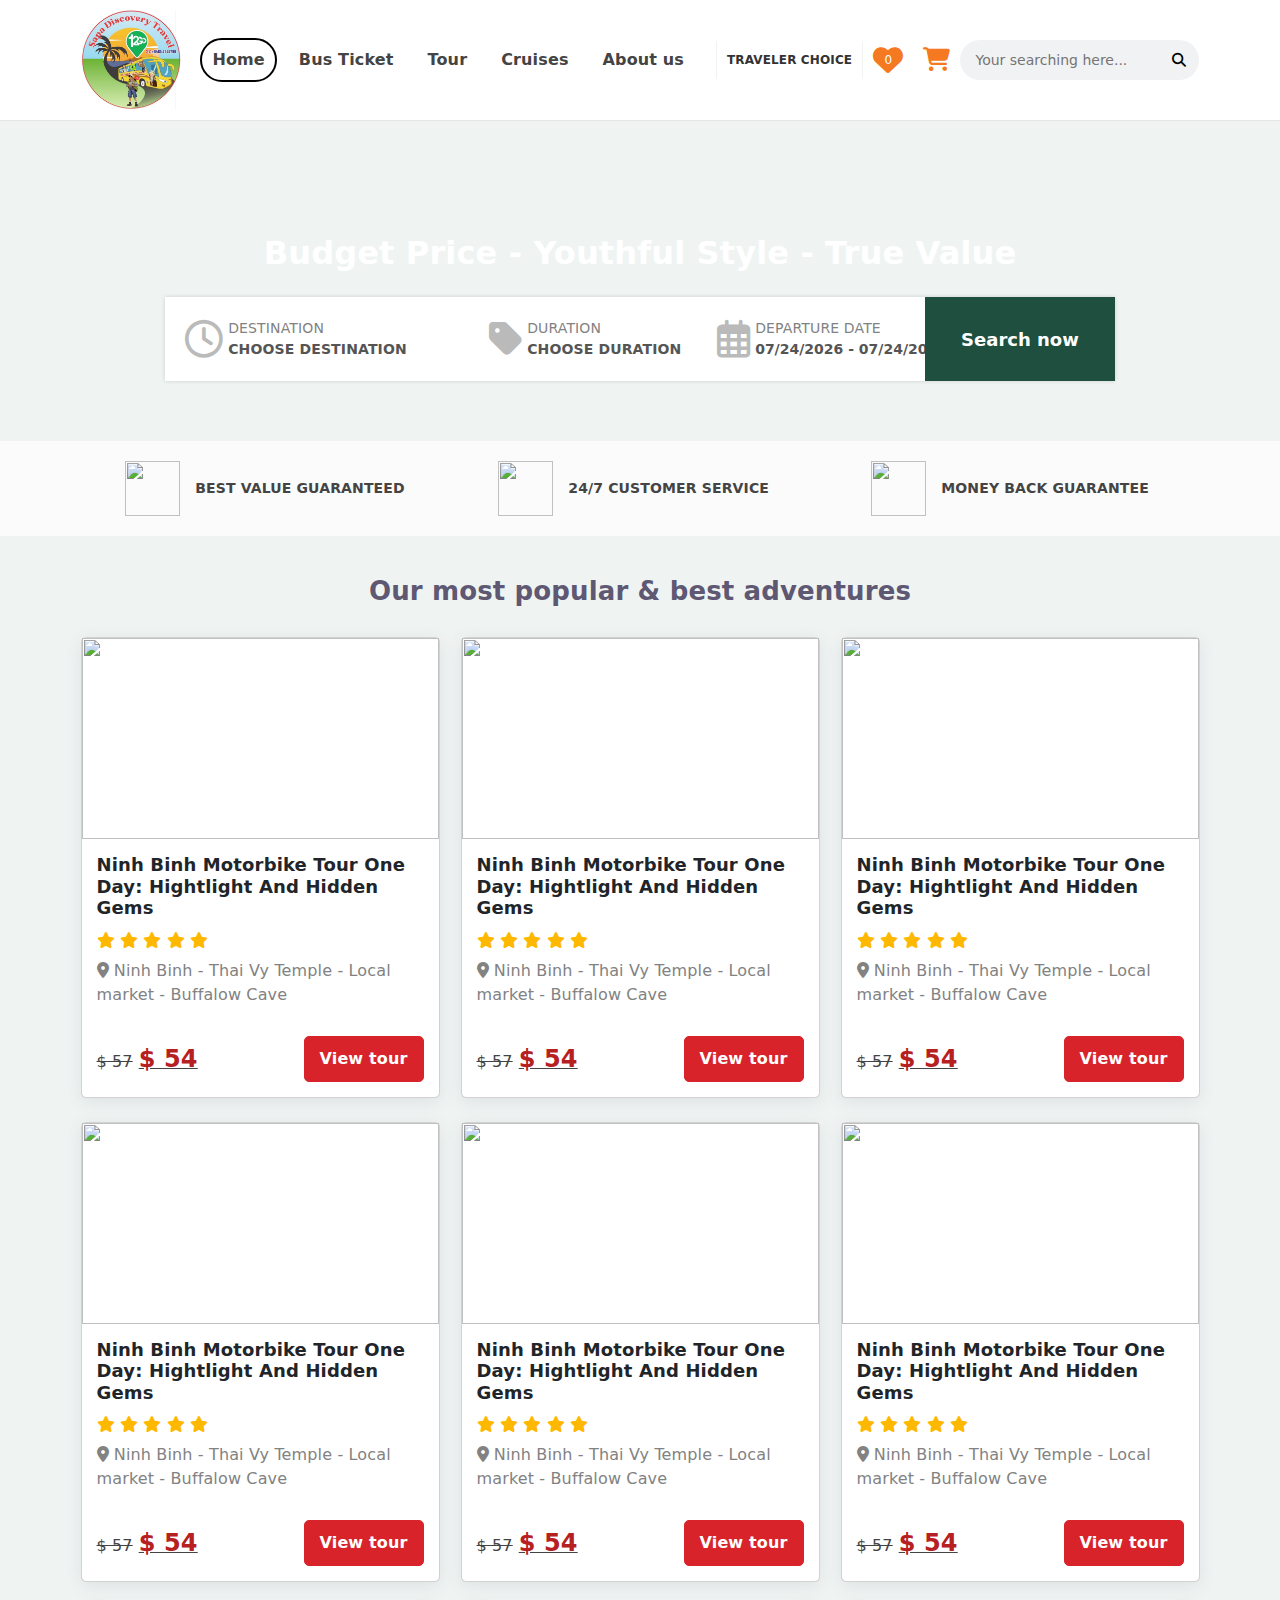
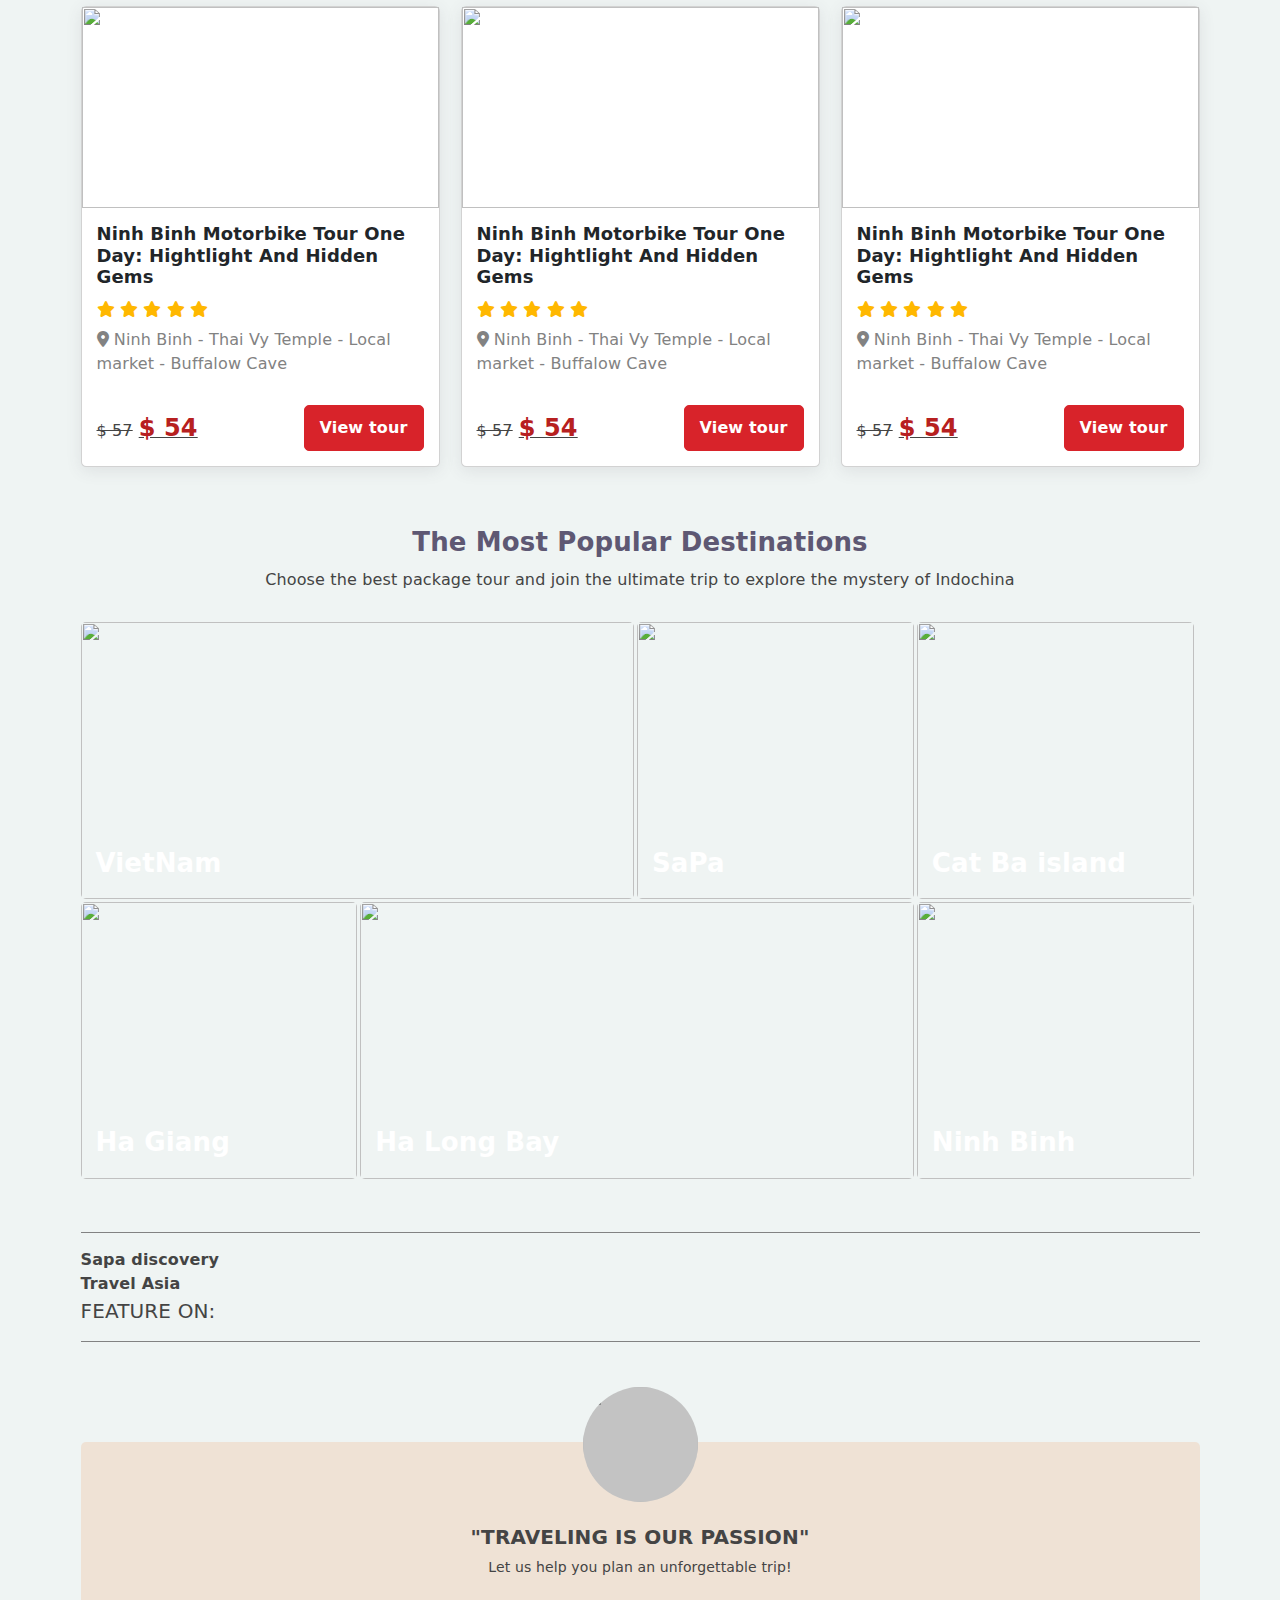
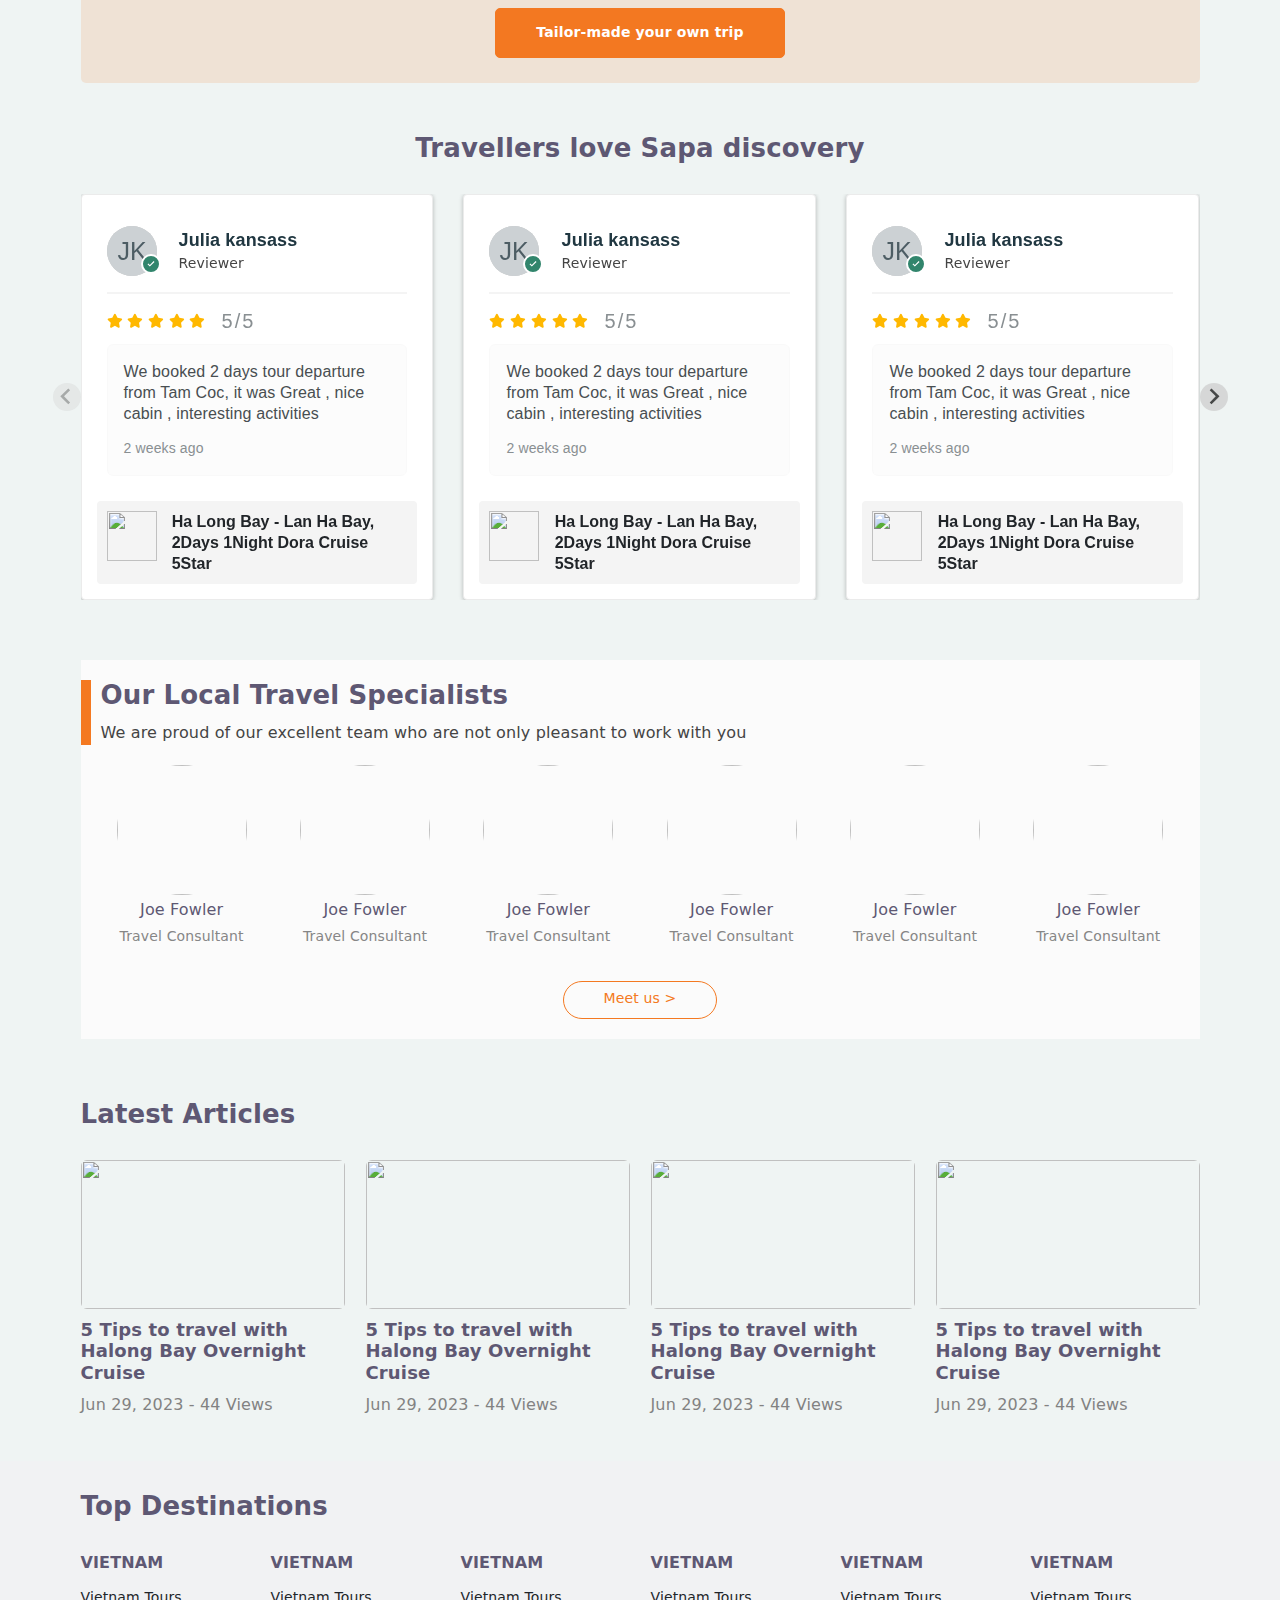
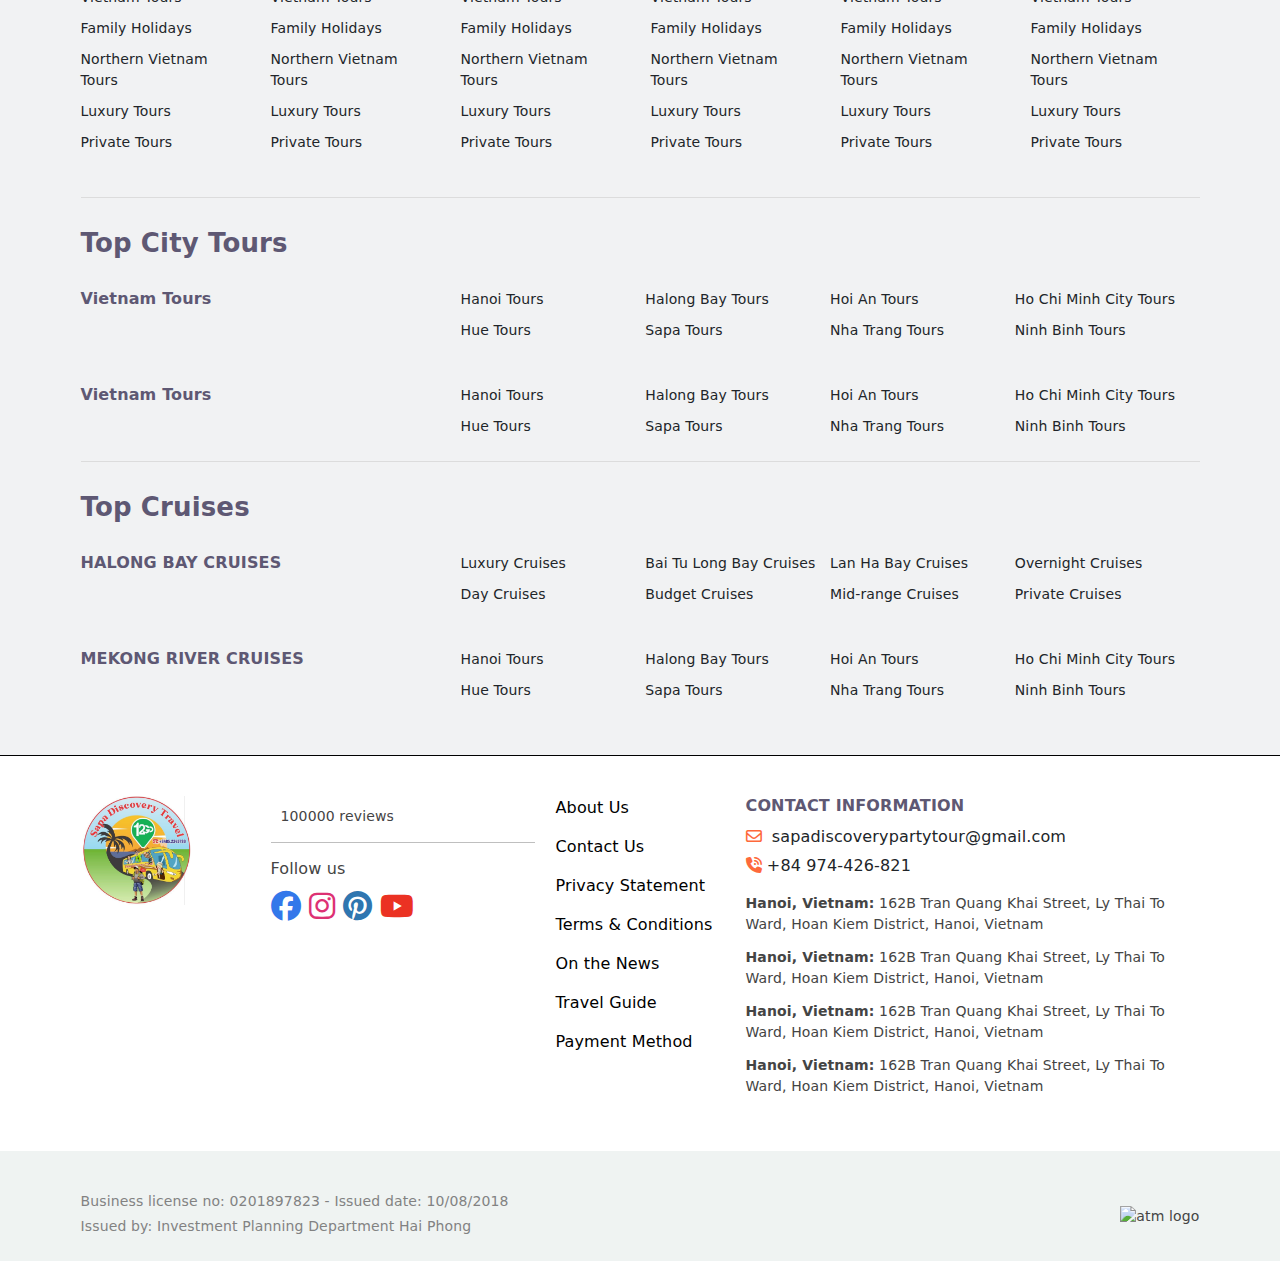
==== commit a6096970: "change fullmoon to sapatravel" ====
--- a/index.html
+++ b/index.html
@@ -4,7 +4,7 @@
 <head>
     <meta charset="UTF-8">
     <meta name="viewport" content="width=device-width, initial-scale=1.0">
-    <title>Full Moon Travel</title>
+    <title>Sapa discovery Travel</title>
 
     <link rel="stylesheet" href="./src/assets/css/style.css" />
     <link rel="stylesheet" href="./src/assets/css/reset.css" />
@@ -666,7 +666,7 @@
                 <div class="row align-items-center">
                     <div class="col-xl-2 col-lg-2 col-md-2 col-title">
                         <div class="box">
-                            <div class="title">Full Moon Travel Asia</div>
+                            <div class="title">Sapa discovery Travel Asia</div>
                             <div class="sub_title">FEATURE ON:</div>
                         </div>
                     </div>
@@ -711,7 +711,7 @@
     <section class="comment">
         <div class="container">
             <div class="home_title">
-                <h2 class="title">Travellers love Fullmoon</h2>
+                <h2 class="title">Travellers love Sapa discovery</h2>
             </div>
             <div class="splide splide_comment">
                 <div class="splide__track">
@@ -1451,7 +1451,7 @@
                             <div class="support-item">
                                 <a href="/" class="mail">
                                     <i class="fa-regular fa-envelope"></i>
-                                    fullmoonpartytour@gmail.com
+                                    sapadiscoverypartytour@gmail.com
                                 </a>
                             </div>
                             <div class="support-item">
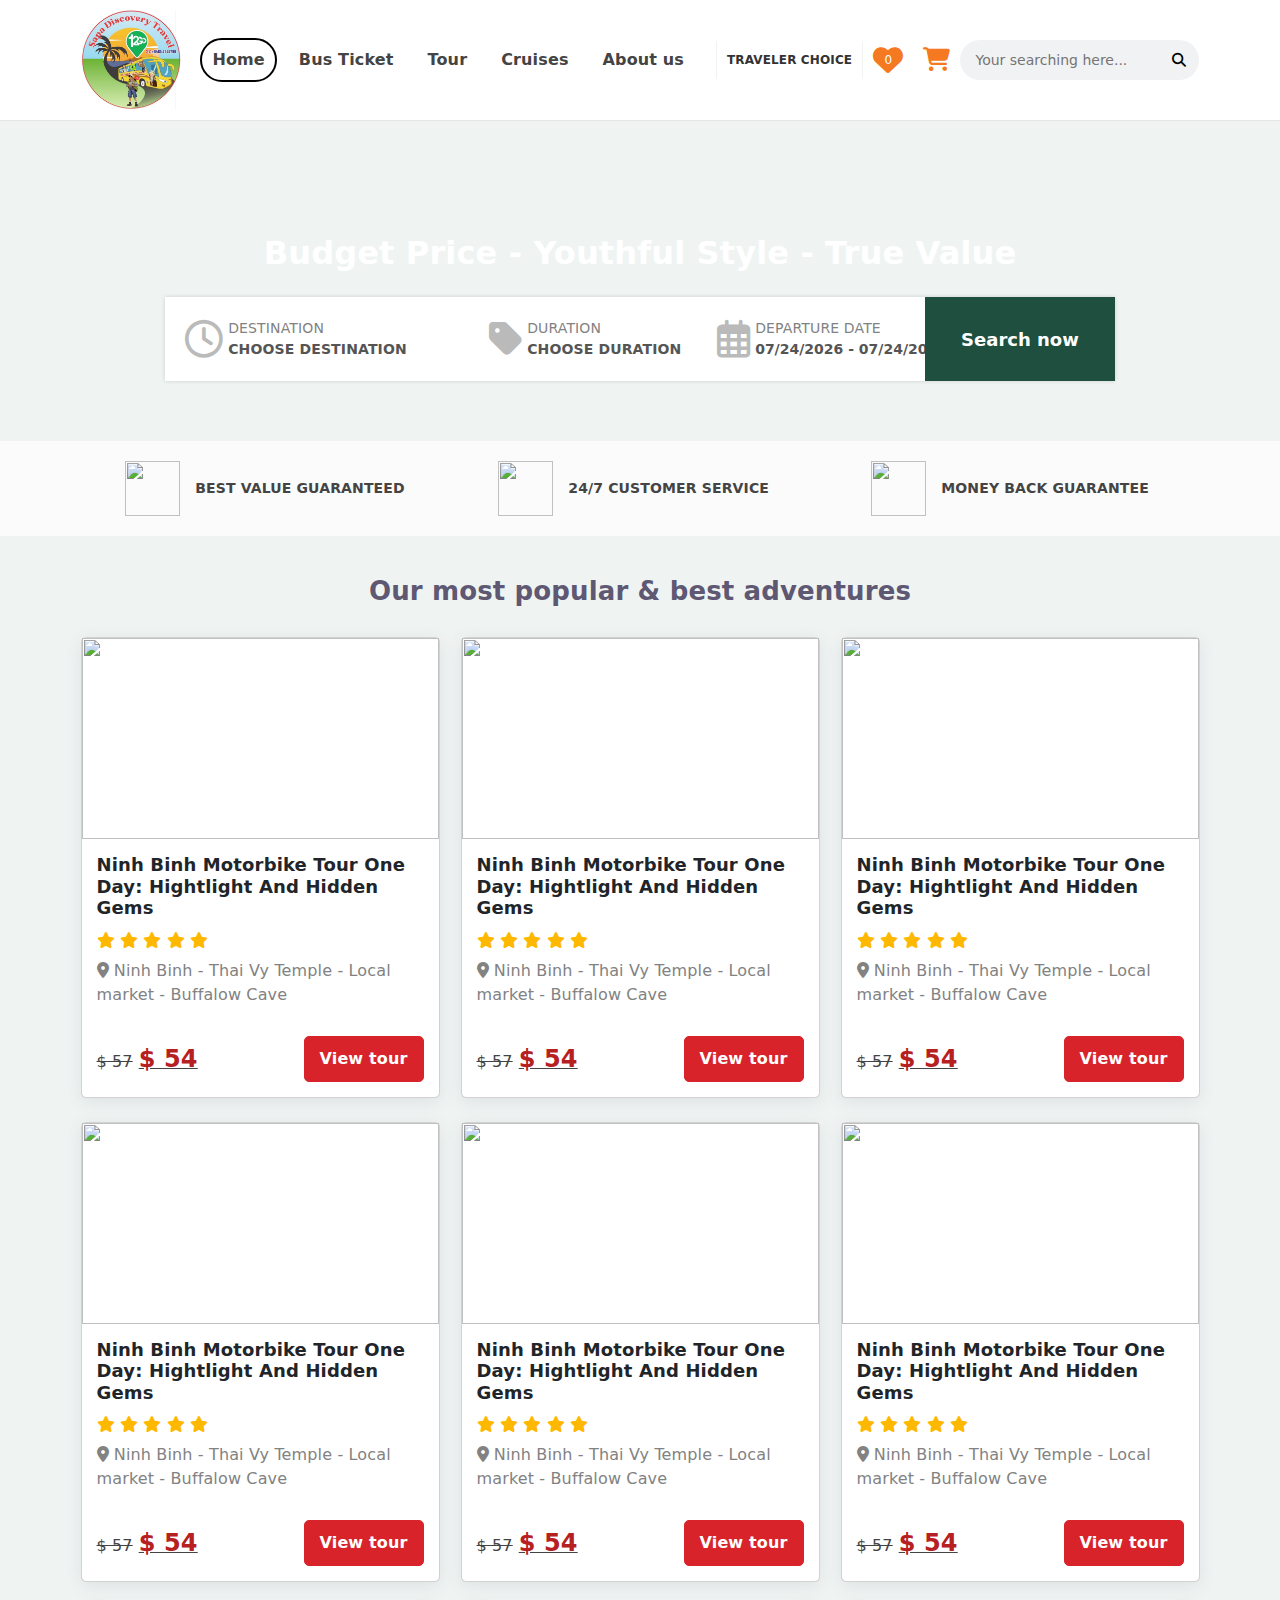
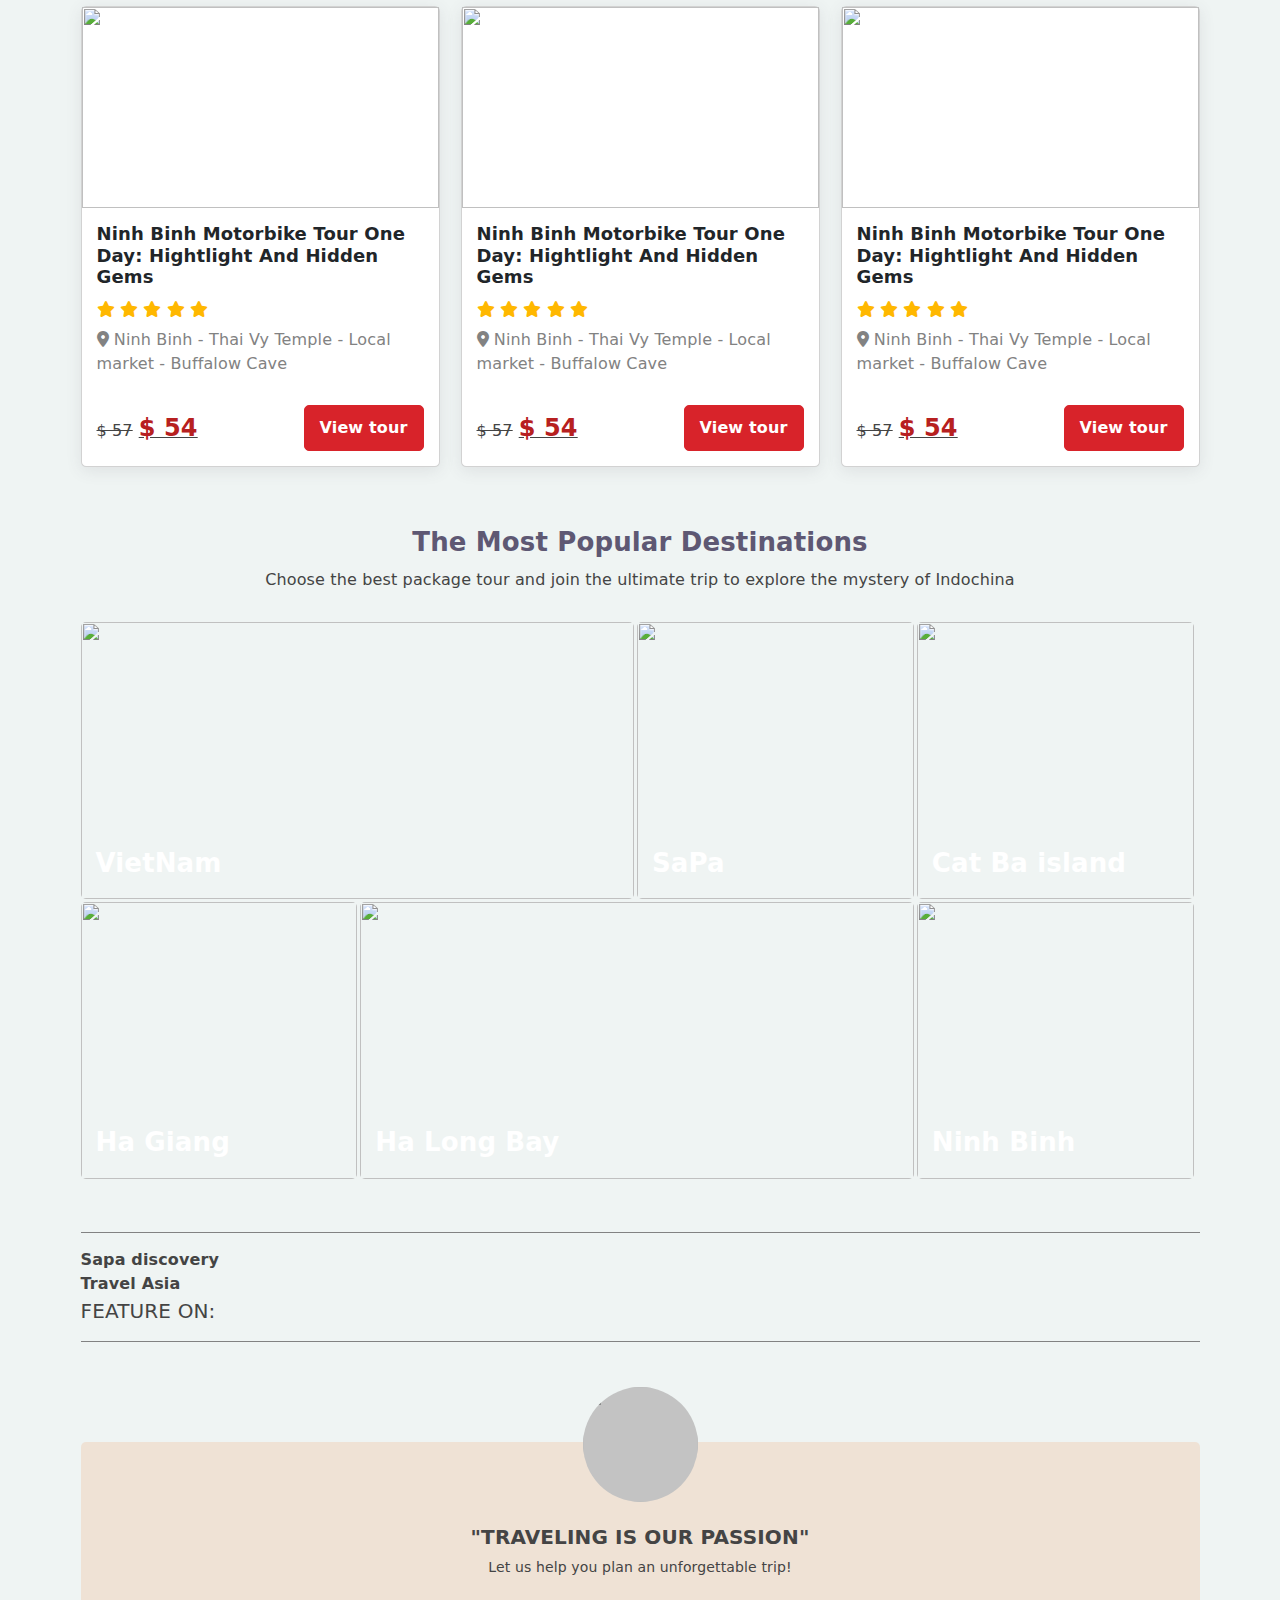
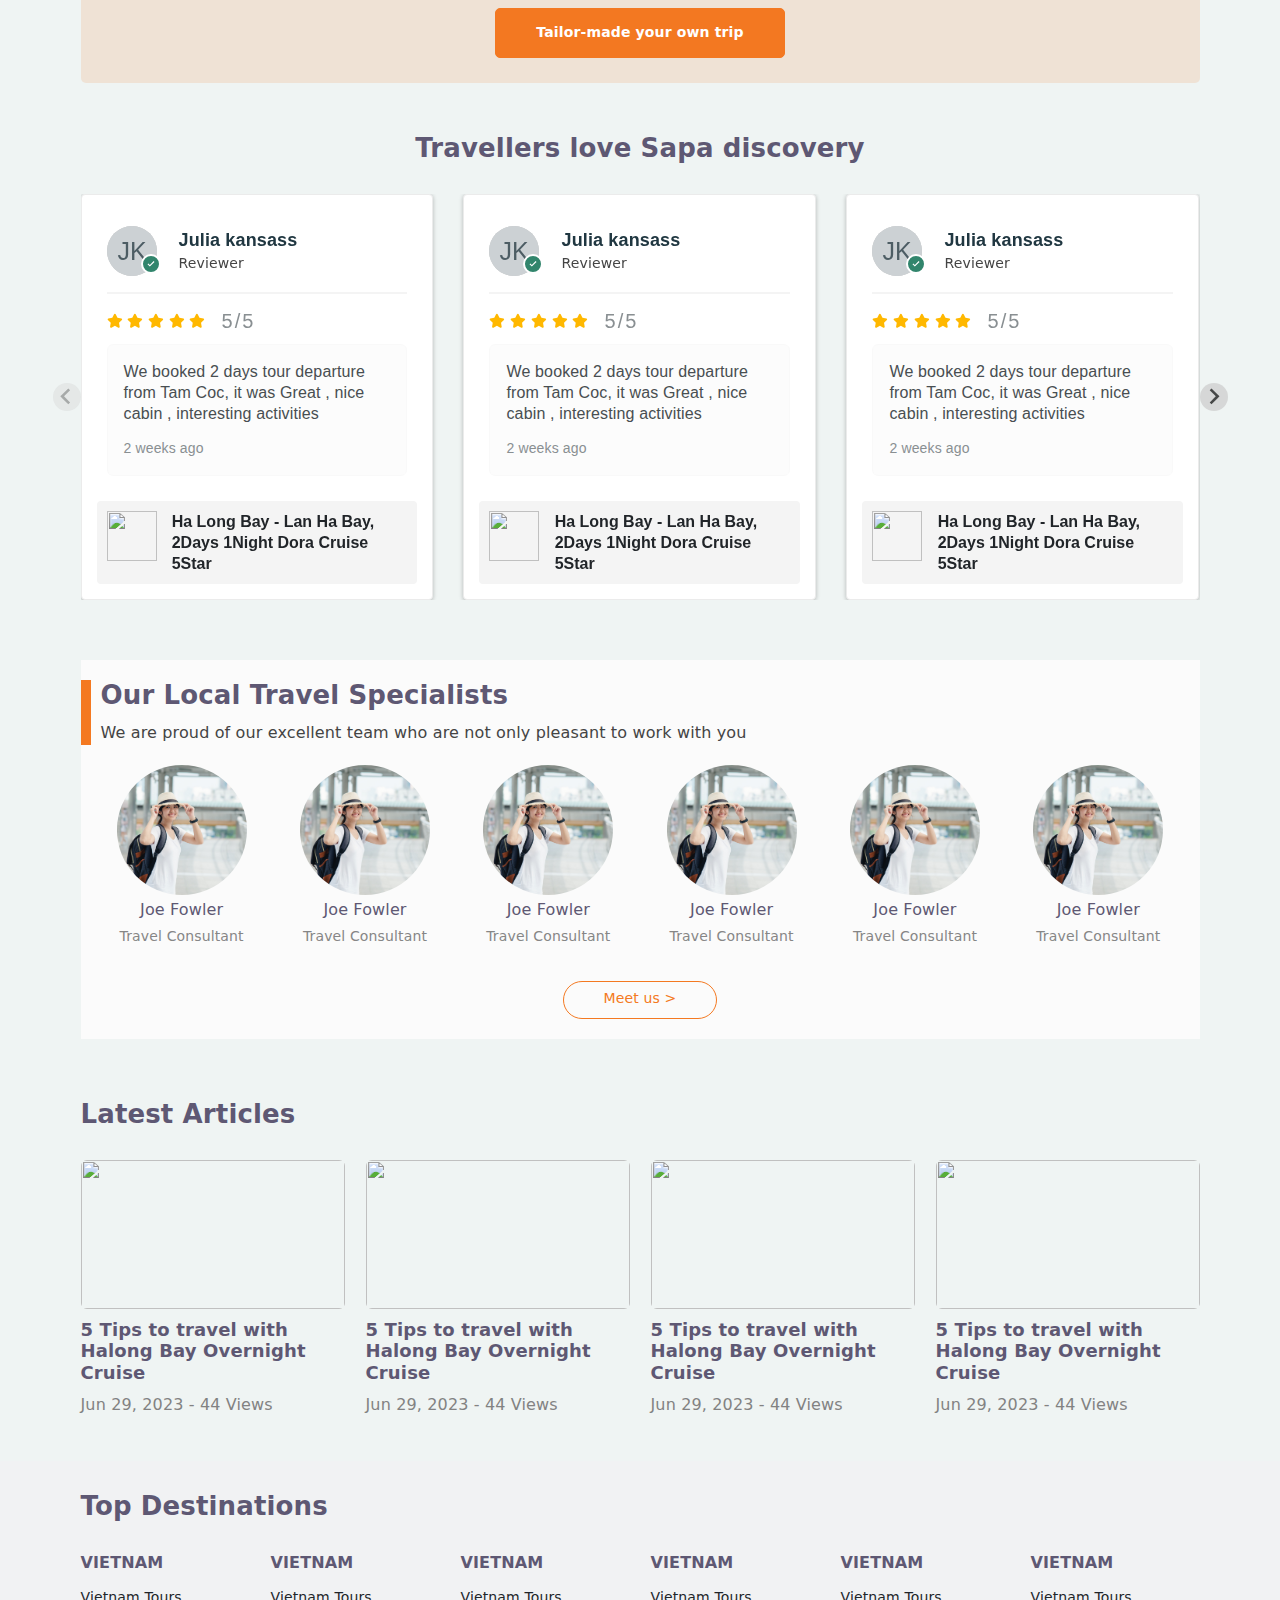
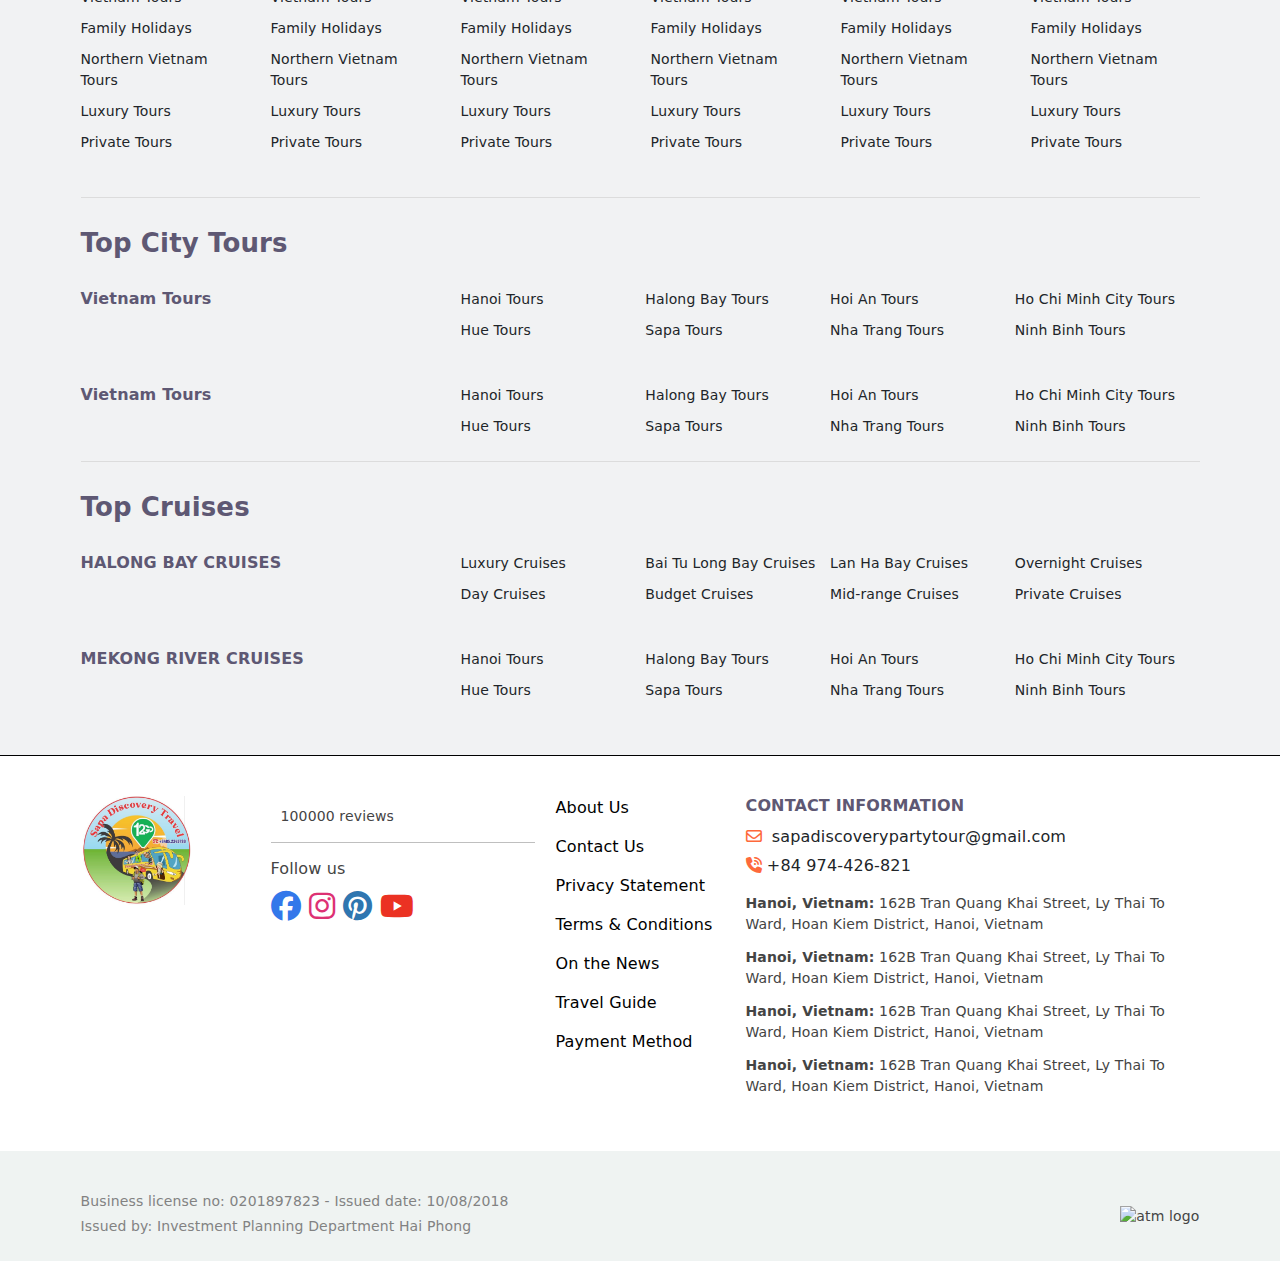
==== commit ab9122ed: "add image" ====
--- a/index.html
+++ b/index.html
@@ -613,14 +613,14 @@
                 <div class="item-img item-large">
                     <div class="img-wrapper">
                         <a href="/" title="Cau Vang" class="link"></a>
-                        <img src="https://fullmoontravel.asia/wp-content/uploads/2023/08/cau-vang-da-nang.jpg" alt="">
+                        <img src="./src/assets/images/photo-beach-town-view-from.jpg" alt="">
                     </div>
                     <h4 class="title">VietNam</h4>
                 </div>
                 <div class="item-img item-small">
                     <div class="img-wrapper">
                         <a href="/" title="SaPa" class="link"></a>
-                        <img src="https://fullmoontravel.asia/wp-content/uploads/2023/10/Trekking-in-Sapa-Vietnam.jpg"
+                        <img src="./src/assets/images/fields-bali-are-photographed-from-drone.jpg"
                             alt="">
                     </div>
                     <h4 class="title">SaPa</h4>
@@ -628,7 +628,7 @@
                 <div class="item-img item-small">
                     <div class="img-wrapper">
                         <a href="/" title="Cat Ba" class="link"></a>
-                        <img src="https://fullmoontravel.asia/wp-content/uploads/2023/10/9c8a40828b7811240be3a557749217a6-2.jpg"
+                        <img src="./\/src/assets/images/beautiful-girl-standing-boat-looking-mountains-ratchaprapha-dam-khao-sok-national-park-surat-thani-province-thailand.jpg"
                             alt="">
                     </div>
                     <h4 class="title">Cat Ba island</h4>
@@ -636,14 +636,14 @@
                 <div class="item-img item-small">
                     <div class="img-wrapper">
                         <a href="/" title="Ha Giang" class="link"></a>
-                        <img src="https://fullmoontravel.asia/wp-content/uploads/2023/10/ha-giang-loop1.jpg" alt="">
+                        <img src="./src/assets/images/fishing-village-ha-long-bay-viet-nam.jpg" alt="">
                     </div>
                     <h4 class="title">Ha Giang</h4>
                 </div>
                 <div class="item-img item-large">
                     <div class="img-wrapper">
                         <a href="/" title="Ha Long Bay" class="link"></a>
-                        <img src="https://fullmoontravel.asia/wp-content/uploads/2023/10/day-boat-tour-ha-long-bay.jpeg"
+                        <img src="./src/assets/images/long-boat-blue-water-maya-bay-phi-phi-island-krabi-thailand.jpg"
                             alt="">
                     </div>
                     <h4 class="title">Ha Long Bay</h4>
@@ -651,7 +651,7 @@
                 <div class="item-img item-small">
                     <div class="img-wrapper">
                         <a href="/" title="SaPa" class="link"></a>
-                        <img src="https://fullmoontravel.asia/wp-content/uploads/2023/10/tam-coc1.jpg" alt="">
+                        <img src="./src/assets/images/asian-woman-wearing-vietnam-culture-traditional-strawberry-garden-doi-ang-khang-chiang-mai-thailand.jpg" alt="">
                     </div>
                     <h4 class="title">Ninh Binh</h4>
                 </div>
@@ -979,7 +979,7 @@
                     <li class="list-item col-lg-2 col-md-3 col-6">
                         <div class="item-wrapper">
                             <div class="item-img">
-                                <img src="https://fullmoontravel.asia/wp-content/uploads/2023/08/z4648000490041_1d02f4656df318ceb68ca52722b672dd.jpg"
+                                <img src="./src/assets/images/travelist-small.jpg"
                                     alt="">
                             </div>
                             <h5 class="title">Joe Fowler</h5>
@@ -989,7 +989,7 @@
                     <li class="list-item col-lg-2 col-md-3 col-6">
                         <div class="item-wrapper">
                             <div class="item-img">
-                                <img src="https://fullmoontravel.asia/wp-content/uploads/2023/08/z4648000490041_1d02f4656df318ceb68ca52722b672dd.jpg"
+                                <img src="./src/assets/images/travelist-small.jpg"
                                     alt="">
                             </div>
                             <h5 class="title">Joe Fowler</h5>
@@ -999,7 +999,7 @@
                     <li class="list-item col-lg-2 col-md-3 col-6">
                         <div class="item-wrapper">
                             <div class="item-img">
-                                <img src="https://fullmoontravel.asia/wp-content/uploads/2023/08/z4648000490041_1d02f4656df318ceb68ca52722b672dd.jpg"
+                                <img src="./src/assets/images/travelist-small.jpg"
                                     alt="">
                             </div>
                             <h5 class="title">Joe Fowler</h5>
@@ -1009,7 +1009,7 @@
                     <li class="list-item col-lg-2 col-md-3 col-6">
                         <div class="item-wrapper">
                             <div class="item-img">
-                                <img src="https://fullmoontravel.asia/wp-content/uploads/2023/08/z4648000490041_1d02f4656df318ceb68ca52722b672dd.jpg"
+                                <img src="./src/assets/images/travelist-small.jpg"
                                     alt="">
                             </div>
                             <h5 class="title">Joe Fowler</h5>
@@ -1019,7 +1019,7 @@
                     <li class="list-item col-lg-2 col-md-3 col-6">
                         <div class="item-wrapper">
                             <div class="item-img">
-                                <img src="https://fullmoontravel.asia/wp-content/uploads/2023/08/z4648000490041_1d02f4656df318ceb68ca52722b672dd.jpg"
+                                <img src="./src/assets/images/travelist-small.jpg"
                                     alt="">
                             </div>
                             <h5 class="title">Joe Fowler</h5>
@@ -1029,7 +1029,7 @@
                     <li class="list-item col-lg-2 col-md-3 col-6">
                         <div class="item-wrapper">
                             <div class="item-img">
-                                <img src="https://fullmoontravel.asia/wp-content/uploads/2023/08/z4648000490041_1d02f4656df318ceb68ca52722b672dd.jpg"
+                                <img src="./src/assets/images/travelist-small.jpg"
                                     alt="">
                             </div>
                             <h5 class="title">Joe Fowler</h5>
@@ -1054,7 +1054,7 @@
                     <div class="item-wrapper">
                         <a href="/" title=""></a>
                         <div class="item-img">
-                            <img src="https://fullmoontravel.asia/wp-content/uploads/2023/10/Lan-Ha-3.jpg" alt="">
+                            <img src="https://img.freepik.com/free-photo/landmark-forest-tourism-sunrise-famous-ancient_1417-1194.jpg?w=996&t=st=1700311346~exp=1700311946~hmac=bc7e9170dbc2b325f081948b3155b62bf7a0ea89e6b0303b0d570d3b2916310b" alt="">
                         </div>
                         <h4 class="item-title">
                             5 Tips to travel with Halong Bay Overnight Cruise
@@ -1068,7 +1068,7 @@
                     <div class="item-wrapper">
                         <a href="/" title=""></a>
                         <div class="item-img">
-                            <img src="https://fullmoontravel.asia/wp-content/uploads/2023/10/Lan-Ha-3.jpg" alt="">
+                            <img src="https://img.freepik.com/free-photo/landmark-forest-tourism-sunrise-famous-ancient_1417-1194.jpg?w=996&t=st=1700311346~exp=1700311946~hmac=bc7e9170dbc2b325f081948b3155b62bf7a0ea89e6b0303b0d570d3b2916310b" alt="">
                         </div>
                         <h4 class="item-title">
                             5 Tips to travel with Halong Bay Overnight Cruise
@@ -1082,7 +1082,7 @@
                     <div class="item-wrapper">
                         <a href="/" title=""></a>
                         <div class="item-img">
-                            <img src="https://fullmoontravel.asia/wp-content/uploads/2023/10/Lan-Ha-3.jpg" alt="">
+                            <img src="https://img.freepik.com/free-photo/landmark-forest-tourism-sunrise-famous-ancient_1417-1194.jpg?w=996&t=st=1700311346~exp=1700311946~hmac=bc7e9170dbc2b325f081948b3155b62bf7a0ea89e6b0303b0d570d3b2916310b" alt="">
                         </div>
                         <h4 class="item-title">
                             5 Tips to travel with Halong Bay Overnight Cruise
@@ -1096,7 +1096,7 @@
                     <div class="item-wrapper">
                         <a href="/" title=""></a>
                         <div class="item-img">
-                            <img src="https://fullmoontravel.asia/wp-content/uploads/2023/10/Lan-Ha-3.jpg" alt="">
+                            <img src="https://img.freepik.com/free-photo/landmark-forest-tourism-sunrise-famous-ancient_1417-1194.jpg?w=996&t=st=1700311346~exp=1700311946~hmac=bc7e9170dbc2b325f081948b3155b62bf7a0ea89e6b0303b0d570d3b2916310b" alt="">
                         </div>
                         <h4 class="item-title">
                             5 Tips to travel with Halong Bay Overnight Cruise
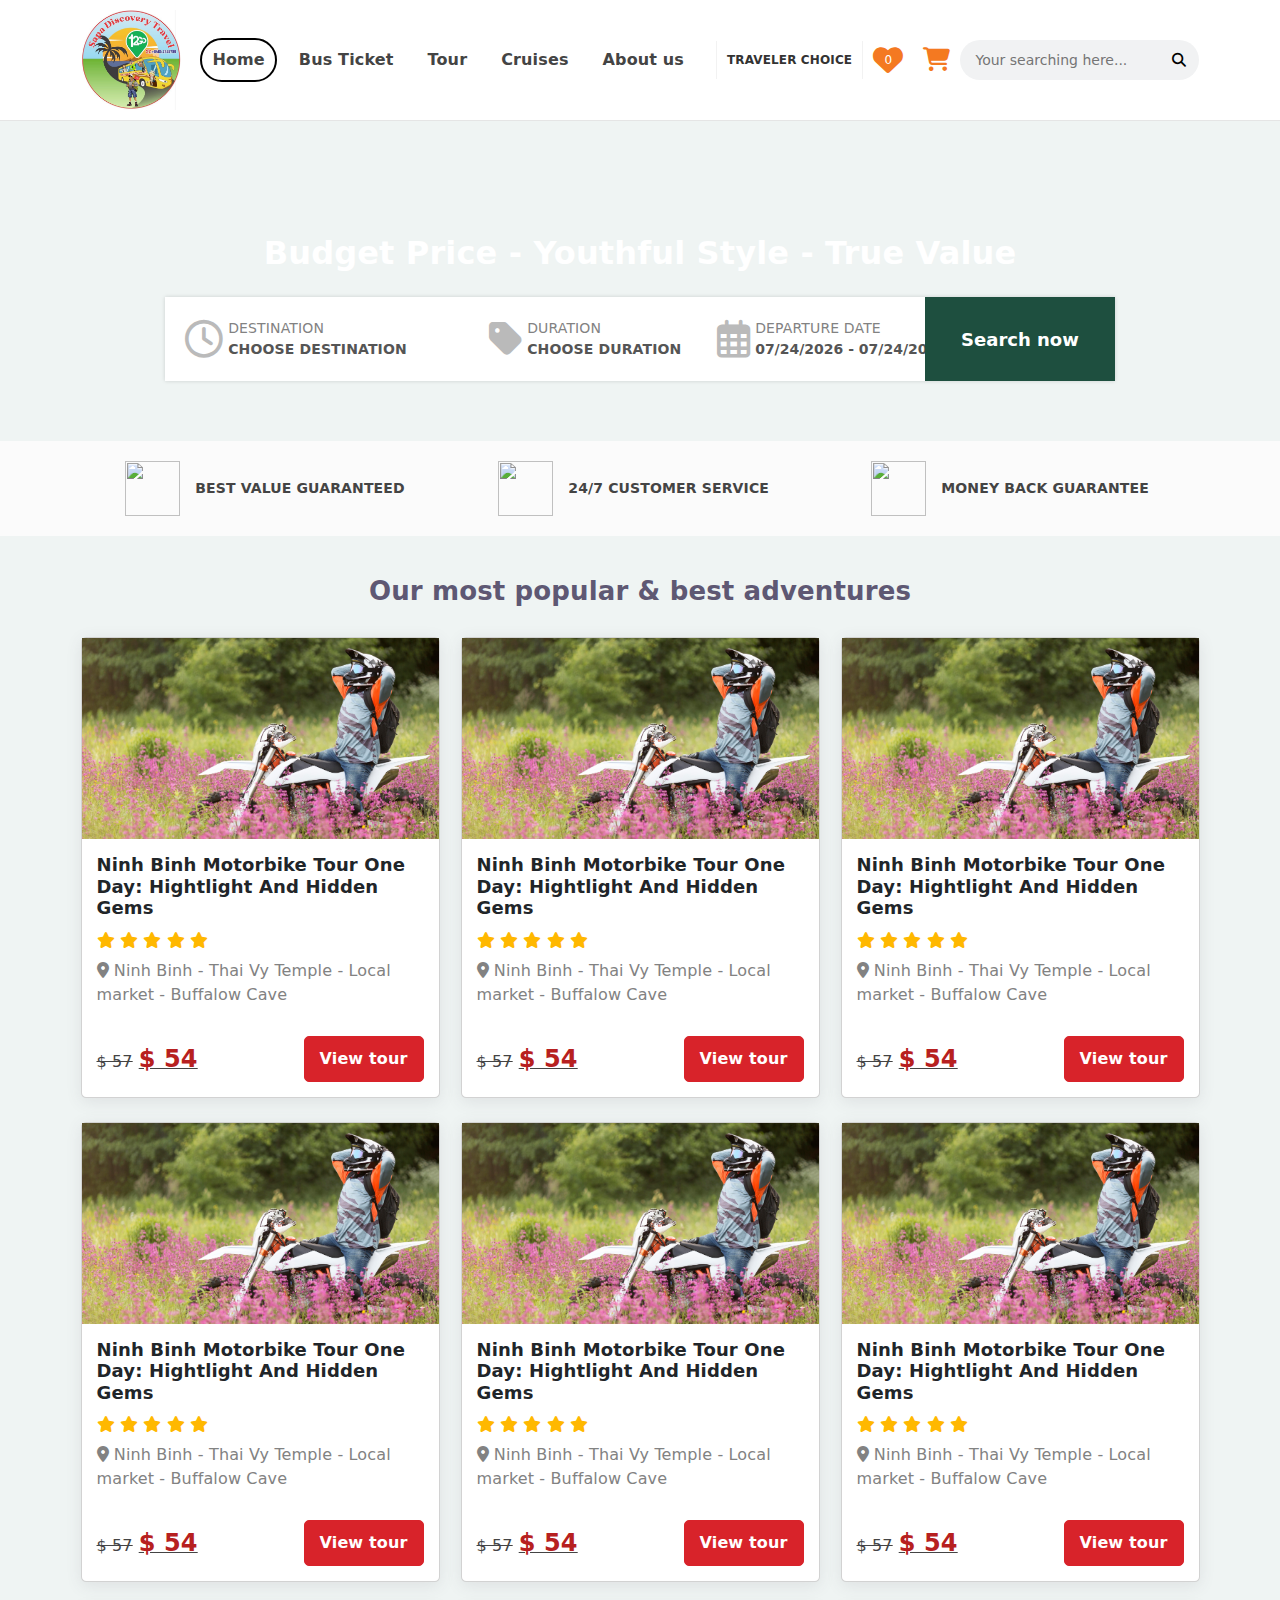
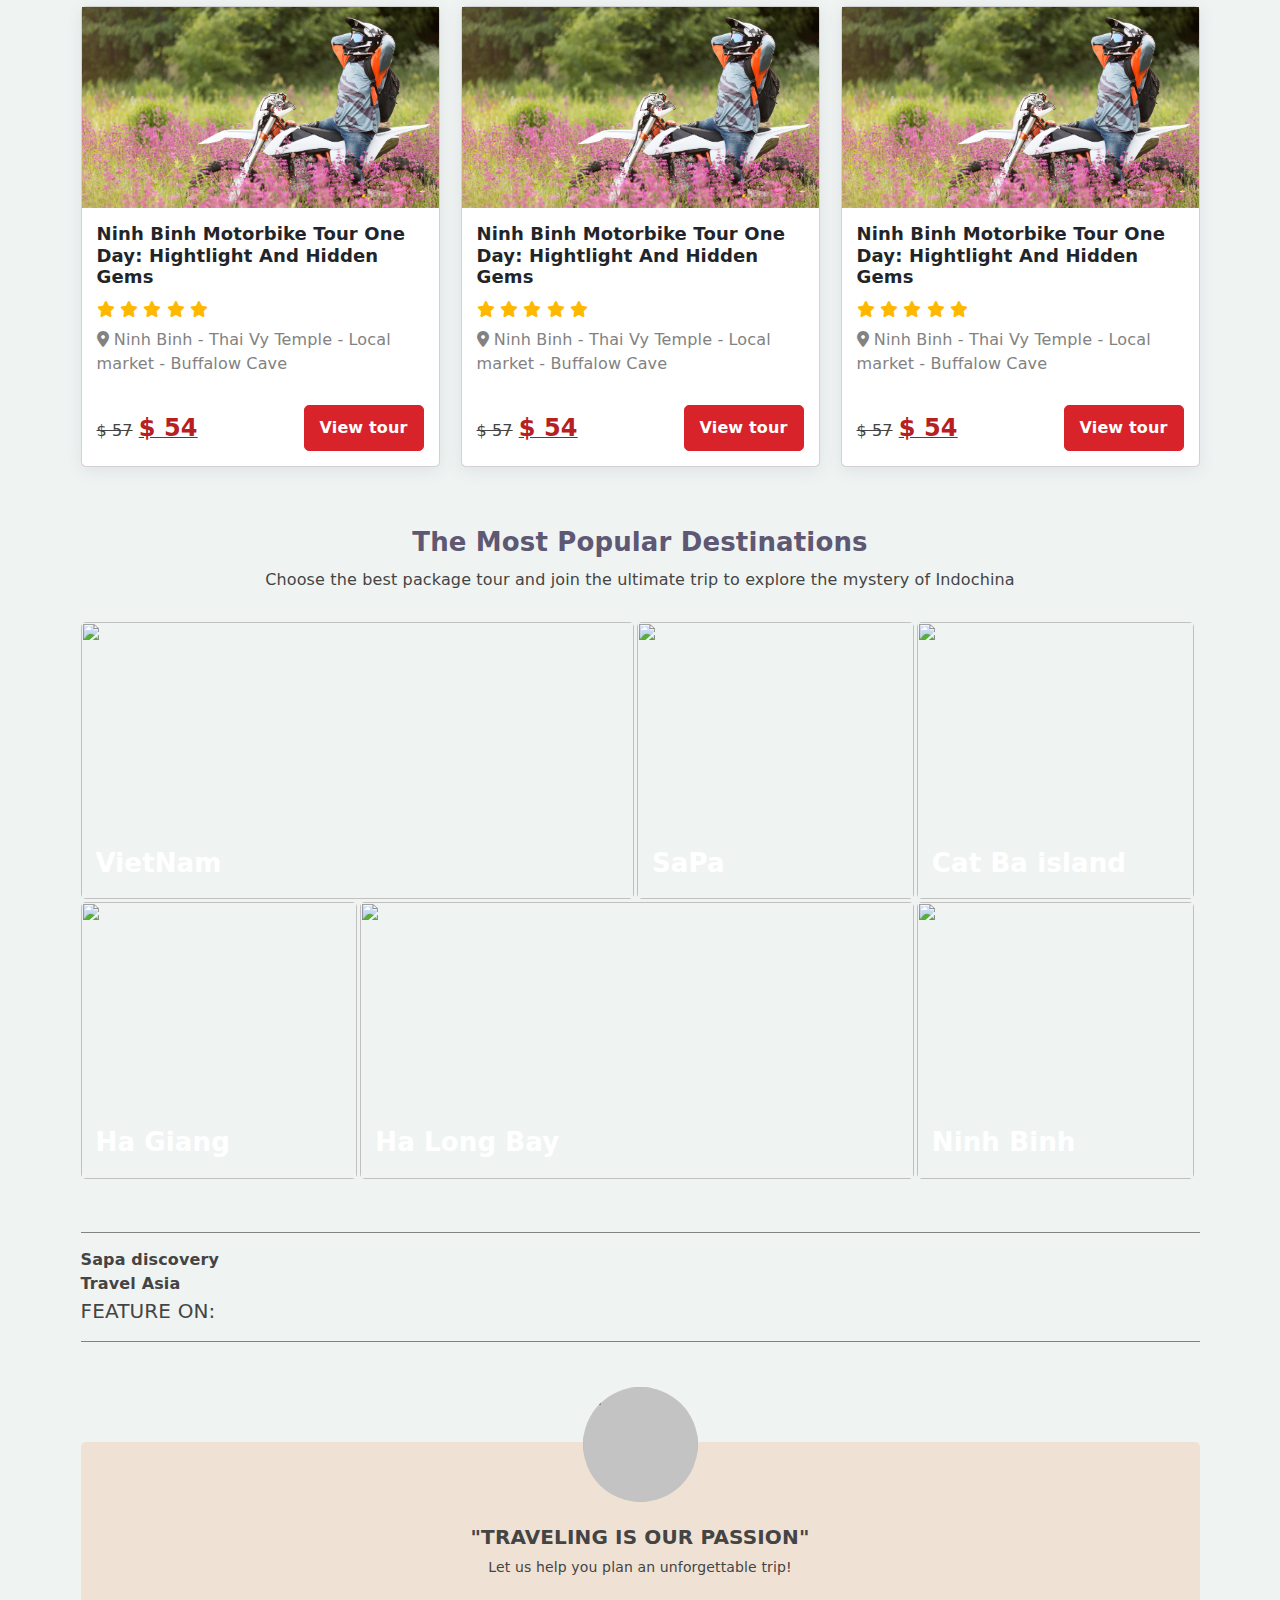
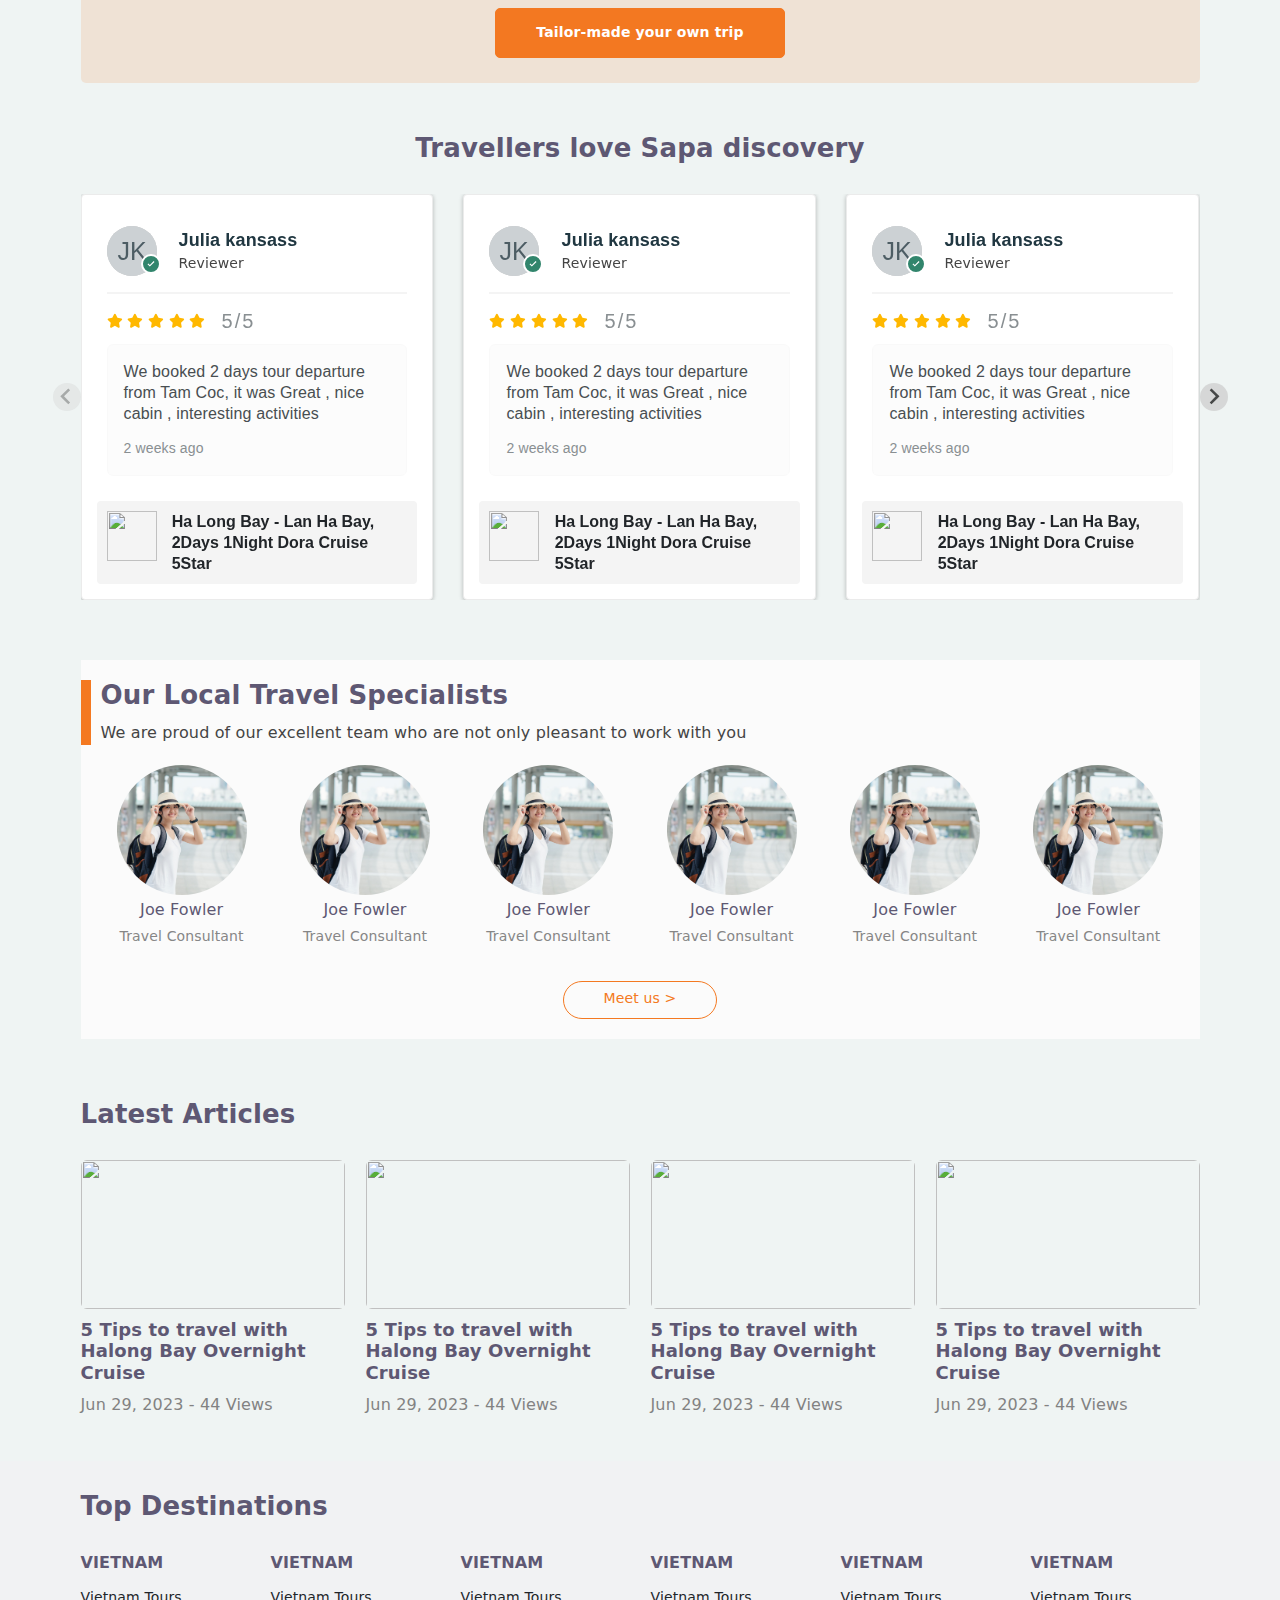
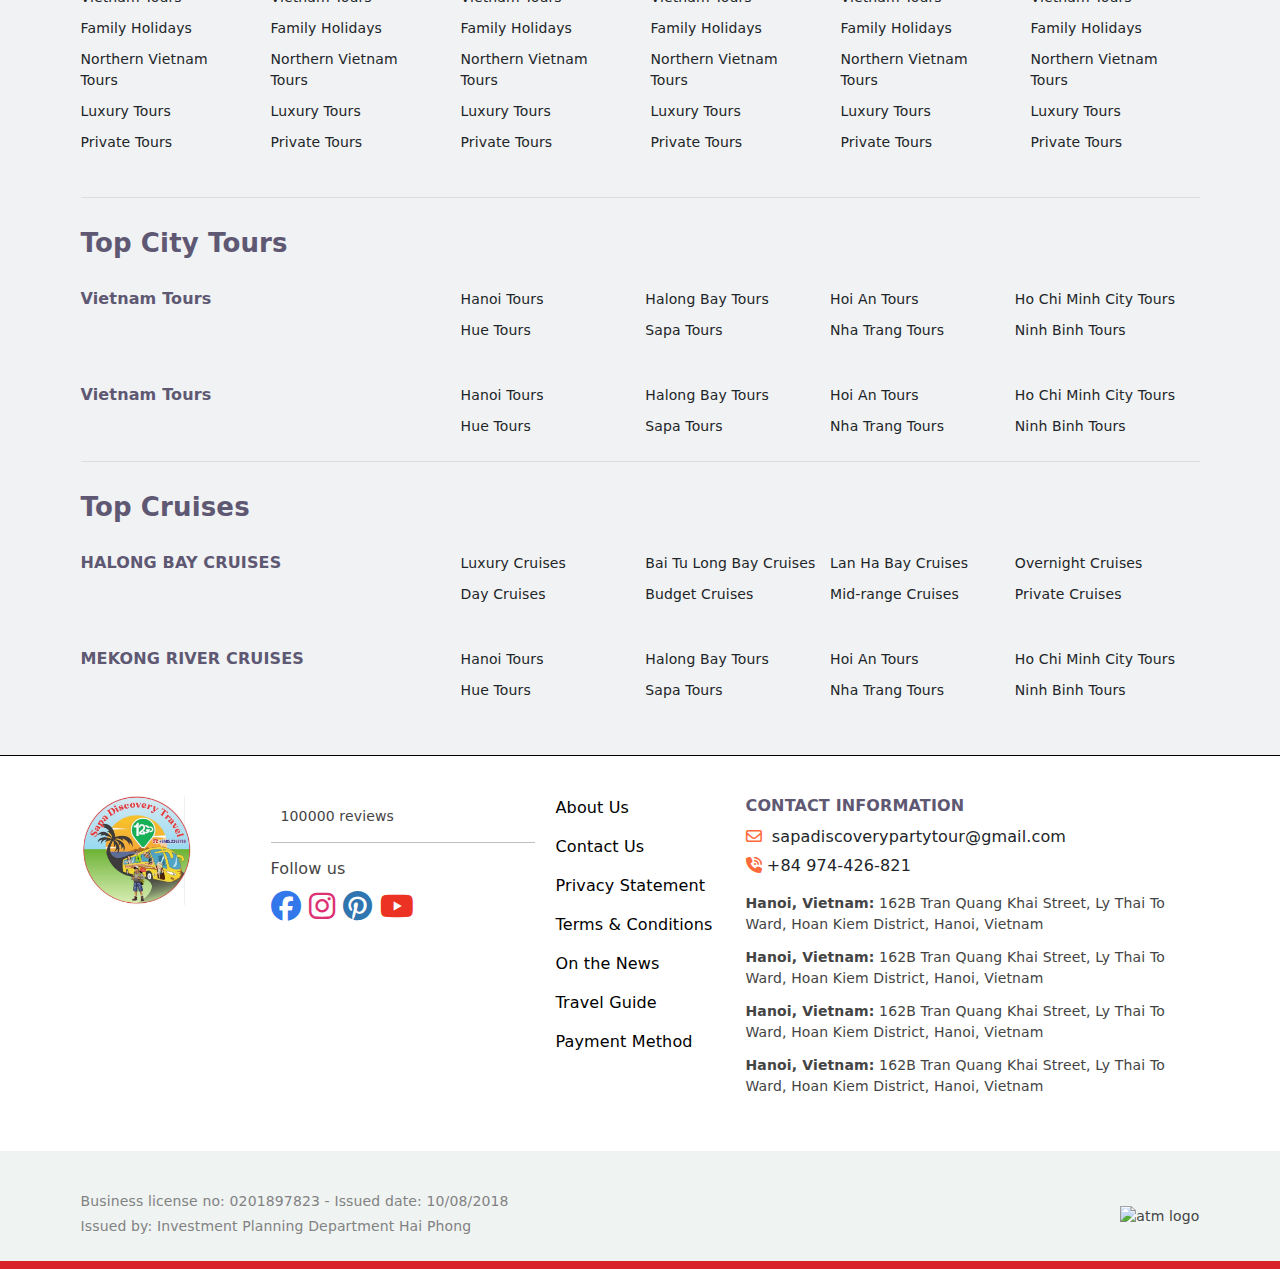
==== commit ba797425: "change iamge" ====
--- a/index.html
+++ b/index.html
@@ -288,7 +288,7 @@
                     <div class="card-item card">
                         <div class="card-item__img">
                             <a href="https://fullmoontravel.asia/ninh-binh-motorbike-tour-one-day/">
-                                <img src="https://fullmoontravel.asia/wp-content/uploads/2023/11/DSC_8859-1024x678.jpg"
+                                <img src="./src/assets/images/man-happy-ride-motorbike-nature.jpg"
                                     alt="">
                             </a>
                         </div>
@@ -323,7 +323,7 @@
                     <div class="card-item card">
                         <div class="card-item__img">
                             <a href="https://fullmoontravel.asia/ninh-binh-motorbike-tour-one-day/">
-                                <img src="https://fullmoontravel.asia/wp-content/uploads/2023/11/DSC_8859-1024x678.jpg"
+                                <img src="./src/assets/images/man-happy-ride-motorbike-nature.jpg"
                                     alt="">
                             </a>
                         </div>
@@ -358,7 +358,7 @@
                     <div class="card-item card">
                         <div class="card-item__img">
                             <a href="https://fullmoontravel.asia/ninh-binh-motorbike-tour-one-day/">
-                                <img src="https://fullmoontravel.asia/wp-content/uploads/2023/11/DSC_8859-1024x678.jpg"
+                                <img src="./src/assets/images/man-happy-ride-motorbike-nature.jpg"
                                     alt="">
                             </a>
                         </div>
@@ -393,7 +393,7 @@
                     <div class="card-item card">
                         <div class="card-item__img">
                             <a href="https://fullmoontravel.asia/ninh-binh-motorbike-tour-one-day/">
-                                <img src="https://fullmoontravel.asia/wp-content/uploads/2023/11/DSC_8859-1024x678.jpg"
+                                <img src="./src/assets/images/man-happy-ride-motorbike-nature.jpg"
                                     alt="">
                             </a>
                         </div>
@@ -428,7 +428,7 @@
                     <div class="card-item card">
                         <div class="card-item__img">
                             <a href="https://fullmoontravel.asia/ninh-binh-motorbike-tour-one-day/">
-                                <img src="https://fullmoontravel.asia/wp-content/uploads/2023/11/DSC_8859-1024x678.jpg"
+                                <img src="./src/assets/images/man-happy-ride-motorbike-nature.jpg"
                                     alt="">
                             </a>
                         </div>
@@ -463,7 +463,7 @@
                     <div class="card-item card">
                         <div class="card-item__img">
                             <a href="https://fullmoontravel.asia/ninh-binh-motorbike-tour-one-day/">
-                                <img src="https://fullmoontravel.asia/wp-content/uploads/2023/11/DSC_8859-1024x678.jpg"
+                                <img src="./src/assets/images/man-happy-ride-motorbike-nature.jpg"
                                     alt="">
                             </a>
                         </div>
@@ -498,7 +498,7 @@
                     <div class="card-item card">
                         <div class="card-item__img">
                             <a href="https://fullmoontravel.asia/ninh-binh-motorbike-tour-one-day/">
-                                <img src="https://fullmoontravel.asia/wp-content/uploads/2023/11/DSC_8859-1024x678.jpg"
+                                <img src="./src/assets/images/man-happy-ride-motorbike-nature.jpg"
                                     alt="">
                             </a>
                         </div>
@@ -532,7 +532,7 @@
                     <div class="card-item card">
                         <div class="card-item__img">
                             <a href="https://fullmoontravel.asia/ninh-binh-motorbike-tour-one-day/">
-                                <img src="https://fullmoontravel.asia/wp-content/uploads/2023/11/DSC_8859-1024x678.jpg"
+                                <img src="./src/assets/images/man-happy-ride-motorbike-nature.jpg"
                                     alt="">
                             </a>
                         </div>
@@ -566,7 +566,7 @@
                     <div class="card-item card">
                         <div class="card-item__img">
                             <a href="https://fullmoontravel.asia/ninh-binh-motorbike-tour-one-day/">
-                                <img src="https://fullmoontravel.asia/wp-content/uploads/2023/11/DSC_8859-1024x678.jpg"
+                                <img src="./src/assets/images/man-happy-ride-motorbike-nature.jpg"
                                     alt="">
                             </a>
                         </div>
--- a/src/assets/css/style.css
+++ b/src/assets/css/style.css
@@ -32,7 +32,7 @@
 }
 @media (max-width: 768px) {
   #header .header-logo {
-    max-width: 180px;
+    max-width: 70px;
   }
 }
 #header .backdrop {
@@ -241,7 +241,7 @@
   min-width: 678px;
   min-height: 336px;
   overflow: hidden;
-  display: none !important;
+  display: none;
   width: 100%;
 }
 @media (max-width: 992px) {
@@ -251,6 +251,7 @@
     height: 0;
     overflow: hidden;
     transition: all ease-out;
+    display: unset;
   }
 }
 #header .menu .menu-item.has-children.many-children > .sub-menu .menu-item.left {
@@ -279,6 +280,7 @@
 @media (max-width: 992px) {
   #header .menu .menu-item.has-children.many-children > .sub-menu .menu-item.right {
     width: 100%;
+    display: none;
   }
 }
 @media (max-width: 992px) {
@@ -2375,8 +2377,23 @@
   color: #444;
   margin-bottom: 16px;
 }
+@media (max-width: 768px) {
+  main#pageTicketDetail .wrapper-card h4 {
+    font-size: 18px;
+  }
+}
 main#pageTicketDetail .wrapper-card p {
   margin-bottom: 16px;
+}
+@media (max-width: 768px) {
+  main#pageTicketDetail .wrapper-card p {
+    font-size: 14px;
+  }
+}
+@media (max-width: 768px) {
+  main#pageTicketDetail .wrapper-card td {
+    font-size: 14px;
+  }
 }
 main#pageTicketDetail .wrapper-card a {
   position: relative;
@@ -2398,11 +2415,22 @@
 main#pageTicketDetail .wrapper-card .trip-info {
   display: flex;
 }
+@media (max-width: 768px) {
+  main#pageTicketDetail .wrapper-card .trip-info {
+    flex-direction: column;
+  }
+}
 main#pageTicketDetail .wrapper-card .trip-info .trip-content {
   width: 75%;
   padding: 8px;
   padding-right: 20px;
 }
+@media (max-width: 768px) {
+  main#pageTicketDetail .wrapper-card .trip-info .trip-content {
+    width: 100%;
+    padding-right: 0;
+  }
+}
 main#pageTicketDetail .wrapper-card .trip-info .trip-cta {
   width: 25%;
   display: flex;
@@ -2410,6 +2438,13 @@
   padding: 8px;
   border-left: 1px solid #eaeaea;
 }
+@media (max-width: 768px) {
+  main#pageTicketDetail .wrapper-card .trip-info .trip-cta {
+    width: 100%;
+    border-left: unset;
+    border-top: 1px solid #eaeaea;
+  }
+}
 main#pageTicketDetail .wrapper-card .trip-info .trip-cta-top {
   display: flex;
   justify-content: space-between;
@@ -2420,6 +2455,11 @@
   display: flex;
   gap: 5px;
   flex-wrap: wrap;
+}
+@media (max-width: 768px) {
+  main#pageTicketDetail .wrapper-card .trip-info .trip-cta-top .label {
+    font-size: 14px;
+  }
 }
 main#pageTicketDetail .wrapper-card .trip-info .trip-cta-top .price {
   display: flex;
@@ -2558,6 +2598,11 @@
   font-size: 16px;
   color: #444;
 }
+@media (max-width: 768px) {
+  main#pageTicketDetail .wrapper-card .trip-info .trip-note {
+    font-size: 14px;
+  }
+}
 main#pageTicketDetail .wrapper-card.card-gallery .gallery-top .list {
   display: flex;
   overflow-x: scroll;
@@ -2606,6 +2651,11 @@
   gap: 5px;
   font-size: 16px;
   color: #444;
+}
+@media (max-width: 768px) {
+  main#pageTicketDetail .wrapper-card.card-gallery .gallery-bottom .list-condition .condition-item {
+    font-size: 14px;
+  }
 }
 main#pageTicketDetail .wrapper-card.card-rating h3 {
   margin-bottom: 5px;
@@ -2773,6 +2823,11 @@
 main.pageBlogs .pageBlogs__main {
   padding: 40px 0;
 }
+@media (max-width: 768px) {
+  main.pageBlogs .pageBlogs__main .wrapper-left {
+    display: none;
+  }
+}
 main.pageBlogs .pageBlogs__main .blog-content {
   padding: 20px;
   background-color: #fff;
@@ -2783,10 +2838,21 @@
   margin-bottom: 20px;
   font-weight: 700;
 }
+@media (max-width: 768px) {
+  main.pageBlogs .pageBlogs__main .blog-content .title {
+    font-size: 26px;
+    margin-bottom: 12px;
+  }
+}
 main.pageBlogs .pageBlogs__main .blog-content .desc {
   margin-bottom: 30px;
   font-size: 16px;
   color: #444;
+}
+@media (max-width: 768px) {
+  main.pageBlogs .pageBlogs__main .blog-content .desc {
+    font-size: 14px;
+  }
 }
 main.pageBlogs .pageBlogs__main .blog-content .list-news .news-item {
   display: flex;
@@ -2796,13 +2862,25 @@
   border-bottom: 1px solid #eee;
   width: 100%;
 }
+@media (max-width: 768px) {
+  main.pageBlogs .pageBlogs__main .blog-content .list-news .news-item {
+    flex-direction: column;
+  }
+}
 main.pageBlogs .pageBlogs__main .blog-content .list-news .news-item .item-img {
-  width: 210px;
+  width: 250px;
   padding-top: 18.25%;
   margin-bottom: 0;
   position: relative;
   overflow: hidden;
 }
+@media (max-width: 768px) {
+  main.pageBlogs .pageBlogs__main .blog-content .list-news .news-item .item-img {
+    width: 100%;
+    padding-top: 50%;
+    margin-bottom: 15px;
+  }
+}
 main.pageBlogs .pageBlogs__main .blog-content .list-news .news-item .item-img img {
   position: absolute;
   top: 0;
@@ -2815,13 +2893,24 @@
   transform: scale(1.1);
 }
 main.pageBlogs .pageBlogs__main .blog-content .list-news .news-item .item-info {
-  width: calc(100% - 210px);
+  width: calc(100% - 250px);
   padding-left: 20px;
+}
+@media (max-width: 768px) {
+  main.pageBlogs .pageBlogs__main .blog-content .list-news .news-item .item-info {
+    padding-left: 0;
+    width: 100%;
+  }
 }
 main.pageBlogs .pageBlogs__main .blog-content .list-news .news-item .item-info .item-title {
   font-size: 22px;
   font-weight: 700;
   margin-bottom: 15px;
+}
+@media (max-width: 768px) {
+  main.pageBlogs .pageBlogs__main .blog-content .list-news .news-item .item-info .item-title {
+    font-size: 20px;
+  }
 }
 main.pageBlogs .pageBlogs__main .blog-content .list-news .news-item .item-info .item-title a {
   display: block;
@@ -2984,6 +3073,7 @@
 #footer {
   border-top: 1px solid #000;
   background-color: #fff;
+  border-bottom: 8px solid #d8232a;
 }
 #footer .footer-top {
   padding: 40px 0;
